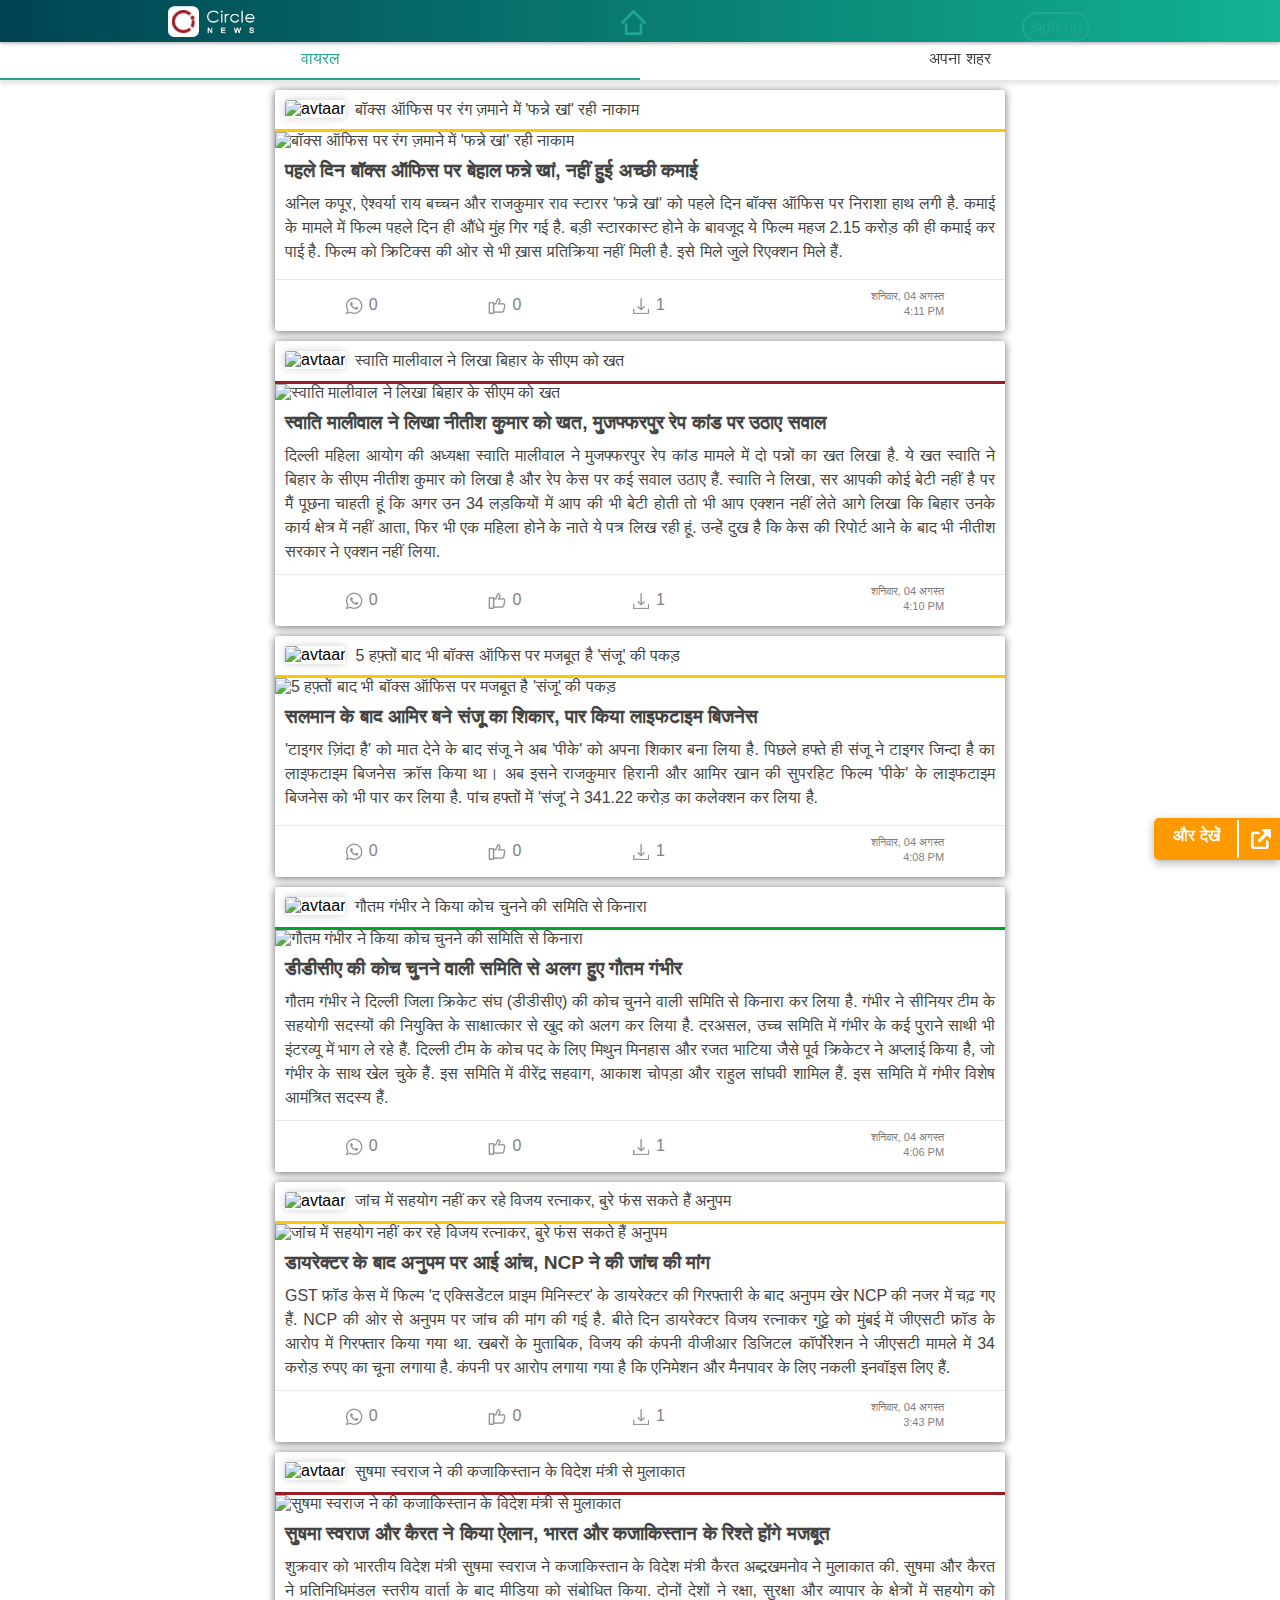
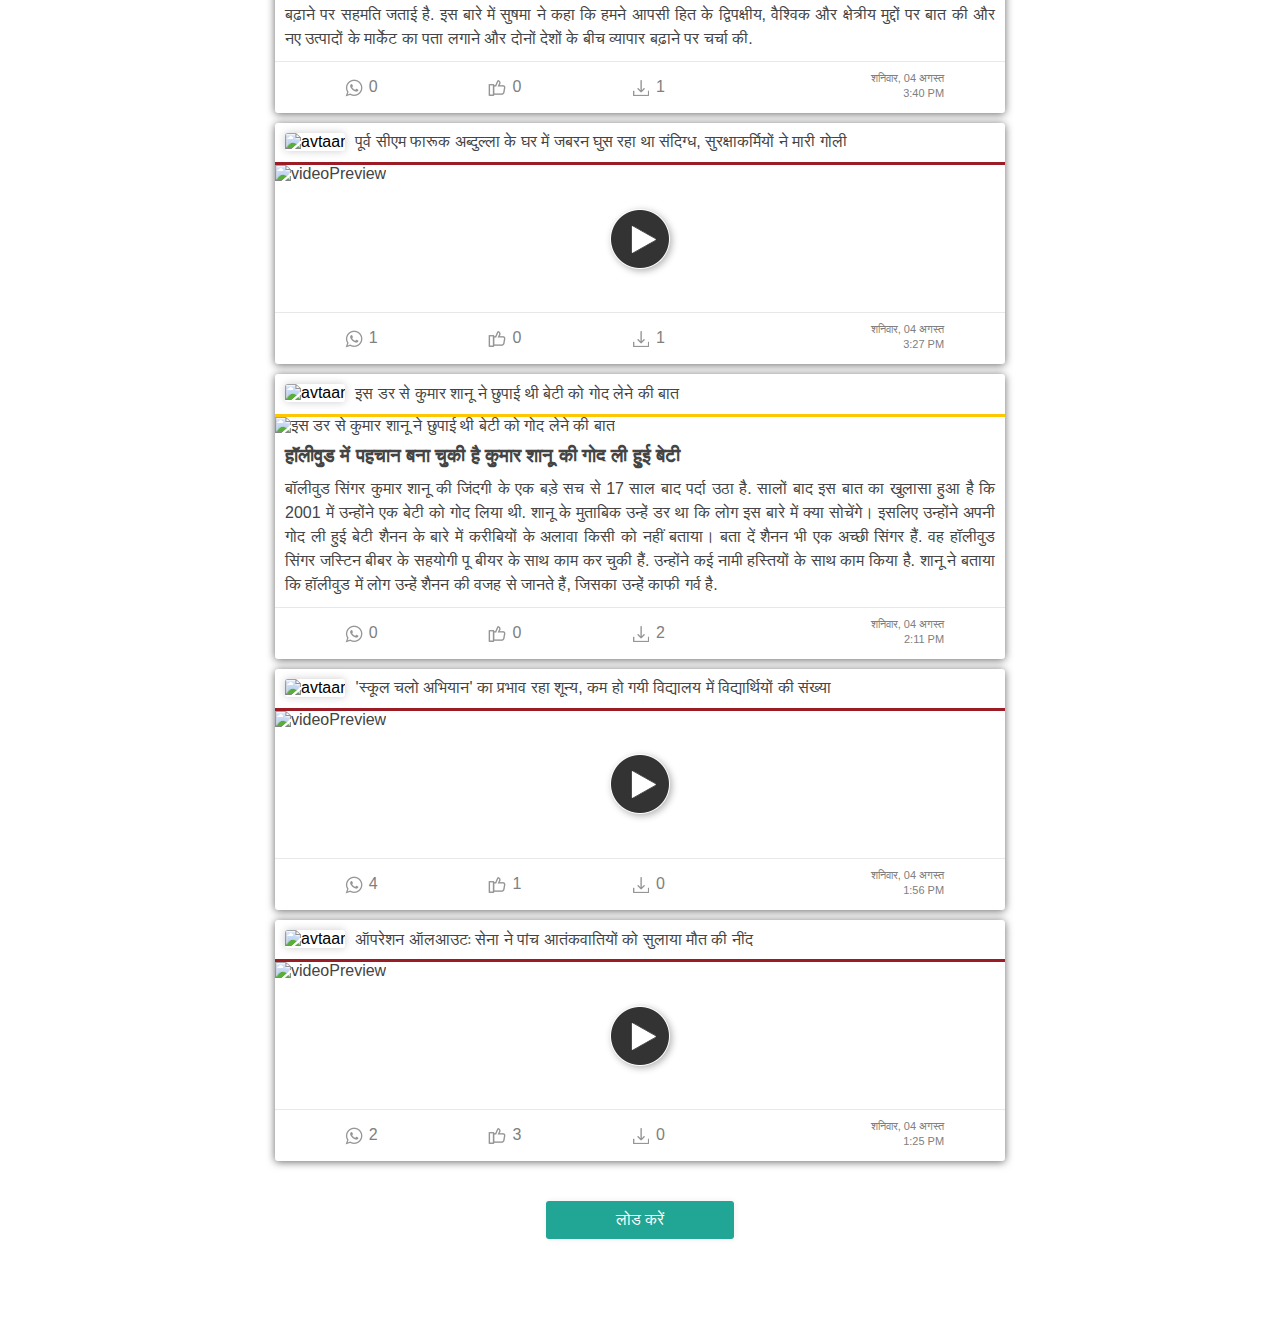
==== site/index.html @ 86453714 "first commit" ====
<!DOCTYPE html>
<html>
<head>
	<meta charset="utf-8">
	<title>Get breaking local news and videos of Agra and Mathura- आगरा और मथुरा की ब्रेकिंग न्यूज़</title>
	<meta property="og:title" content="Get breaking local news and videos of Agra and Mathura- आगरा और मथुरा की ब्रेकिंग न्यूज़">
	<meta name="viewport" content="width=device-width,initial-scale=1">
	<meta name="mobile-web-app-capable" content="yes">
	<meta name="apple-mobile-web-app-capable" content="yes">
	<link rel="manifest" href="/manifest.json">
	<meta name="keywords" content="Agra News, Mathura News, Local News, आगरा न्यूज, मथुरा न्यूज, लोकल न्यूज, आगरा समाचार, मथुरा समाचार">
	<meta property="og:type" content="News">
	<meta property="og:url" content="https://circle.news/">
	<meta property="og:image:secure_url" content="https://circle.news/circleLogo.png">
	<meta property="og:image" content="https://circle.news/circleLogo.png">
	<meta property="og:image:width" content="600">
	<meta property="og:image:height" content="315">
	<meta name="description" content="Agra-Mathura Local News || circle News || Agra-Mathura Local News || Circle News">
	<meta property="og:description" content="Agra-Mathura Local News || circle News|| Agra-Mathura Local News || circle News">
	<meta name="google-site-verification" content="4mhffbOlRt0vq2BipvR-JH1xLqdKIZJDPz0_D7PxZqc">
	<script type="text/javascript" async="" src="https://www.google-analytics.com/analytics.js">
	</script>
	<meta name="theme-color" content="#21a594">
	<link rel="shortcut icon" href="/favicon.ico">
	<link href="style.c9778.css" rel="stylesheet">
	<script type="text/javascript" charset="utf-8" async="" src="/route-home.chunk.9792c.js"></script>

</head>

<body>
	<div id="root">
	<div id="app">
		<div class="fixed_button">
			<div class="">
				<span>और देखें</span>
				<img src="a310121a8b1dc9f30201cc1dd66ada10.png" alt="btn">
			</div> 
		</div>
	<div class="city_modal" style="display: none;">
	<div class="location_body" style="margin-top: 0px;">
		<div class="location_text" style="margin-top: 0px; margin-bottom: 10px; width: 100%;">और देखें
		</div>
	<div class="location_btn_group" style="display: block;">
		<div class="explore-container">
			<div class="img-container" style="background-image: url(&quot;https://dn-circle-test.s3.ap-south-1.amazonaws.com/923b384f412f4ea79802602f69602ef57c778e30_brand.png&quot;);">
			</div>
		</div>
		<div class="explore-container">
			<div class="img-container" style="background-image: url(&quot;https://dn-circle-test.s3.ap-south-1.amazonaws.com/9067822ae00275896cdc2b961db4733b0ce7517e_brand.png&quot;);">
			</div>
		</div>
	<div class="explore-container">
	<div class="img-container" style="background-image: url(&quot;https://dn-circle-test.s3.ap-south-1.amazonaws.com/301553e19710746e614f086906b73437f5b92b86_brand.png&quot;);">
	</div>
	</div>
	<div class="explore-container">
	<div class="img-container" style="background-image: url(&quot;https://dn-circle-test.s3.ap-south-1.amazonaws.com/f040defbba498c01046fe9d387f7c53cae400792_brand.png&quot;);">
	</div>
	</div>
	<div class="explore-container">
	<div class="img-container" style="background-image: url(&quot;https://dn-circle-test.s3.ap-south-1.amazonaws.com/a012bae050e55801940a51c361140698d0eb5084_brand.png&quot;);">
	</div>
	</div>
	<div class="explore-container">
	<div class="img-container" style="background-image: url(&quot;https://dn-circle-test.s3.ap-south-1.amazonaws.com/acef376f887b5396eaf2252b26fa0fa924902aea_brand.png&quot;);">
	</div>
	</div>
	<div class="explore-container">
	<div class="img-container" style="background-image: url(&quot;https://dn-circle-test.s3.ap-south-1.amazonaws.com/395db421f54cc4de998378f567e555e3daa997f3_brand.png&quot;);">
	</div>
	</div>
	<a href="/magazine/Pratah-Vandan" class="">
	<div class="explore-container">
	<div class="img-container" style="background-image: url(&quot;https://d3viohk6mc296s.cloudfront.net/42fd7d7d4d3bcfb698a26438c76ee919e78a75e3_Magazine.png&quot;);">
	</div>
	</div>
	</a>
	<div class="explore-container">
	<div class="img-container" style="background-image: url(&quot;https://dn-circle-test.s3.ap-south-1.amazonaws.com/796173178b01e0ee4b7ba686c0ce3367d343c034_brand.png&quot;);">
	</div>
	</div>
	<a href="/magazine/Panchang-and-Rashifal" class="">
	<div class="explore-container">
	<div class="img-container" style="background-image: url(&quot;https://d3viohk6mc296s.cloudfront.net/cfedcac0038523a18db32b2981585fdad828a7cf_Magazine.png&quot;);">
	</div>
	</div>
	</a>
	<div class="explore-container">
	<div class="img-container" style="background-image: url(&quot;https://dn-circle-test.s3.ap-south-1.amazonaws.com/9b9e58f458db310a7a299cd0307d99fd91c26808_brand.png&quot;);">
	</div>
	</div>
	<a href="/magazine/Was-Sanju-a-terrorist" class="">
	<div class="explore-container">
	<div class="img-container" style="background-image: url(&quot;https://d3viohk6mc296s.cloudfront.net/96fd15bae31ea7a88b9ac4b65d9b03a7f536e3f5_Magazine.png&quot;);">
	</div>
	</div>
	</a>
	<a href="/magazine/India-tour-of-England-2018" class="">
	<div class="explore-container">
	<div class="img-container" style="background-image: url(&quot;https://d3viohk6mc296s.cloudfront.net/a59b84c184efc786d728640efaf1703528f6331f_Magazine.png&quot;);">
	</div>
	</div>
	</a>
	<a href="/magazine/Job-Alert" class="">
	<div class="explore-container">
	<div class="img-container" style="background-image: url(&quot;https://d3viohk6mc296s.cloudfront.net/d0b98cfad79897e04450d423788956a9ceeab95b_Magazine.png&quot;);">
	</div>
	</div>
	</a>
	</div>
	</div>
	</div>
	<header class="header__3QGkI" id="mainHeader">
		<div class="main_item">
			<div class="header_item">
				<a class="logo">
					<img src="07fd679922795e6bf3bab50f39e2b7be.png" alt="circle logo">
				</a>
			</div>
			<div class="header_item">
				<a class="home" href="#">
					<img src="fee49e8ee94a452980756b41709d4db5.png" alt="go to home">
				</a>
			</div>

			<div class="header_item">
				<a href="/signUp" class="sign_up">sign up
				</a>
			</div>
		</div>
	</header>
	<div class="home">
	<div class="home_header">
	<ul class="tab">
	<li class="tab_item tab_active">वायरल
	</li>
	<li class="tab_item">अपना  शहर
	</li>
	</ul>
	</div>
	<div class="card_list" style="margin-top: 80px;">
	<div class="" style="">
	<div style="min-height: 100vh;">
	<div class="card" id="5b6582ec0184eb04d4325d4d" itemscope="true" itemtype="http://schema.org/NewsArticle">
	<div class="card_header" itemprop="articleSection">
	<div class="item" itemprop="isPartOf">
	<a href="/मनोरंजन-NOW" itemprop="url" class="">
	<img src="https://dn-circle-test.s3.ap-south-1.amazonaws.com/79a892a76d0bbe1d5c4be7ad9d28e16d271f0c36_brand.png" alt="avtaar" class="avtaar" itemprop="associatedMedia">
	</a>
	</div>
	<div class="item">
	<div class="caption" itemprop="headline">
	<h1 itemprop="about">
	<a href="/post/5b6582ec0184eb04d4325d4d" itemprop="isBasedOnUrl" class="" style="text-align: justify;">बॉक्स ऑफिस पर रंग ज़माने में 'फन्ने खां' रही नाकाम
	</a>
	</h1>
	</div>
	</div>
	</div>
	<div class="card_body" itemprop="articleBody">
	<div class="card_image" style="border-top-color: rgb(255, 199, 2);">
	<img id="newImage-5b6582ec0184eb04d4325d4d" src="https://d3viohk6mc296s.cloudfront.net/4c0aae4c058441b795953ceae9ce4a5736aba97c_post.jpeg" alt="बॉक्स ऑफिस पर रंग ज़माने में 'फन्ने खां' रही नाकाम" itemprop="image">
	<h4 style="font-size: 1.2rem; margin: 10px; text-align: justify;">पहले दिन बॉक्स ऑफिस पर बेहाल फन्ने खां, नहीं हुई अच्छी कमाई 
	</h4>
	<p style="margin: 0px 10px 10px; line-height: 1.5; text-align: justify;">अनिल कपूर, ऐश्वर्या राय बच्चन और राजकुमार राव स्टारर 'फन्ने खां' को पहले दिन बॉक्स ऑफिस पर निराशा हाथ लगी है. कमाई के मामले में फिल्म पहले दिन ही औंधे मुंह गिर गई है. बड़ी स्टारकास्ट होने के बावजूद ये फिल्म महज 2.15 करोड़ की ही कमाई कर पाई है. फिल्म को क्रिटिक्स की ओर से भी ख़ास प्रतिक्रिया नहीं मिली है. इसे मिले जुले रिएक्शन मिले हैं. 
	</p>
	</div>
	</div>
	<div class="card_footer">
	<span style="padding-left: 8px; padding-bottom: 5px;">
	<span>
	<img src="b72c151c25e55031b758d5193c03e152.png" alt="share icon" class="icon">
	</span>
	<i>0
	</i>
	</span>
	<span style="padding-left: 8px; padding-bottom: 5px;">
	<img src="a469c5947042d9ab499b8ef34b21ab77.png" alt="like icon" class="icon">
	<i>0
	</i>
	</span>
	<span style="padding-left: 8px; padding-bottom: 5px;">
	<span>
	<img src="21a116d2879737abc33bbd8a718d272d.png" alt="download icon" class="icon">
	</span>
	<i>1
	</i>
	</span>
	<div class="date-time">
	<div class="day">शनिवार, 04 अगस्त
	</div>
	<div class="date">4:11 PM
	</div>
	</div>
	</div>
	</div>
	<div class="card" id="5b65828b0184eb04d4325d4b" itemscope="true" itemtype="http://schema.org/NewsArticle">
	<div class="card_header" itemprop="articleSection">
	<div class="item" itemprop="isPartOf">
	<a href="/DN-नेशनल" itemprop="url" class="">
	<img src="https://dn-circle-test.s3.ap-south-1.amazonaws.com/4da2b2bef237f5fa3e41f218d6e073ae43d7d283_brand.png" alt="avtaar" class="avtaar" itemprop="associatedMedia">
	</a>
	</div>
	<div class="item">
	<div class="caption" itemprop="headline">
	<h1 itemprop="about">
	<a href="/post/5b65828b0184eb04d4325d4b" itemprop="isBasedOnUrl" class="" style="text-align: justify;">स्वाति मालीवाल ने लिखा बिहार के सीएम को खत
	</a>
	</h1>
	</div>
	</div>
	</div>
	<div class="card_body" itemprop="articleBody">
	<div class="card_image" style="border-top-color: rgb(155, 28, 37);">
	<img id="newImage-5b65828b0184eb04d4325d4b" src="https://d3viohk6mc296s.cloudfront.net/437c4d50b206a37c56af15c8645537e57d94ec13_post.jpeg" alt="स्वाति मालीवाल ने लिखा बिहार के सीएम को खत" itemprop="image">
	<h4 style="font-size: 1.2rem; margin: 10px; text-align: justify;">स्वाति मालीवाल ने लिखा नीतीश कुमार को खत, मुजफ्फरपुर रेप कांड पर उठाए सवाल 
	</h4>
	<p style="margin: 0px 10px 10px; line-height: 1.5; text-align: justify;">दिल्ली महिला आयोग की अध्यक्षा स्वाति मालीवाल ने मुजफ्फरपुर रेप कांड मामले में दो पन्नों का खत लिखा है. ये खत स्वाति ने बिहार के सीएम नीतीश कुमार को लिखा है और रेप केस पर कई सवाल उठाए हैं. स्वाति ने लिखा, सर आपकी कोई बेटी नहीं है पर मैं पूछना चाहती हूं कि अगर उन 34 लड़कियों में आप की भी बेटी होती तो भी आप एक्शन नहीं लेते आगे लिखा कि बिहार उनके कार्य क्षेत्र में नहीं आता, फिर भी एक महिला होने के नाते ये पत्र लिख रही हूं. उन्हें दुख है कि केस की रिपोर्ट आने के बाद भी नीतीश सरकार ने एक्शन नहीं लिया.
	</p>
	</div>
	</div>
	<div class="card_footer">
	<span style="padding-left: 8px; padding-bottom: 5px;">
	<span>
	<img src="b72c151c25e55031b758d5193c03e152.png" alt="share icon" class="icon">
	</span>
	<i>0
	</i>
	</span>
	<span style="padding-left: 8px; padding-bottom: 5px;">
	<img src="a469c5947042d9ab499b8ef34b21ab77.png" alt="like icon" class="icon">
	<i>0
	</i>
	</span>
	<span style="padding-left: 8px; padding-bottom: 5px;">
	<span>
	<img src="21a116d2879737abc33bbd8a718d272d.png" alt="download icon" class="icon">
	</span>
	<i>1
	</i>
	</span>
	<div class="date-time">
	<div class="day">शनिवार, 04 अगस्त
	</div>
	<div class="date">4:10 PM
	</div>
	</div>
	</div>
	</div>
	<div class="card" id="5b65821b0184eb04d4325d49" itemscope="true" itemtype="http://schema.org/NewsArticle">
	<div class="card_header" itemprop="articleSection">
	<div class="item" itemprop="isPartOf">
	<a href="/मनोरंजन-NOW" itemprop="url" class="">
	<img src="https://dn-circle-test.s3.ap-south-1.amazonaws.com/79a892a76d0bbe1d5c4be7ad9d28e16d271f0c36_brand.png" alt="avtaar" class="avtaar" itemprop="associatedMedia">
	</a>
	</div>
	<div class="item">
	<div class="caption" itemprop="headline">
	<h1 itemprop="about">
	<a href="/post/5b65821b0184eb04d4325d49" itemprop="isBasedOnUrl" class="" style="text-align: justify;">5 हफ़्तों बाद भी बॉक्स ऑफिस पर मजबूत है 'संजू' की पकड़ 
	</a>
	</h1>
	</div>
	</div>
	</div>
	<div class="card_body" itemprop="articleBody">
	<div class="card_image" style="border-top-color: rgb(255, 199, 2);">
	<img id="newImage-5b65821b0184eb04d4325d49" src="https://d3viohk6mc296s.cloudfront.net/740df7f976ba77123b9777c90c795226290405bb_post.jpeg" alt="5 हफ़्तों बाद भी बॉक्स ऑफिस पर मजबूत है 'संजू' की पकड़ " itemprop="image">
	<h4 style="font-size: 1.2rem; margin: 10px; text-align: justify;">सलमान के बाद आमिर बने संजू का शिकार, पार किया लाइफटाइम बिजनेस 
	</h4>
	<p style="margin: 0px 10px 10px; line-height: 1.5; text-align: justify;">'टाइगर ज़िंदा है' को मात देने के बाद संजू ने अब 'पीके' को अपना शिकार बना लिया है. पिछले हफ्ते ही संजू ने टाइगर जिन्दा है का लाइफटाइम बिजनेस क्रॉस किया था। अब इसने राजकुमार हिरानी और आमिर खान की सुपरहिट फिल्म 'पीके' के लाइफटाइम बिजनेस को भी पार कर लिया है. पांच हफ्तों में 'संजू' ने 341.22 करोड़ का कलेक्शन कर लिया है. 
	</p>
	</div>
	</div>
	<div class="card_footer">
	<span style="padding-left: 8px; padding-bottom: 5px;">
	<span>
	<img src="b72c151c25e55031b758d5193c03e152.png" alt="share icon" class="icon">
	</span>
	<i>0
	</i>
	</span>
	<span style="padding-left: 8px; padding-bottom: 5px;">
	<img src="a469c5947042d9ab499b8ef34b21ab77.png" alt="like icon" class="icon">
	<i>0
	</i>
	</span>
	<span style="padding-left: 8px; padding-bottom: 5px;">
	<span>
	<img src="21a116d2879737abc33bbd8a718d272d.png" alt="download icon" class="icon">
	</span>
	<i>1
	</i>
	</span>
	<div class="date-time">
	<div class="day">शनिवार, 04 अगस्त
	</div>
	<div class="date">4:08 PM
	</div>
	</div>
	</div>
	</div>
	<div class="card" id="5b6581960184eb04d4325d47" itemscope="true" itemtype="http://schema.org/NewsArticle">
	<div class="card_header" itemprop="articleSection">
	<div class="item" itemprop="isPartOf">
	<a href="/खेल-UMANG" itemprop="url" class="">
	<img src="https://dn-circle-test.s3.ap-south-1.amazonaws.com/0d3ab3f54e8f2032ca768bfb4635d7815c35ce8e_brand.png" alt="avtaar" class="avtaar" itemprop="associatedMedia">
	</a>
	</div>
	<div class="item">
	<div class="caption" itemprop="headline">
	<h1 itemprop="about">
	<a href="/post/5b6581960184eb04d4325d47" itemprop="isBasedOnUrl" class="" style="text-align: justify;">गौतम गंभीर ने किया कोच चुनने की समिति से किनारा
	</a>
	</h1>
	</div>
	</div>
	</div>
	<div class="card_body" itemprop="articleBody">
	<div class="card_image" style="border-top-color: rgb(0, 164, 42);">
	<img id="newImage-5b6581960184eb04d4325d47" src="https://d3viohk6mc296s.cloudfront.net/f1b7647a31feacf6b78d4f994daec9af767e8082_post.jpeg" alt="गौतम गंभीर ने किया कोच चुनने की समिति से किनारा" itemprop="image">
	<h4 style="font-size: 1.2rem; margin: 10px; text-align: justify;">डीडीसीए की कोच चुनने वाली समिति से अलग हुए गौतम गंभीर 
	</h4>
	<p style="margin: 0px 10px 10px; line-height: 1.5; text-align: justify;">गौतम गंभीर ने दिल्ली जिला क्रिकेट संघ (डीडीसीए) की कोच चुनने वाली समिति से किनारा कर लिया है. गंभीर ने सीनियर टीम के सहयोगी सदस्यों की नियुक्ति के साक्षात्कार से खुद को अलग कर लिया है. दरअसल, उच्च समिति में गंभीर के कई पुराने साथी भी इंटरव्यू में भाग ले रहे हैं. दिल्ली टीम के कोच पद के लिए मिथुन मिनहास और रजत भाटिया जैसे पूर्व क्रिकेटर ने अप्लाई किया है, जो गंभीर के साथ खेल चुके हैं. इस समिति में वीरेंद्र सहवाग, आकाश चोपड़ा और राहुल सांघवी शामिल हैं. इस समिति में गंभीर विशेष आमंत्रित सदस्य हैं. 
	</p>
	</div>
	</div>
	<div class="card_footer">
	<span style="padding-left: 8px; padding-bottom: 5px;">
	<span>
	<img src="b72c151c25e55031b758d5193c03e152.png" alt="share icon" class="icon">
	</span>
	<i>0
	</i>
	</span>
	<span style="padding-left: 8px; padding-bottom: 5px;">
	<img src="a469c5947042d9ab499b8ef34b21ab77.png" alt="like icon" class="icon">
	<i>0
	</i>
	</span>
	<span style="padding-left: 8px; padding-bottom: 5px;">
	<span>
	<img src="21a116d2879737abc33bbd8a718d272d.png" alt="download icon" class="icon">
	</span>
	<i>1
	</i>
	</span>
	<div class="date-time">
	<div class="day">शनिवार, 04 अगस्त
	</div>
	<div class="date">4:06 PM
	</div>
	</div>
	</div>
	</div>
	<div class="card" id="5b657c3aab98337824cd388d" itemscope="true" itemtype="http://schema.org/NewsArticle">
	<div class="card_header" itemprop="articleSection">
	<div class="item" itemprop="isPartOf">
	<a href="/मनोरंजन-NOW" itemprop="url" class="">
	<img src="https://dn-circle-test.s3.ap-south-1.amazonaws.com/79a892a76d0bbe1d5c4be7ad9d28e16d271f0c36_brand.png" alt="avtaar" class="avtaar" itemprop="associatedMedia">
	</a>
	</div>
	<div class="item">
	<div class="caption" itemprop="headline">
	<h1 itemprop="about">
	<a href="/post/5b657c3aab98337824cd388d" itemprop="isBasedOnUrl" class="" style="text-align: justify;">जांच में सहयोग नहीं कर रहे विजय रत्नाकर, बुरे फंस सकते हैं अनुपम 
	</a>
	</h1>
	</div>
	</div>
	</div>
	<div class="card_body" itemprop="articleBody">
	<div class="card_image" style="border-top-color: rgb(255, 199, 2);">
	<img id="newImage-5b657c3aab98337824cd388d" src="https://d3viohk6mc296s.cloudfront.net/f04324bf9e90ca2b82dcc4e2dd888cfe6df575c7_post.jpeg" alt="जांच में सहयोग नहीं कर रहे विजय रत्नाकर, बुरे फंस सकते हैं अनुपम " itemprop="image">
	<h4 style="font-size: 1.2rem; margin: 10px; text-align: justify;">डायरेक्टर के बाद अनुपम पर आई आंच, NCP ने की जांच की मांग
	</h4>
	<p style="margin: 0px 10px 10px; line-height: 1.5; text-align: justify;">GST फ्रॉड केस में फिल्म 'द एक्सिडेंटल प्राइम मिनिस्टर' के डायरेक्टर की गिरफ्तारी के बाद अनुपम खेर NCP की नजर में चढ़ गए हैं. NCP की ओर से अनुपम पर जांच की मांग की गई है. बीते दिन डायरेक्टर विजय रत्नाकर गुट्टे को मुंबई में जीएसटी फ्रॉड के आरोप में गिरफ्तार किया गया था. खबरों के मुताबिक, विजय की कंपनी वीजीआर डिजिटल कॉर्पोरेशन ने जीएसटी मामले में 34 करोड़ रुपए का चूना लगाया है. कंपनी पर आरोप लगाया गया है कि एनिमेशन और मैनपावर के लिए नकली इनवॉइस लिए हैं. 
	</p>
	</div>
	</div>
	<div class="card_footer">
	<span style="padding-left: 8px; padding-bottom: 5px;">
	<span>
	<img src="b72c151c25e55031b758d5193c03e152.png" alt="share icon" class="icon">
	</span>
	<i>0
	</i>
	</span>
	<span style="padding-left: 8px; padding-bottom: 5px;">
	<img src="a469c5947042d9ab499b8ef34b21ab77.png" alt="like icon" class="icon">
	<i>0
	</i>
	</span>
	<span style="padding-left: 8px; padding-bottom: 5px;">
	<span>
	<img src="21a116d2879737abc33bbd8a718d272d.png" alt="download icon" class="icon">
	</span>
	<i>1
	</i>
	</span>
	<div class="date-time">
	<div class="day">शनिवार, 04 अगस्त
	</div>
	<div class="date">3:43 PM
	</div>
	</div>
	</div>
	</div>
	<div class="card" id="5b657b77ab98337824cd388a" itemscope="true" itemtype="http://schema.org/NewsArticle">
	<div class="card_header" itemprop="articleSection">
	<div class="item" itemprop="isPartOf">
	<a href="/DN-नेशनल" itemprop="url" class="">
	<img src="https://dn-circle-test.s3.ap-south-1.amazonaws.com/4da2b2bef237f5fa3e41f218d6e073ae43d7d283_brand.png" alt="avtaar" class="avtaar" itemprop="associatedMedia">
	</a>
	</div>
	<div class="item">
	<div class="caption" itemprop="headline">
	<h1 itemprop="about">
	<a href="/post/5b657b77ab98337824cd388a" itemprop="isBasedOnUrl" class="" style="text-align: justify;">सुषमा स्वराज ने की कजाकिस्तान के विदेश मंत्री से मुलाकात 
	</a>
	</h1>
	</div>
	</div>
	</div>
	<div class="card_body" itemprop="articleBody">
	<div class="card_image" style="border-top-color: rgb(155, 28, 37);">
	<img id="newImage-5b657b77ab98337824cd388a" src="https://d3viohk6mc296s.cloudfront.net/9b339d35412c34af70a84430836fb3cfdce32fec_post.jpeg" alt="सुषमा स्वराज ने की कजाकिस्तान के विदेश मंत्री से मुलाकात " itemprop="image">
	<h4 style="font-size: 1.2rem; margin: 10px; text-align: justify;">सुषमा स्वराज और कैरत ने किया ऐलान, भारत और कजाकिस्तान के रिश्ते होंगे मजबूत 
	</h4>
	<p style="margin: 0px 10px 10px; line-height: 1.5; text-align: justify;">शुक्रवार को भारतीय विदेश मंत्री सुषमा स्वराज ने कजाकिस्तान के विदेश मंत्री कैरत अब्द्रखमनोव ने मुलाकात की. सुषमा और कैरत ने प्रतिनिधिमंडल स्तरीय वार्ता के बाद मीडिया को संबोधित किया. दोनों देशों ने रक्षा, सुरक्षा और व्यापार के क्षेत्रों में सहयोग को बढ़ाने पर सहमति जताई है. इस बारे में सुषमा ने कहा कि हमने आपसी हित के द्विपक्षीय, वैश्विक और क्षेत्रीय मुद्दों पर बात की और नए उत्पादों के मार्केट का पता लगाने और दोनों देशों के बीच व्यापार बढ़ाने पर चर्चा की. 
	</p>
	</div>
	</div>
	<div class="card_footer">
	<span style="padding-left: 8px; padding-bottom: 5px;">
	<span>
	<img src="b72c151c25e55031b758d5193c03e152.png" alt="share icon" class="icon">
	</span>
	<i>0
	</i>
	</span>
	<span style="padding-left: 8px; padding-bottom: 5px;">
	<img src="a469c5947042d9ab499b8ef34b21ab77.png" alt="like icon" class="icon">
	<i>0
	</i>
	</span>
	<span style="padding-left: 8px; padding-bottom: 5px;">
	<span>
	<img src="21a116d2879737abc33bbd8a718d272d.png" alt="download icon" class="icon">
	</span>
	<i>1
	</i>
	</span>
	<div class="date-time">
	<div class="day">शनिवार, 04 अगस्त
	</div>
	<div class="date">3:40 PM
	</div>
	</div>
	</div>
	</div>
	<div class="card" id="5b657885ab98337824cd3879" itemscope="true" itemtype="http://schema.org/NewsArticle">
	<div class="card_header" itemprop="articleSection">
	<div class="item" itemprop="isPartOf">
	<a href="/DN-नेशनल" itemprop="url" class="">
	<img src="https://dn-circle-test.s3.ap-south-1.amazonaws.com/4da2b2bef237f5fa3e41f218d6e073ae43d7d283_brand.png" alt="avtaar" class="avtaar" itemprop="associatedMedia">
	</a>
	</div>
	<div class="item">
	<div class="caption" itemprop="headline">
	<h1 itemprop="about">
	<a href="/post/5b657885ab98337824cd3879" itemprop="isBasedOnUrl" class="" style="text-align: justify;">पूर्व सीएम फारूक अब्दुल्ला के घर में जबरन घुस रहा था संदिग्ध, सुरक्षाकर्मियों ने मारी गोली
	</a>
	</h1>
	</div>
	</div>
	</div>
	<div class="card_body" itemprop="articleBody">
	<div class="card_image" style="border-top-color: rgb(155, 28, 37); position: relative; min-height: 150px;">
	<div>
	<img src="https://d3viohk6mc296s.cloudfront.net/854d5f7572889b70b53ac51e612ec8de354262d3_post.png" alt="videoPreview" itemprop="image">
	<img src="play button new.png" alt="play button" itemprop="image" style="width: 60px; height: 60px; position: absolute; top: 50%; left: 50%; transform: translate(-50%, -50%); box-shadow: rgba(0, 0, 0, 0.3) 2px 2px 7px; border-radius: 100%;">
	</div>
	</div>
	</div>
	<div class="card_footer">
	<span style="padding-left: 8px; padding-bottom: 5px;">
	<span>
	<img src="b72c151c25e55031b758d5193c03e152.png" alt="share icon" class="icon">
	</span>
	<i>1
	</i>
	</span>
	<span style="padding-left: 8px; padding-bottom: 5px;">
	<img src="a469c5947042d9ab499b8ef34b21ab77.png" alt="like icon" class="icon">
	<i>0
	</i>
	</span>
	<span style="padding-left: 8px; padding-bottom: 5px;">
	<span>
	<img src="21a116d2879737abc33bbd8a718d272d.png" alt="download icon" class="icon">
	</span>
	<i>1
	</i>
	</span>
	<div class="date-time">
	<div class="day">शनिवार, 04 अगस्त
	</div>
	<div class="date">3:27 PM
	</div>
	</div>
	</div>
	</div>
	<div class="card" id="5b6566b259683d5d5cf03061" itemscope="true" itemtype="http://schema.org/NewsArticle">
	<div class="card_header" itemprop="articleSection">
	<div class="item" itemprop="isPartOf">
	<a href="/मनोरंजन-NOW" itemprop="url" class="">
	<img src="https://dn-circle-test.s3.ap-south-1.amazonaws.com/79a892a76d0bbe1d5c4be7ad9d28e16d271f0c36_brand.png" alt="avtaar" class="avtaar" itemprop="associatedMedia">
	</a>
	</div>
	<div class="item">
	<div class="caption" itemprop="headline">
	<h1 itemprop="about">
	<a href="/post/5b6566b259683d5d5cf03061" itemprop="isBasedOnUrl" class="" style="text-align: justify;">इस डर से कुमार शानू ने छुपाई थी बेटी को गोद लेने की बात 
	</a>
	</h1>
	</div>
	</div>
	</div>
	<div class="card_body" itemprop="articleBody">
	<div class="card_image" style="border-top-color: rgb(255, 199, 2);">
	<img id="newImage-5b6566b259683d5d5cf03061" src="https://d3viohk6mc296s.cloudfront.net/d5111eee4af8edbd3795588992abd784bf5c0f1a_post.jpeg" alt="इस डर से कुमार शानू ने छुपाई थी बेटी को गोद लेने की बात " itemprop="image">
	<h4 style="font-size: 1.2rem; margin: 10px; text-align: justify;">हॉलीवुड में पहचान बना चुकी है कुमार शानू की गोद ली हुई बेटी
	</h4>
	<p style="margin: 0px 10px 10px; line-height: 1.5; text-align: justify;">बॉलीवुड सिंगर कुमार शानू की जिंदगी के एक बड़े सच से 17 साल बाद पर्दा उठा है. सालों बाद इस बात का खुलासा हुआ है कि 2001 में उन्होंने एक बेटी को गोद लिया थी. शानू के मुताबिक उन्हें डर था कि लोग इस बारे में क्या सोचेंगे। इसलिए उन्होंने अपनी गोद ली हुई बेटी शैनन के बारे में करीबियों के अलावा किसी को नहीं बताया। बता दें शैनन भी एक अच्छी सिंगर हैं. वह हॉलीवुड सिंगर जस्टिन बीबर के सहयोगी पू बीयर के साथ काम कर चुकी हैं. उन्होंने कई नामी हस्तियों के साथ काम किया है. शानू ने बताया कि हॉलीवुड में लोग उन्हें शैनन की वजह से जानते हैं, जिसका उन्हें काफी गर्व है. 
	</p>
	</div>
	</div>
	<div class="card_footer">
	<span style="padding-left: 8px; padding-bottom: 5px;">
	<span>
	<img src="b72c151c25e55031b758d5193c03e152.png" alt="share icon" class="icon">
	</span>
	<i>0
	</i>
	</span>
	<span style="padding-left: 8px; padding-bottom: 5px;">
	<img src="a469c5947042d9ab499b8ef34b21ab77.png" alt="like icon" class="icon">
	<i>0
	</i>
	</span>
	<span style="padding-left: 8px; padding-bottom: 5px;">
	<span>
	<img src="21a116d2879737abc33bbd8a718d272d.png" alt="download icon" class="icon">
	</span>
	<i>2
	</i>
	</span>
	<div class="date-time">
	<div class="day">शनिवार, 04 अगस्त
	</div>
	<div class="date">2:11 PM
	</div>
	</div>
	</div>
	</div>
	<div class="card" id="5b65631e228cb559a2eb6466" itemscope="true" itemtype="http://schema.org/NewsArticle">
	<div class="card_header" itemprop="articleSection">
	<div class="item" itemprop="isPartOf">
	<a href="/DN-उत्तर-प्रदेश" itemprop="url" class="">
	<img src="https://dn-circle-test.s3.amazonaws.com/27bf106097db26f784c4a1105336e73c71e9473a_brand.png" alt="avtaar" class="avtaar" itemprop="associatedMedia">
	</a>
	</div>
	<div class="item">
	<div class="caption" itemprop="headline">
	<h1 itemprop="about">
	<a href="/post/5b65631e228cb559a2eb6466" itemprop="isBasedOnUrl" class="" style="text-align: justify;">'स्कूल चलो अभियान' का प्रभाव रहा शून्य, कम हो गयी विद्यालय में विद्यार्थियों की संख्या 
	</a>
	</h1>
	</div>
	</div>
	</div>
	<div class="card_body" itemprop="articleBody">
	<div class="card_image" style="border-top-color: rgb(155, 28, 37); position: relative; min-height: 150px;">
	<div>
	<img src="https://d3viohk6mc296s.cloudfront.net/eca7347ea7a63e79f102e53416f3b86745454468_post.jpeg" alt="videoPreview" itemprop="image">
	<img src="play button new.png" alt="play button" itemprop="image" style="width: 60px; height: 60px; position: absolute; top: 50%; left: 50%; transform: translate(-50%, -50%); box-shadow: rgba(0, 0, 0, 0.3) 2px 2px 7px; border-radius: 100%;">
	</div>
	</div>
	</div>
	<div class="card_footer">
	<span style="padding-left: 8px; padding-bottom: 5px;">
	<span>
	<img src="b72c151c25e55031b758d5193c03e152.png" alt="share icon" class="icon">
	</span>
	<i>4
	</i>
	</span>
	<span style="padding-left: 8px; padding-bottom: 5px;">
	<img src="a469c5947042d9ab499b8ef34b21ab77.png" alt="like icon" class="icon">
	<i>1
	</i>
	</span>
	<span style="padding-left: 8px; padding-bottom: 5px;">
	<span>
	<img src="21a116d2879737abc33bbd8a718d272d.png" alt="download icon" class="icon">
	</span>
	<i>0
	</i>
	</span>
	<div class="date-time">
	<div class="day">शनिवार, 04 अगस्त
	</div>
	<div class="date">1:56 PM
	</div>
	</div>
	</div>
	</div>
	<div class="card" id="5b655bec27f41e5042970f13" itemscope="true" itemtype="http://schema.org/NewsArticle">
	<div class="card_header" itemprop="articleSection">
	<div class="item" itemprop="isPartOf">
	<a href="/DN-नेशनल" itemprop="url" class="">
	<img src="https://dn-circle-test.s3.ap-south-1.amazonaws.com/4da2b2bef237f5fa3e41f218d6e073ae43d7d283_brand.png" alt="avtaar" class="avtaar" itemprop="associatedMedia">
	</a>
	</div>
	<div class="item">
	<div class="caption" itemprop="headline">
	<h1 itemprop="about">
	<a href="/post/5b655bec27f41e5042970f13" itemprop="isBasedOnUrl" class="" style="text-align: justify;">ऑपरेशन ऑलआउटः सेना ने पांच आतंकवातियों को सुलाया मौत की नींद 
	</a>
	</h1>
	</div>
	</div>
	</div>
	<div class="card_body" itemprop="articleBody">
	<div class="card_image" style="border-top-color: rgb(155, 28, 37); position: relative; min-height: 150px;">
	<div>
	<img src="https://d3viohk6mc296s.cloudfront.net/bc44f280b72059c47ebf56366efbfd73644a451e_post.jpeg" alt="videoPreview" itemprop="image">
	<img src="play button new.png" alt="play button" itemprop="image" style="width: 60px; height: 60px; position: absolute; top: 50%; left: 50%; transform: translate(-50%, -50%); box-shadow: rgba(0, 0, 0, 0.3) 2px 2px 7px; border-radius: 100%;">
	</div>
	</div>
	</div>
	<div class="card_footer">
	<span style="padding-left: 8px; padding-bottom: 5px;">
	<span>
	<img src="b72c151c25e55031b758d5193c03e152.png" alt="share icon" class="icon">
	</span>
	<i>2
	</i>
	</span>
	<span style="padding-left: 8px; padding-bottom: 5px;">
	<img src="a469c5947042d9ab499b8ef34b21ab77.png" alt="like icon" class="icon">
	<i>3
	</i>
	</span>
	<span style="padding-left: 8px; padding-bottom: 5px;">
	<span>
	<img src="21a116d2879737abc33bbd8a718d272d.png" alt="download icon" class="icon">
	</span>
	<i>0
	</i>
	</span>
	<div class="date-time">
	<div class="day">शनिवार, 04 अगस्त
	</div>
	<div class="date">1:25 PM
	</div>
	</div>
	</div>
	</div>
	<div class="btn-load-more">लोड करें
	</div>
	</div>
	</div>
	</div>
	</div>
	</div>
	</div>
	<span style="margin: 0px auto; border: 2px dotted rgb(0, 0, 0); position: absolute; z-index: 2147483647; visibility: hidden; left: 226px; width: 0px; top: 191px; height: 0px;">
	</span>
	<span style="z-index: 2147483647; position: absolute; visibility: hidden; left: 211px; width: 50px; top: 176px; height: 20px; font-size: 10px; color: black;">
	</span>
</body>
</html>
---- site/style.c9778.css ----
body,html{padding:0;margin:0;background:#fff;font-family:Helvetica Neue,arial,sans-serif;font-weight:400;color:#444;-webkit-font-smoothing:antialiased;-moz-osx-font-smoothing:grayscale}
*{-webkit-box-sizing:border-box;box-sizing:border-box}
a{text-decoration:none;color:#000}
a:focus{text-decoration:underline}
a:active{color:#000}
.card_list{background-color:#fff;margin:auto;margin-top:65px;padding:0;max-width:750px;overflow:hidden;padding-bottom:80px}
.btn-load-more{text-align:center;background:#21a594;width:25%;margin:auto;padding:10px;color:#fff;border-radius:3px;-webkit-box-shadow:1px 0 6px #eee;box-shadow:1px 0 6px #eee;margin-bottom:20px;min-width:150px;margin-top:40px}
.btn-load-more:hover{cursor:pointer}
.card{background-color:#fff;border-radius:3px;margin:10px;margin-top:10px;-webkit-box-shadow:0 2px 8px rgba(0,0,0,.6);box-shadow:0 1px 8px rgba(0,0,0,.6)}
.small_card{height:120px}
.card_footer,.card_header{display:-webkit-box;display:-ms-flexbox;display:flex;-ms-flex-wrap:nowrap;flex-wrap:nowrap;-webkit-box-orient:horizontal;-webkit-box-direction:normal;-ms-flex-direction:row;flex-direction:row}
.card_header{margin:0 10px;background:#fff}
.avtaar{margin-top:10px;margin-bottom:6px;width:65px;height:65px;border-radius:3px;-webkit-box-shadow:0 0 9px rgba(0,0,0,.2);box-shadow:0 0 9px rgba(0,0,0,.2)}
.card_title{padding-top:0;margin:5px;color:#000}
.card_title a{margin:0}
.caption{font-size:1rem;margin:auto;margin-left:10px}
.caption h1{font-size:1rem;font-weight:400;font-style:normal;display:block;color:#444}
.caption h1 a{margin:auto;display:block;color:#444}
.item h3{font-size:.8rem;margin:0;margin-top:5px;padding:2px;color:#000}
.item h3:hover{text-decoration:underline}
.item h3>span{font-style:normal;font-size:.8rem;color:#000;font-weight:lighter}
.card_body{display:block}
video{width:100%!important;height:auto!important}
video[poster]{width:100%;height:auto}
.card_image{border-top:3px solid #21a594;min-height:150px}
.card_image img{width:100%;opacity:1;-webkit-transition:opacity .3s;transition:opacity .3s}
.card_image img[data-src]{opacity:0}
.card_footer{color:grey;padding:10px;-ms-flex-pack:distribute;justify-content:space-around;border-top:1px solid #e8e8e8}
.card_footer span{margin-top:6px}
.card_footer .date-time{font-size:11px;width:25%}
.card_footer .date-time .date{text-align:right;margin-top:2px}
.card_footer .date-time .day{text-align:right}
.card_footer a{float:left}
.card_footer span div{float:left;margin-left:5px}
.card_footer span i{margin-top:0;margin-left:5px;font-size:1rem;font-style:normal;display:inline-block}
.icon{color:grey;width:20px;height:20px;-webkit-transition:-webkit-transform .2s;transition:-webkit-transform .2s;transition:transform .2s;transition:transform .2s,-webkit-transform .2s;cursor:pointer;float:left}
.icon:active{-webkit-transform:scale(1.5);-ms-transform:scale(1.5);transform:scale(1.5)}
.magazine_footer{background:#fff;border-top:2px solid #21a594;-webkit-box-shadow:0 -2px 5px rgba(0,0,0,.5);box-shadow:0 -2px 5px rgba(0,0,0,.5);z-index:999;position:fixed;width:100%;bottom:0;padding:5px 0;margin:auto}
.profile_card{margin-bottom:0;margin-top:65px;padding:10px 0}
.profile_content{text-align:center}
.profile_content h3{margin:10px auto 5px;padding:0}
.profile_content p{margin:0}
.profileAvtaar{width:100px;height:100px;margin:0}
.form_card{display:absolute;top:150px;-webkit-transform:translateY(150px);-ms-transform:translateY(150px);transform:translateY(150px);vertical-align:middle;background:#21a594;margin:10px;-webkit-box-shadow:0 0 10px rgba(0,0,0,.5);box-shadow:0 0 10px rgba(0,0,0,.5);border-radius:7px}
.form_card h3{text-align:center!important;margin:auto;padding:15px;background:#fff;color:#21a594;border-radius:7px 7px 0 0}
.activeClass,.form{color:#fff}
.form{text-align:center}
.input_group label{font-size:1rem;color:#fff}
.input_group{margin:auto;margin-top:30px}
.input_group>input,.input_group>input:focus{margin-left:5px;border:None;background:transparent;border-bottom:1px solid #fff;color:#fff;outline:none}
::-webkit-input-placeholder{color:#fff}
:-ms-input-placeholder,::-ms-input-placeholder{color:#fff}
::placeholder{color:#fff}
.btn_group{display:-webkit-box;display:-ms-flexbox;display:flex;-ms-flex-pack:distribute;justify-content:space-around;margin-top:30px;outline:none}
.btn_group button{border-radius:20px;background:#fff;color:#000;font-size:1rem;padding:8px 25px;border:none;cursor:pointer;outline:none}
#resend_otp_btn{border:1px solid #fff;background:transparent;color:#fff}
.info_user{color:#fff;text-align:center;padding:10px;margin-top:20px;font-size:1rem}
.info_user i{margin-left:10px;padding-left:10px;text-decoration:underline;cursor:pointer}
.error{color:red;margin:0;font-size:.8rem}
button:disabled{text-decoration:line-through}
input[type=number]::-webkit-inner-spin-button,input[type=number]::-webkit-outer-spin-button{-webkit-appearance:none;margin:0}
#mainHeader{border-bottom-color:transparent;border:none}
.sign_up:active,.sign_up:focus{text-decoration:none}
.sign_up{color:#21a594;line-height:.9;display:inline-block;text-align:center;margin:12px auto auto;padding:6px;font-weight:400;border-radius:20px;border:2px solid #21a594}
.user{margin:auto;margin-top:10px;padding:10px;border-radius:50%;border:1px solid #21a594;text-decoration:none;color:#000;line-height:.9;display:block}
.logo_head img{margin:auto;margin-top:2px;width:50px;height:50px;border-radius:50%}
.logo_head img,.logo img{display:block;text-align:center}
.logo img{margin:auto;width:100px;height:auto}
.header_item{text-align:center;float:left;width:33%}
.main_item:after,.main_item :after{clear:both}
.tab{display:block;-ms-flex-pack:distribute;justify-content:space-around;list-style-type:none;padding:0;margin:0}
.tab_item{padding-bottom:10px;float:left;width:50%;text-align:center}
.tab_active{border-bottom:2px solid #21a594!important;cursor:pointer;color:#21a594}
.back{width:26px;margin-top:15px}
.home_header{position:fixed;left:0;top:50px;width:100%;display:block;padding:0;background:#fff;-webkit-box-shadow:0 4px 4px rgba(0,0,0,.1);box-shadow:0 4px 4px rgba(0,0,0,.1);z-index:50}
.header_item .home img{height:25px;margin-top:10px}
.card_placeholder{border-radius:3px;margin:10px;margin-top:10px;-webkit-box-shadow:0 2px 8px rgba(0,0,0,.6);box-shadow:0 1px 8px rgba(0,0,0,.6);background-size:100% auto}
.card_placeholder,.image_placeholder{background-image:linear-gradient(90deg,#ddd,#e8e8e8 40px,#ddd 80px);-webkit-animation:shine 1.6s infinite linear;animation:shine 1.6s infinite linear}
.image_placeholder{width:100%;height:120px}
.caption_placeholder{width:100% auto;padding:5px;margin-left:30px}
.caption_placeholder hr{padding:3px;width:180px;border:none}
.caption_placeholder hr,.placeholder{background-image:linear-gradient(90deg,#ddd,#e8e8e8 40px,#ddd 80px);-webkit-animation:shine 1.6s infinite linear;animation:shine 1.6s infinite linear}
.placeholder{width:100%;margin:5px auto;height:30px}
@-webkit-keyframes shine{0%{background-position:-50px}
40%,to{background-position:320px}
}
@keyframes shine{0%{background-position:-50px}
40%,to{background-position:320px}
}
.class_loader{text-align:center;margin:auto}
.class_loader img{width:100px;height:100px}
.location_body{text-align:center;width:100%;min-height:100vh;overflow:hidden;position:absolute;padding-bottom:25vh;margin-top:20px}
.location_text{margin-top:30px;padding:10px;background:#25a194;color:#fff;font-weight:600;width:200px;margin:auto;border-radius:4px}
.location_btn_group{display:-webkit-box;display:-ms-flexbox;display:flex;-webkit-box-orient:vertical;-webkit-box-direction:normal;-ms-flex-direction:column;flex-direction:column;text-align:center;-webkit-box-pack:center;-ms-flex-pack:center;justify-content:center;margin:auto}
.location_button{padding:20px;margin:10px 65px;margin-top:18px;background-color:#fff;font-size:1.5rem;border-radius:15px;border:1px solid #00425d;outline:none;color:#00425d}
.location_button:active{background-color:#00425d;color:#fff}
.fixed_button{position:fixed;bottom:40px;right:0;border-radius:5px 0 0 5px;width:126px;height:42px;background-color:#f90;-webkit-box-shadow:0 3px 10px rgba(0,0,0,.3);box-shadow:0 3px 10px rgba(0,0,0,.3);vertical-align:middle;text-align:center;z-index:999}
.close_btn{position:absolute;top:9px;right:57px;font-weight:700;font-style:normal;color:#fff;font-size:22px}
.fixed_button img{position:absolute;top:11px;right:9px;width:20px}
.fixed_button span{display:block;color:#fff;font-weight:600;border-right:2px solid #fff;height:38px;width:66%;padding-top:7px;margin:2px}
.city_modal{position:fixed;width:100vw;height:100vh;background-color:#fff;overflow-y:auto;z-index:99;top:0;left:0}
.about_header{font-size:1.4rem;padding:5px}
.about_body{font-size:1rem;line-height:1.5;padding:5px;text-align:justify}
.explore-container{float:left;width:47%;position:relative;border-radius:5px;margin-left:2%;margin-bottom:2%}
.explore-container .img-container{width:100%;padding-bottom:100%;background-size:cover;border-radius:5px}
.explore-container .location_button{padding:0;margin:0;margin-top:0;background-color:rgba(0,0,0,.6);font-size:1.5rem;border-radius:4px;border:none;outline:none;color:#fff;position:absolute;bottom:0;left:0;width:100%}
#custom-select{padding:7px 10px;outline:none;background:transparent;border:1px solid #fff;border-radius:10px;color:#fff;font-size:1rem}
#custom-select option{background-color:#e8e8e8;color:#000}
.notification_permission{border-top:1px solid #ff0;background-color:#21a594;z-index:999;position:fixed;display:block;bottom:0;width:100%;height:15vh;color:#fff;margin:auto;text-align:center}
.notification_content{padding:5px;text-align:center;font-size:1rem;padding-bottom:10px}
.notification_content h3{font-size:1rem}
.notification_content .btngroup{display:-webkit-box;display:-ms-flexbox;display:flex;-ms-flex-pack:distribute;justify-content:space-around}
.notification_content .btngroup button{padding:10px 15px;border-radius:5px;background-color:#f90;color:#fff;outline:none;border:none}
.header__3QGkI{background: linear-gradient(to right, #004351 , #12b393);position:fixed;left:0;top:0;width:100%;display:block;padding:0;-webkit-box-shadow:0 0 5px rgba(0,0,0,.5);box-shadow:0 0 5px rgba(0,0,0,.5);border-bottom:2px solid #21a594;z-index:50}
.header__3QGkI .logo__35n-0{margin:0;padding:0 15px;font-size:24px;line-height:56px;font-weight:400;margin-bottom:10px}
.header__3QGkI h1{text-align:center;color:#000;margin-left:10px;margin-top:15px;font-size:1rem;font-weight:300}
.header__3QGkI .sign_up__3mkZY:active{color:#000}

/*# sourceMappingURL=style.c9778.css.map*/
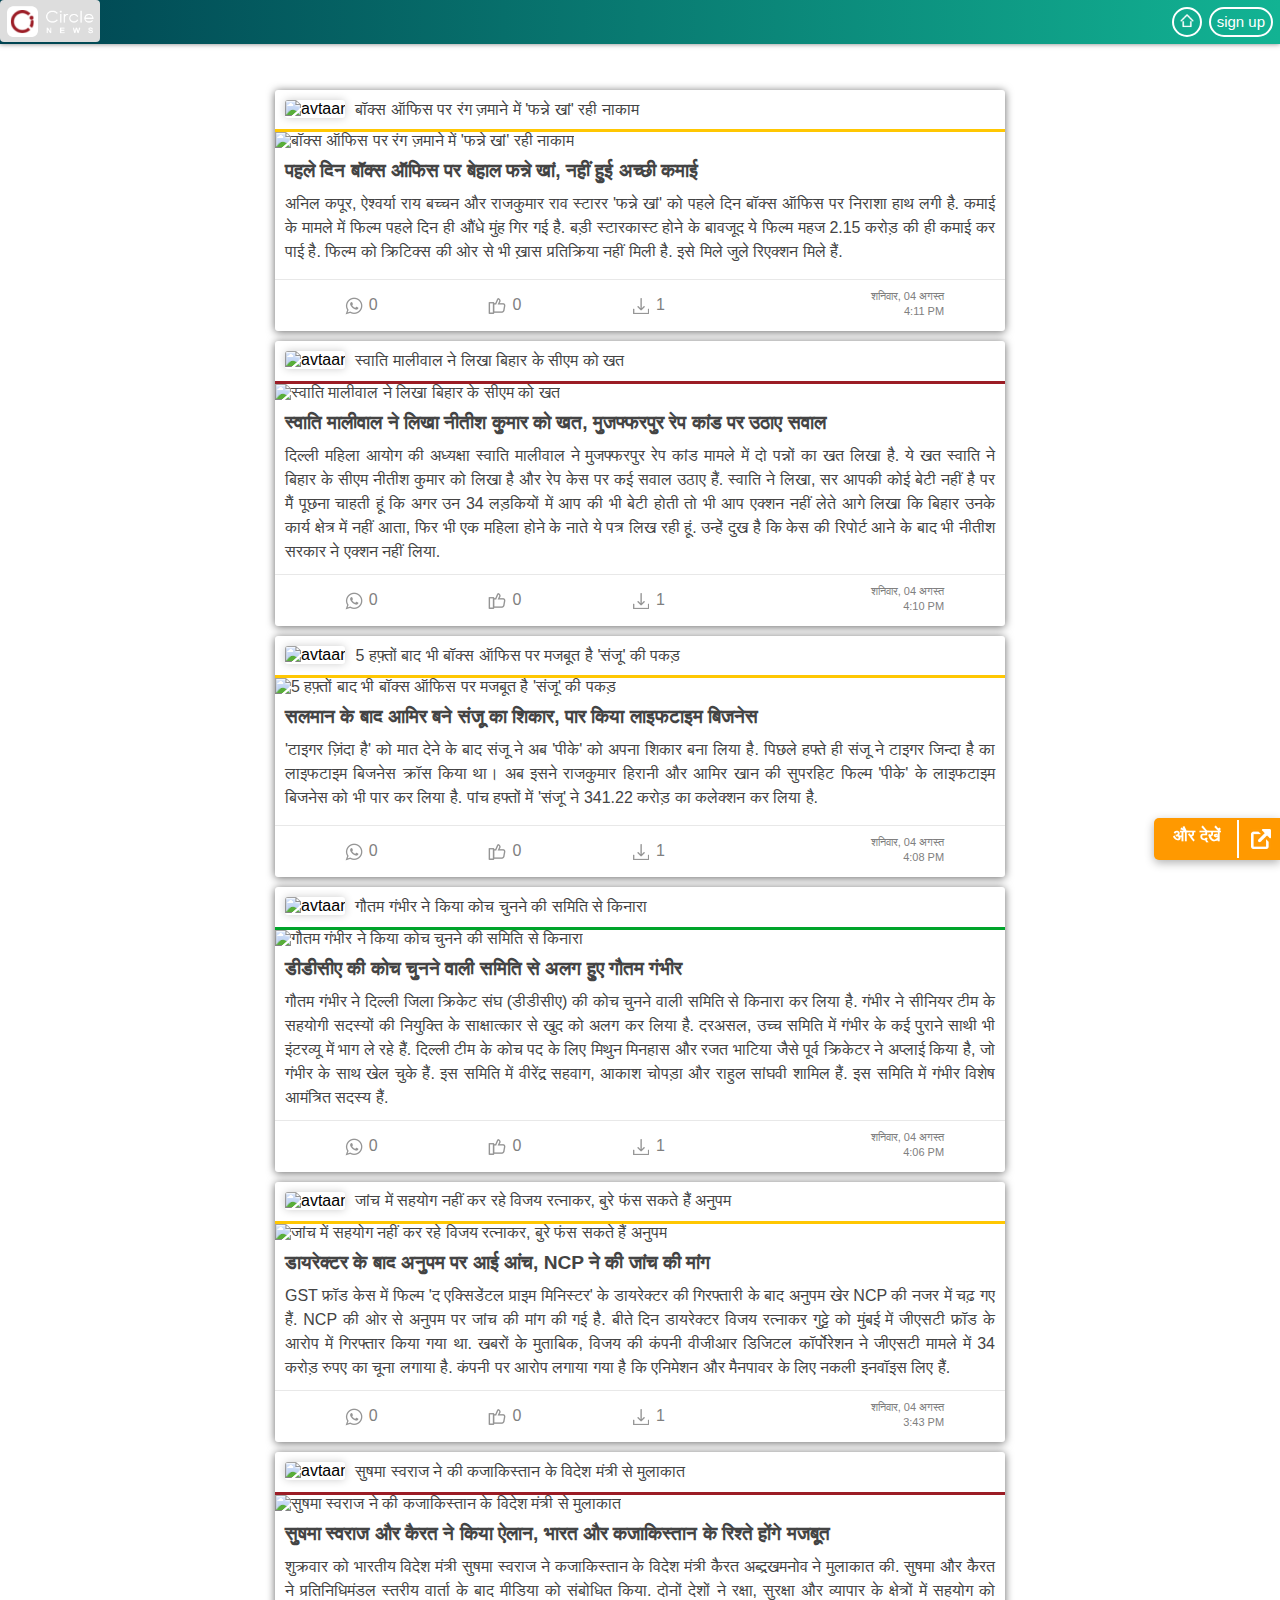
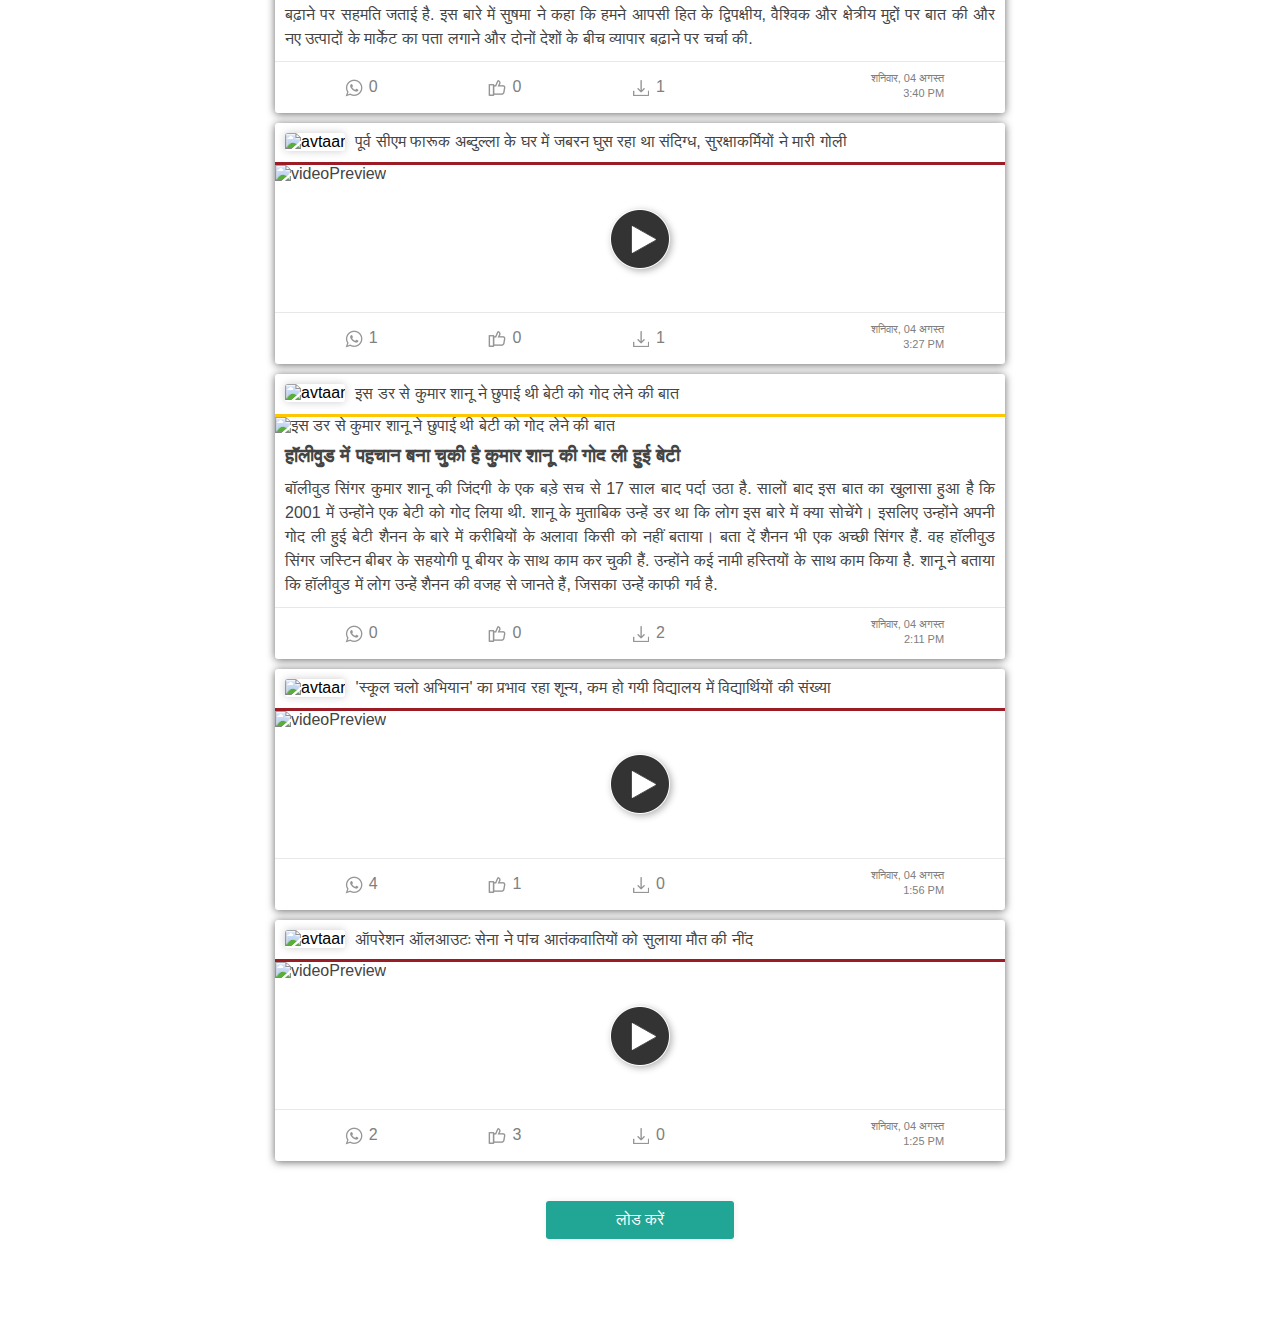
==== commit 5e5f47e0: "header" ====
--- a/site/index.html
+++ b/site/index.html
@@ -111,7 +111,15 @@
 	</div>
 	</div>
 	<header class="header__3QGkI" id="mainHeader">
-		<div class="main_item">
+	<div class="header">
+	  <a href="#default" class="logo"><img src="07fd679922795e6bf3bab50f39e2b7be.png" alt="circle logo">
+				</a></a>
+	  <div class="header-right">
+	    <a href="#home" class="home"><img src="fee49e8ee94a452980756b41709d4db5.png" alt="home"></a>
+	    <a href="/signUp" class="sign_up">sign up</a>
+	  </div>
+	</div>
+<!-- 		<div class="main_item">
 			<div class="header_item">
 				<a class="logo">
 					<img src="07fd679922795e6bf3bab50f39e2b7be.png" alt="circle logo">
@@ -127,17 +135,17 @@
 				<a href="/signUp" class="sign_up">sign up
 				</a>
 			</div>
-		</div>
+		</div> -->
 	</header>
 	<div class="home">
-	<div class="home_header">
-	<ul class="tab">
-	<li class="tab_item tab_active">वायरल
-	</li>
-	<li class="tab_item">अपना  शहर
-	</li>
-	</ul>
-	</div>
+<!-- 	<div class="home_header">
+		<ul class="tab">
+		<li class="tab_item tab_active">वायरल
+		</li>
+		<li class="tab_item">अपना  शहर
+		</li>
+		</ul>
+	</div> -->
 	<div class="card_list" style="margin-top: 80px;">
 	<div class="" style="">
 	<div style="min-height: 100vh;">
--- a/site/style.c9778.css
+++ b/site/style.c9778.css
@@ -61,7 +61,6 @@
 input[type=number]::-webkit-inner-spin-button,input[type=number]::-webkit-outer-spin-button{-webkit-appearance:none;margin:0}
 #mainHeader{border-bottom-color:transparent;border:none}
 .sign_up:active,.sign_up:focus{text-decoration:none}
-.sign_up{color:#21a594;line-height:.9;display:inline-block;text-align:center;margin:12px auto auto;padding:6px;font-weight:400;border-radius:20px;border:2px solid #21a594}
 .user{margin:auto;margin-top:10px;padding:10px;border-radius:50%;border:1px solid #21a594;text-decoration:none;color:#000;line-height:.9;display:block}
 .logo_head img{margin:auto;margin-top:2px;width:50px;height:50px;border-radius:50%}
 .logo_head img,.logo img{display:block;text-align:center}
@@ -116,4 +115,74 @@
 .header__3QGkI h1{text-align:center;color:#000;margin-left:10px;margin-top:15px;font-size:1rem;font-weight:300}
 .header__3QGkI .sign_up__3mkZY:active{color:#000}
 
-/*# sourceMappingURL=style.c9778.css.map*/+/*# sourceMappingURL=style.c9778.css.map*/
+
+/*new css*/
+.header {
+  overflow: hidden;
+  background: linear-gradient(to right, #004351 , #12b393);
+  /*padding: 20px 10px;*/
+}
+
+.header a {
+  float: left;
+  color: black;
+  text-align: center;
+  padding: 12px;
+  text-decoration: none;
+  font-size: 15px; 
+  line-height: 25px;
+  border-radius: 4px;
+}
+
+.header a.logo {
+  font-size: 25px;
+  font-weight: bold;
+  padding: 0;
+}
+
+.header a:hover {
+  background-color: #ddd;
+  color: black;
+}
+
+.header a.active {
+  background-color: dodgerblue;
+  color: white;
+}
+
+.header-right {
+  float: right;
+}
+
+.header-right .sign_up {
+	color:#fff;
+	line-height:.9;
+	display:inline-block;
+	text-align:center;
+	margin:7px;
+	padding:6px;font-weight:400;
+	border-radius:20px;
+	border:2px solid #fff;
+}
+
+.header-right .home{
+	padding: 0;
+}
+
+.header-right .home img{
+	height: 30px;
+	border-radius:20px;
+	border:2px solid #fff;
+	margin-top: 7px;
+}
+/*@media screen and (max-width: 500px) {
+  .header a {
+    float: none;
+    display: block;
+    text-align: left;
+  }
+  .header-right {
+    float: none;
+  }
+}*/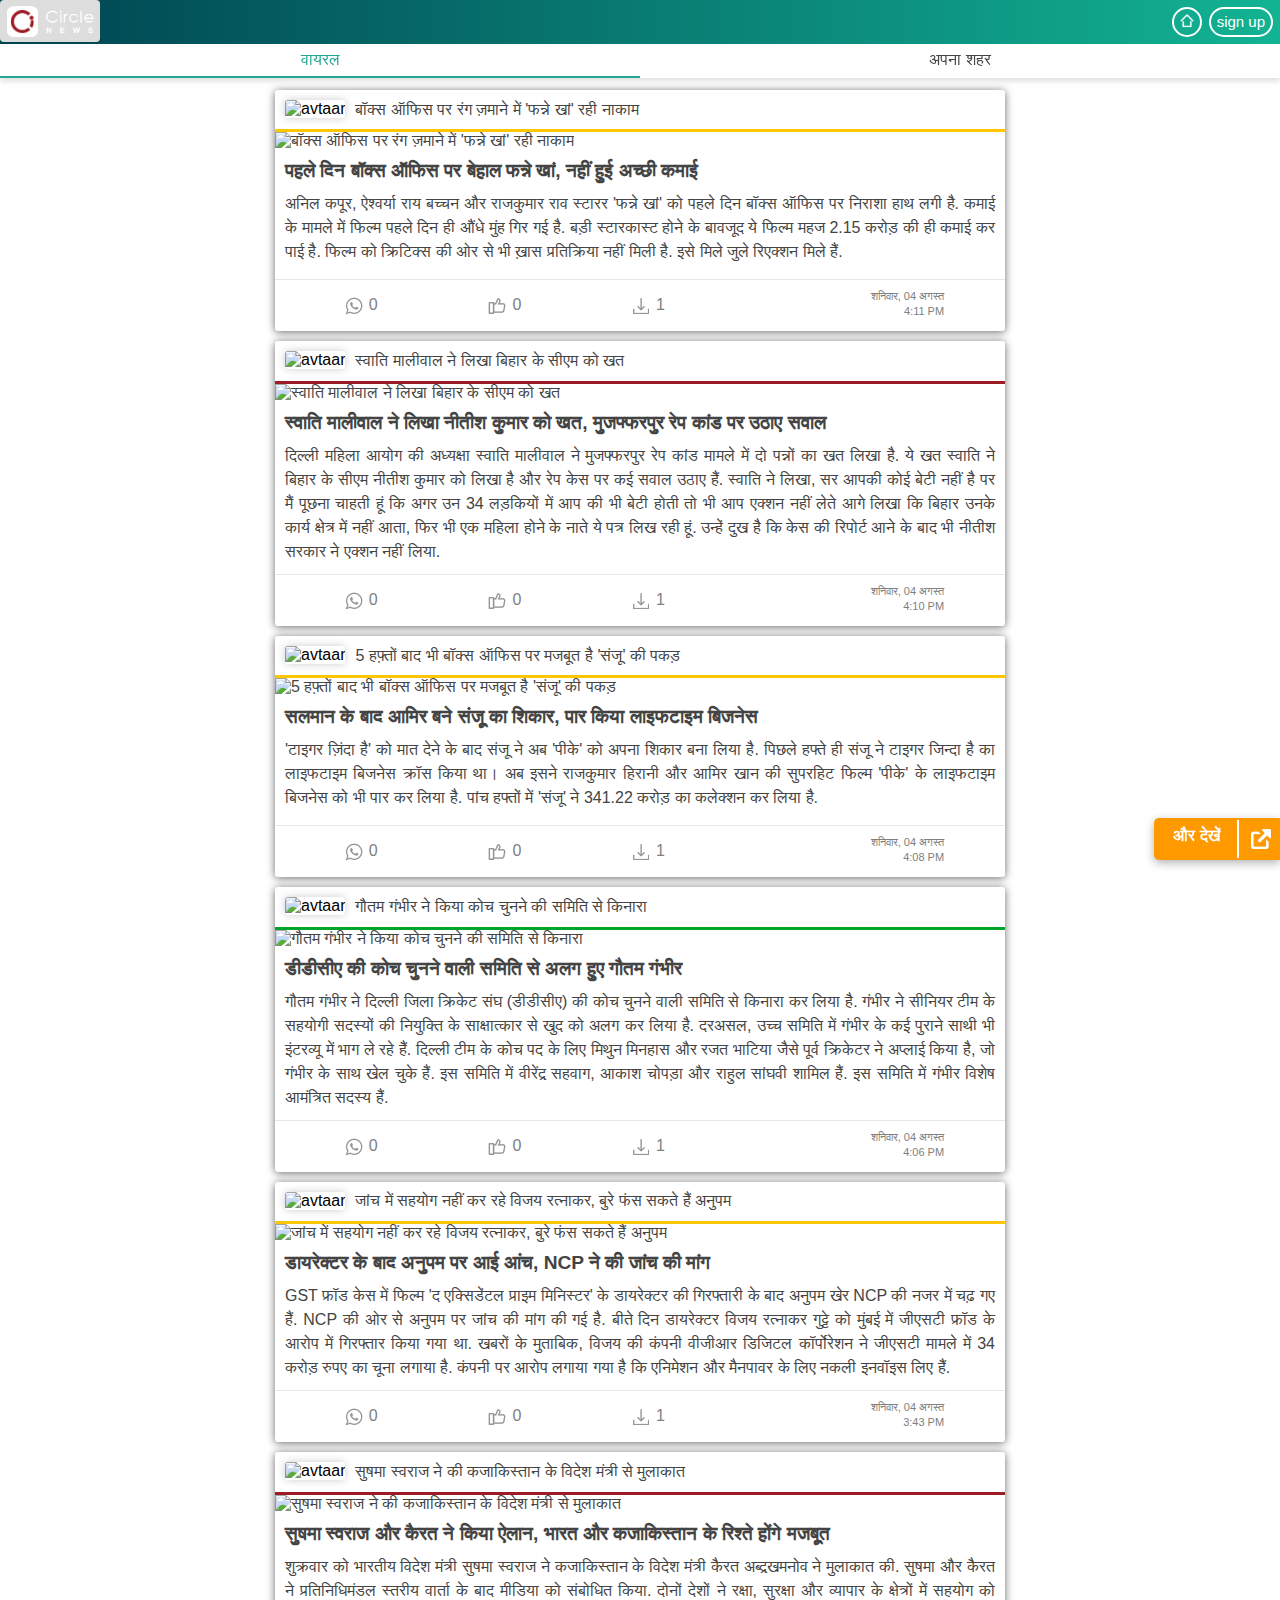
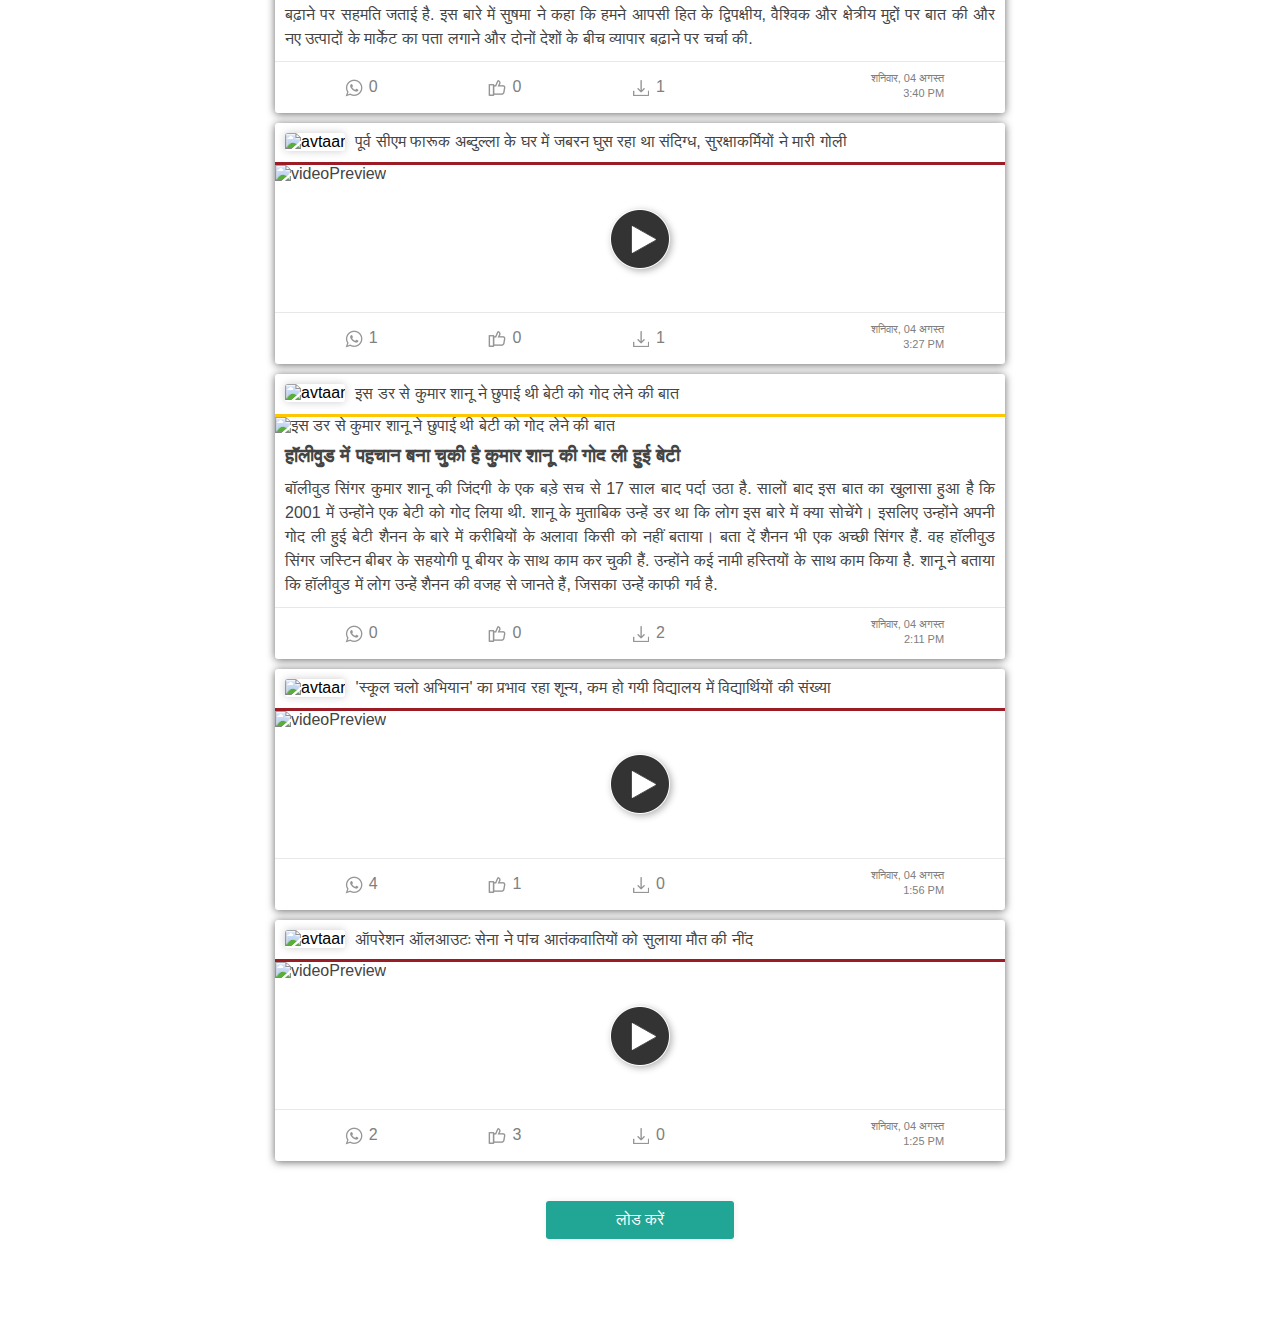
==== commit ec1b0243: "header1" ====
--- a/site/index.html
+++ b/site/index.html
@@ -119,6 +119,14 @@
 	    <a href="/signUp" class="sign_up">sign up</a>
 	  </div>
 	</div>
+	<div class="home_header">
+		<ul class="tab">
+		<li class="tab_item tab_active">वायरल
+		</li>
+		<li class="tab_item">अपना  शहर
+		</li>
+		</ul>
+	</div>
 <!-- 		<div class="main_item">
 			<div class="header_item">
 				<a class="logo">
--- a/site/style.c9778.css
+++ b/site/style.c9778.css
@@ -68,10 +68,10 @@
 .header_item{text-align:center;float:left;width:33%}
 .main_item:after,.main_item :after{clear:both}
 .tab{display:block;-ms-flex-pack:distribute;justify-content:space-around;list-style-type:none;padding:0;margin:0}
-.tab_item{padding-bottom:10px;float:left;width:50%;text-align:center}
+.tab_item{padding:7px;float:left;width:50%;text-align:center}
 .tab_active{border-bottom:2px solid #21a594!important;cursor:pointer;color:#21a594}
 .back{width:26px;margin-top:15px}
-.home_header{position:fixed;left:0;top:50px;width:100%;display:block;padding:0;background:#fff;-webkit-box-shadow:0 4px 4px rgba(0,0,0,.1);box-shadow:0 4px 4px rgba(0,0,0,.1);z-index:50}
+.home_header{position:fixed;left:0;width:100%;display:block;padding:0;background:#fff;-webkit-box-shadow:0 4px 4px rgba(0,0,0,.1);box-shadow:0 4px 4px rgba(0,0,0,.1);z-index:50}
 .header_item .home img{height:25px;margin-top:10px}
 .card_placeholder{border-radius:3px;margin:10px;margin-top:10px;-webkit-box-shadow:0 2px 8px rgba(0,0,0,.6);box-shadow:0 1px 8px rgba(0,0,0,.6);background-size:100% auto}
 .card_placeholder,.image_placeholder{background-image:linear-gradient(90deg,#ddd,#e8e8e8 40px,#ddd 80px);-webkit-animation:shine 1.6s infinite linear;animation:shine 1.6s infinite linear}
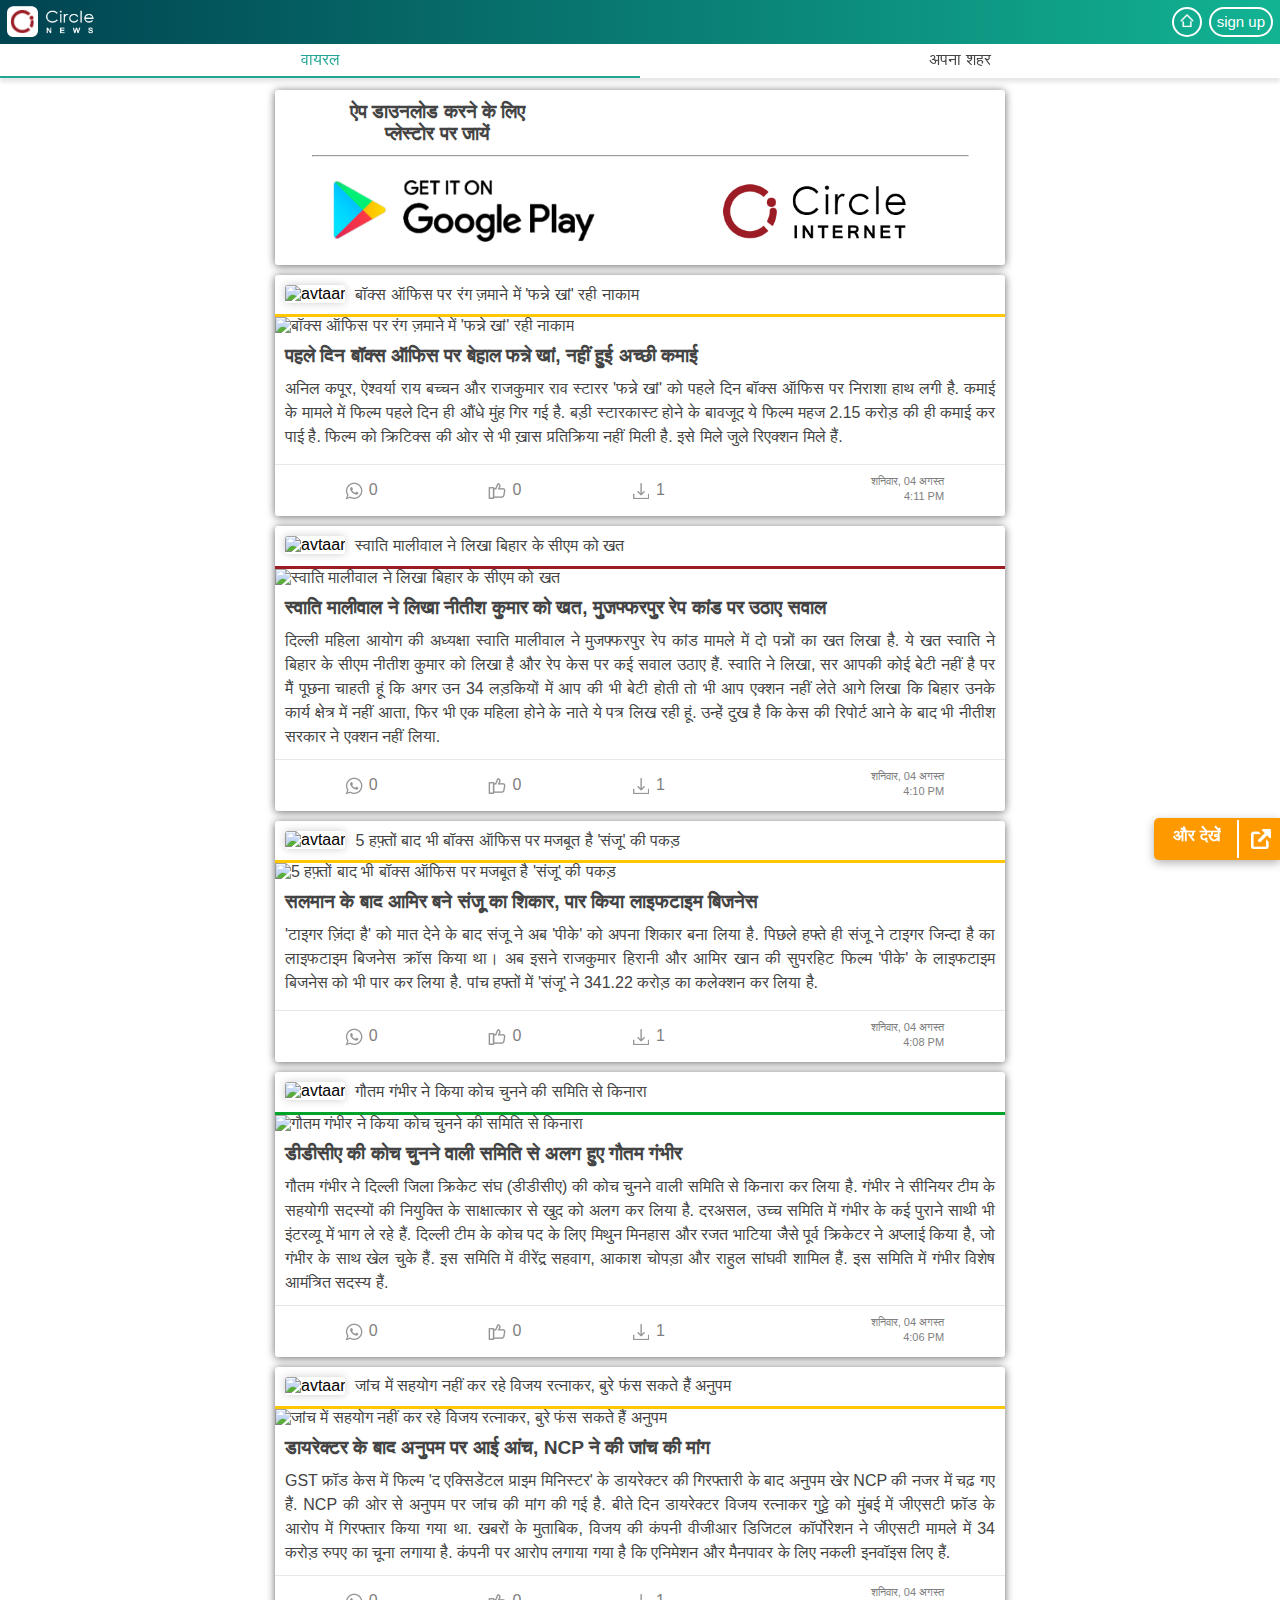
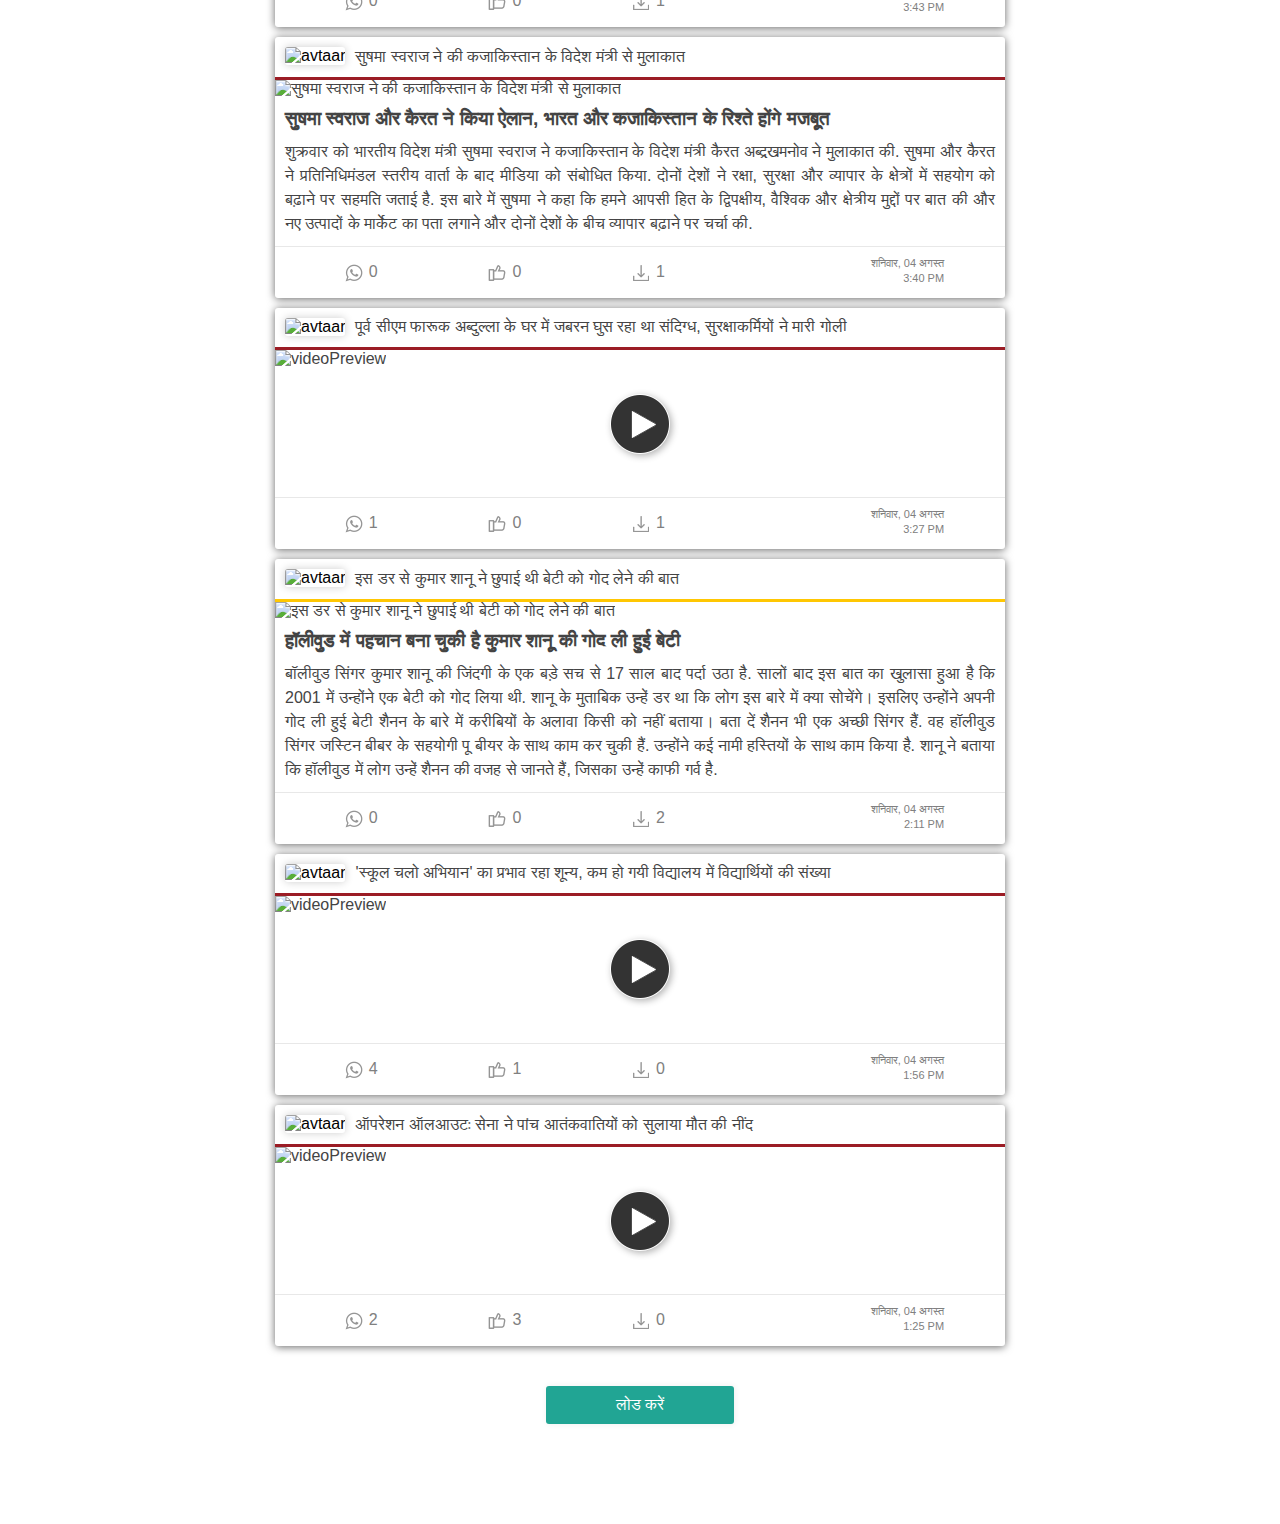
==== commit 39e163fa: "download card" ====
--- a/site/index.html
+++ b/site/index.html
@@ -110,6 +110,7 @@
 	</div>
 	</div>
 	</div>
+		<div class="home">
 	<header class="header__3QGkI" id="mainHeader">
 	<div class="header">
 	  <a href="#default" class="logo"><img src="07fd679922795e6bf3bab50f39e2b7be.png" alt="circle logo">
@@ -145,7 +146,7 @@
 			</div>
 		</div> -->
 	</header>
-	<div class="home">
+
 <!-- 	<div class="home_header">
 		<ul class="tab">
 		<li class="tab_item tab_active">वायरल
@@ -158,58 +159,77 @@
 	<div class="" style="">
 	<div style="min-height: 100vh;">
 	<div class="card" id="5b6582ec0184eb04d4325d4d" itemscope="true" itemtype="http://schema.org/NewsArticle">
-	<div class="card_header" itemprop="articleSection">
-	<div class="item" itemprop="isPartOf">
-	<a href="/मनोरंजन-NOW" itemprop="url" class="">
-	<img src="https://dn-circle-test.s3.ap-south-1.amazonaws.com/79a892a76d0bbe1d5c4be7ad9d28e16d271f0c36_brand.png" alt="avtaar" class="avtaar" itemprop="associatedMedia">
-	</a>
-	</div>
-	<div class="item">
-	<div class="caption" itemprop="headline">
-	<h1 itemprop="about">
-	<a href="/post/5b6582ec0184eb04d4325d4d" itemprop="isBasedOnUrl" class="" style="text-align: justify;">बॉक्स ऑफिस पर रंग ज़माने में 'फन्ने खां' रही नाकाम
-	</a>
-	</h1>
-	</div>
-	</div>
-	</div>
-	<div class="card_body" itemprop="articleBody">
-	<div class="card_image" style="border-top-color: rgb(255, 199, 2);">
-	<img id="newImage-5b6582ec0184eb04d4325d4d" src="https://d3viohk6mc296s.cloudfront.net/4c0aae4c058441b795953ceae9ce4a5736aba97c_post.jpeg" alt="बॉक्स ऑफिस पर रंग ज़माने में 'फन्ने खां' रही नाकाम" itemprop="image">
-	<h4 style="font-size: 1.2rem; margin: 10px; text-align: justify;">पहले दिन बॉक्स ऑफिस पर बेहाल फन्ने खां, नहीं हुई अच्छी कमाई 
-	</h4>
-	<p style="margin: 0px 10px 10px; line-height: 1.5; text-align: justify;">अनिल कपूर, ऐश्वर्या राय बच्चन और राजकुमार राव स्टारर 'फन्ने खां' को पहले दिन बॉक्स ऑफिस पर निराशा हाथ लगी है. कमाई के मामले में फिल्म पहले दिन ही औंधे मुंह गिर गई है. बड़ी स्टारकास्ट होने के बावजूद ये फिल्म महज 2.15 करोड़ की ही कमाई कर पाई है. फिल्म को क्रिटिक्स की ओर से भी ख़ास प्रतिक्रिया नहीं मिली है. इसे मिले जुले रिएक्शन मिले हैं. 
-	</p>
-	</div>
-	</div>
-	<div class="card_footer">
-	<span style="padding-left: 8px; padding-bottom: 5px;">
-	<span>
-	<img src="b72c151c25e55031b758d5193c03e152.png" alt="share icon" class="icon">
-	</span>
-	<i>0
-	</i>
-	</span>
-	<span style="padding-left: 8px; padding-bottom: 5px;">
-	<img src="a469c5947042d9ab499b8ef34b21ab77.png" alt="like icon" class="icon">
-	<i>0
-	</i>
-	</span>
-	<span style="padding-left: 8px; padding-bottom: 5px;">
-	<span>
-	<img src="21a116d2879737abc33bbd8a718d272d.png" alt="download icon" class="icon">
-	</span>
-	<i>1
-	</i>
-	</span>
-	<div class="date-time">
-	<div class="day">शनिवार, 04 अगस्त
-	</div>
-	<div class="date">4:11 PM
-	</div>
-	</div>
-	</div>
-	</div>
+		<div class="card_header" itemprop="articleSection">
+		
+		<div class="item">
+			<div class="caption" itemprop="headline">
+				<h1 itemprop="about">
+					<a href="/post/5b6582ec0184eb04d4325d4d" itemprop="isBasedOnUrl" class="" style="text-align: justify; width: 75%; font-size: 1.2rem;"><strong><center>ऐप डाउनलोड करने के लिए प्लेस्टोर पर जायें</center></strong> 
+					</a>
+				</h1>
+			</div>
+		</div>
+		</div>
+		<hr style="width: 90%; margin: 0 auto;">
+		<div class="card_footer" style="border-top: 0;">
+		<img style="width: 40%; height: 40%" src="playstore badge.png" >
+		<img style="width: 40%; height: 40%" src="circle internet.png" >		
+		</div>
+	</div>
+	<div class="card" id="5b6582ec0184eb04d4325d4d" itemscope="true" itemtype="http://schema.org/NewsArticle">
+		<div class="card_header" itemprop="articleSection">
+		<div class="item" itemprop="isPartOf">
+			<a href="/मनोरंजन-NOW" itemprop="url" class="">
+				<img src="https://dn-circle-test.s3.ap-south-1.amazonaws.com/79a892a76d0bbe1d5c4be7ad9d28e16d271f0c36_brand.png" alt="avtaar" class="avtaar" itemprop="associatedMedia">
+			</a>
+		</div>
+		<div class="item">
+			<div class="caption" itemprop="headline">
+				<h1 itemprop="about">
+					<a href="/post/5b6582ec0184eb04d4325d4d" itemprop="isBasedOnUrl" class="" style="text-align: justify;">बॉक्स ऑफिस पर रंग ज़माने में 'फन्ने खां' रही नाकाम
+					</a>
+				</h1>
+			</div>
+		</div>
+		</div>
+		<div class="card_body" itemprop="articleBody">
+		<div class="card_image" style="border-top-color: rgb(255, 199, 2);">
+		<img id="newImage-5b6582ec0184eb04d4325d4d" src="https://d3viohk6mc296s.cloudfront.net/4c0aae4c058441b795953ceae9ce4a5736aba97c_post.jpeg" alt="बॉक्स ऑफिस पर रंग ज़माने में 'फन्ने खां' रही नाकाम" itemprop="image">
+		<h4 style="font-size: 1.2rem; margin: 10px; text-align: justify;">पहले दिन बॉक्स ऑफिस पर बेहाल फन्ने खां, नहीं हुई अच्छी कमाई 
+		</h4>
+		<p style="margin: 0px 10px 10px; line-height: 1.5; text-align: justify;">अनिल कपूर, ऐश्वर्या राय बच्चन और राजकुमार राव स्टारर 'फन्ने खां' को पहले दिन बॉक्स ऑफिस पर निराशा हाथ लगी है. कमाई के मामले में फिल्म पहले दिन ही औंधे मुंह गिर गई है. बड़ी स्टारकास्ट होने के बावजूद ये फिल्म महज 2.15 करोड़ की ही कमाई कर पाई है. फिल्म को क्रिटिक्स की ओर से भी ख़ास प्रतिक्रिया नहीं मिली है. इसे मिले जुले रिएक्शन मिले हैं. 
+		</p>
+		</div>
+		</div>
+		<div class="card_footer">
+		<span style="padding-left: 8px; padding-bottom: 5px;">
+		<span>
+		<img src="b72c151c25e55031b758d5193c03e152.png" alt="share icon" class="icon">
+		</span>
+		<i>0
+		</i>
+		</span>
+		<span style="padding-left: 8px; padding-bottom: 5px;">
+		<img src="a469c5947042d9ab499b8ef34b21ab77.png" alt="like icon" class="icon">
+		<i>0
+		</i>
+		</span>
+		<span style="padding-left: 8px; padding-bottom: 5px;">
+		<span>
+		<img src="21a116d2879737abc33bbd8a718d272d.png" alt="download icon" class="icon">
+		</span>
+		<i>1
+		</i>
+		</span>
+		<div class="date-time">
+		<div class="day">शनिवार, 04 अगस्त
+		</div>
+		<div class="date">4:11 PM
+		</div>
+		</div>
+		</div>
+	</div>
+
 	<div class="card" id="5b65828b0184eb04d4325d4b" itemscope="true" itemtype="http://schema.org/NewsArticle">
 	<div class="card_header" itemprop="articleSection">
 	<div class="item" itemprop="isPartOf">
@@ -696,5 +716,7 @@
 	</span>
 	<span style="z-index: 2147483647; position: absolute; visibility: hidden; left: 211px; width: 50px; top: 176px; height: 20px; font-size: 10px; color: black;">
 	</span>
+
+
 </body>
 </html>--- a/site/style.c9778.css
+++ b/site/style.c9778.css
@@ -71,7 +71,7 @@
 .tab_item{padding:7px;float:left;width:50%;text-align:center}
 .tab_active{border-bottom:2px solid #21a594!important;cursor:pointer;color:#21a594}
 .back{width:26px;margin-top:15px}
-.home_header{position:fixed;left:0;width:100%;display:block;padding:0;background:#fff;-webkit-box-shadow:0 4px 4px rgba(0,0,0,.1);box-shadow:0 4px 4px rgba(0,0,0,.1);z-index:50}
+.home_header{position:fixed;left:0;width:100%;display:block;padding:0;background:#fff;-webkit-box-shadow:0 4px 4px rgba(0,0,0,.1);box-shadow:0 4px 4px rgba(0,0,0,.1)}
 .header_item .home img{height:25px;margin-top:10px}
 .card_placeholder{border-radius:3px;margin:10px;margin-top:10px;-webkit-box-shadow:0 2px 8px rgba(0,0,0,.6);box-shadow:0 1px 8px rgba(0,0,0,.6);background-size:100% auto}
 .card_placeholder,.image_placeholder{background-image:linear-gradient(90deg,#ddd,#e8e8e8 40px,#ddd 80px);-webkit-animation:shine 1.6s infinite linear;animation:shine 1.6s infinite linear}
@@ -141,11 +141,6 @@
   padding: 0;
 }
 
-.header a:hover {
-  background-color: #ddd;
-  color: black;
-}
-
 .header a.active {
   background-color: dodgerblue;
   color: white;
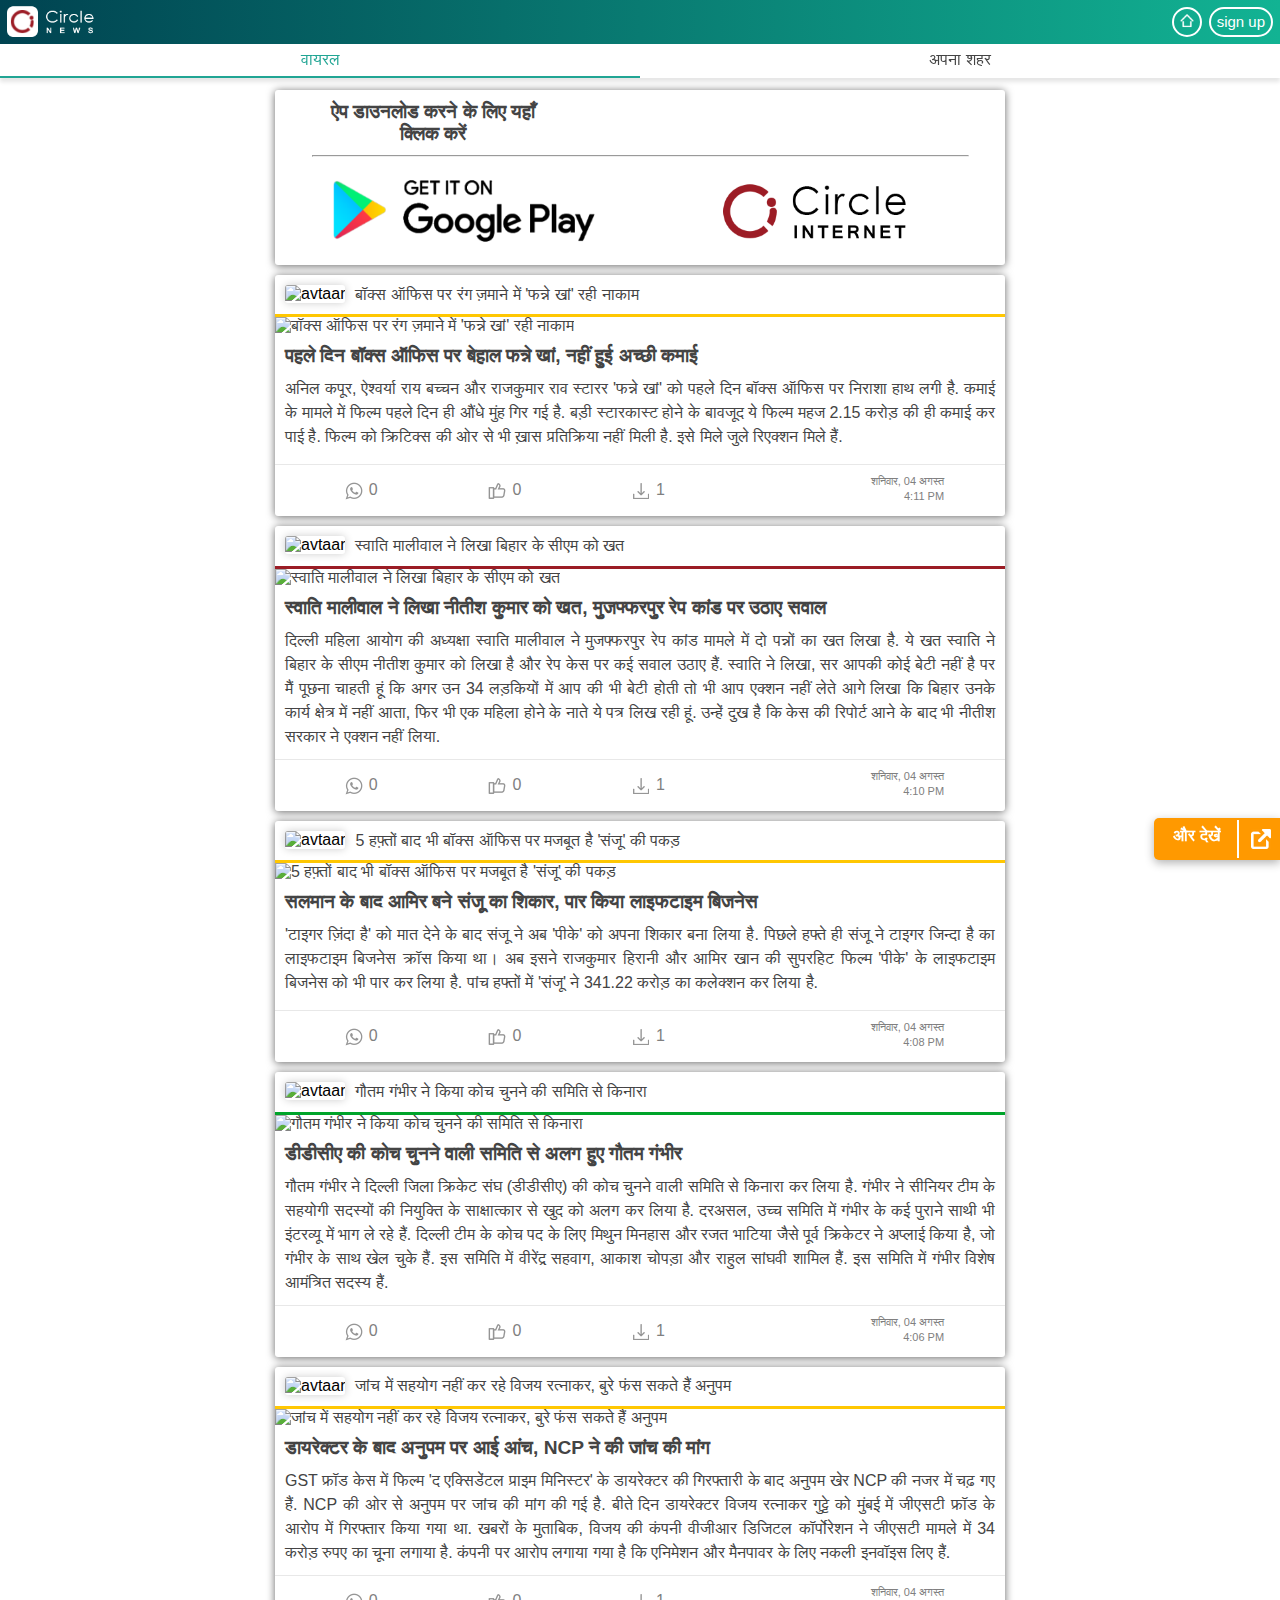
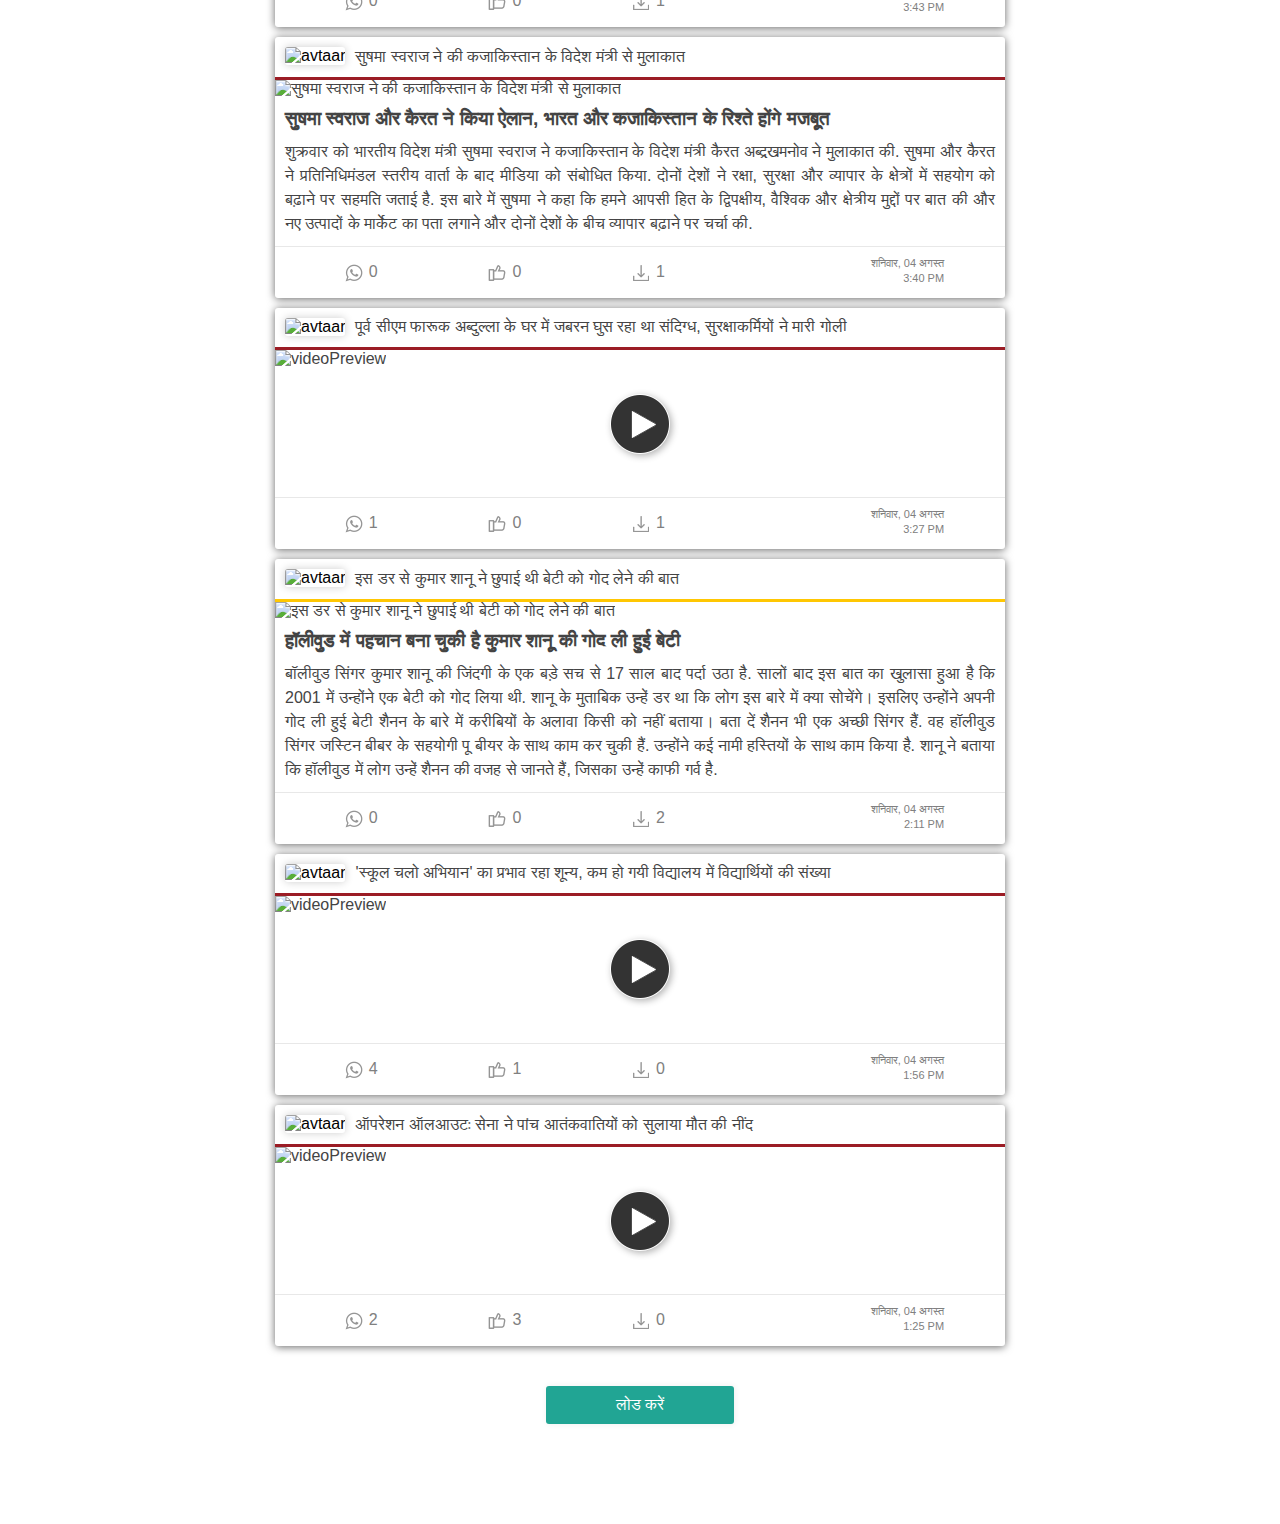
==== commit a0984052: "doanload card1" ====
--- a/site/index.html
+++ b/site/index.html
@@ -158,13 +158,13 @@
 	<div class="card_list" style="margin-top: 80px;">
 	<div class="" style="">
 	<div style="min-height: 100vh;">
-	<div class="card" id="5b6582ec0184eb04d4325d4d" itemscope="true" itemtype="http://schema.org/NewsArticle">
+	<div class="card">
 		<div class="card_header" itemprop="articleSection">
 		
 		<div class="item">
 			<div class="caption" itemprop="headline">
 				<h1 itemprop="about">
-					<a href="/post/5b6582ec0184eb04d4325d4d" itemprop="isBasedOnUrl" class="" style="text-align: justify; width: 75%; font-size: 1.2rem;"><strong><center>ऐप डाउनलोड करने के लिए प्लेस्टोर पर जायें</center></strong> 
+					<a href="/post/5b6582ec0184eb04d4325d4d" itemprop="isBasedOnUrl" class="" style="text-align: justify; width: 75%; font-size: 1.2rem;"><strong><center>ऐप डाउनलोड करने के लिए यहाँ क्लिक करें</center></strong> 
 					</a>
 				</h1>
 			</div>
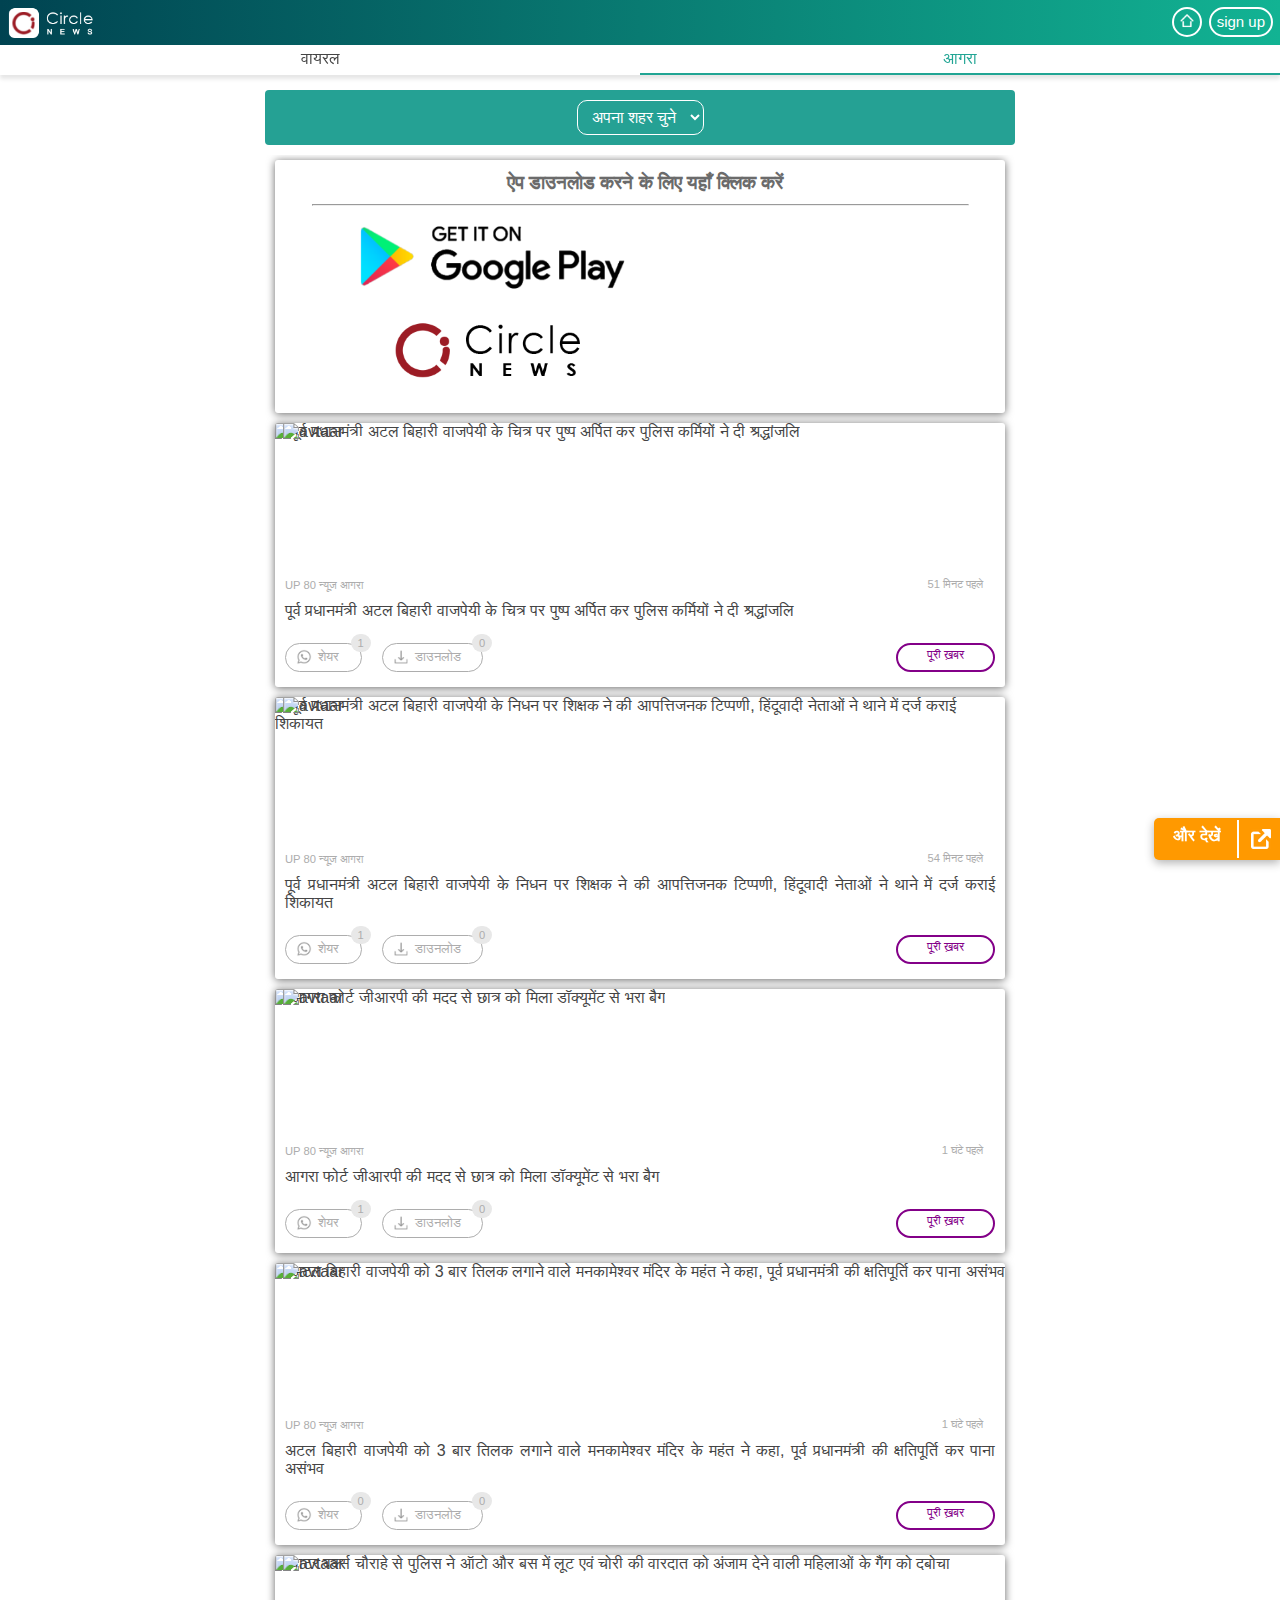
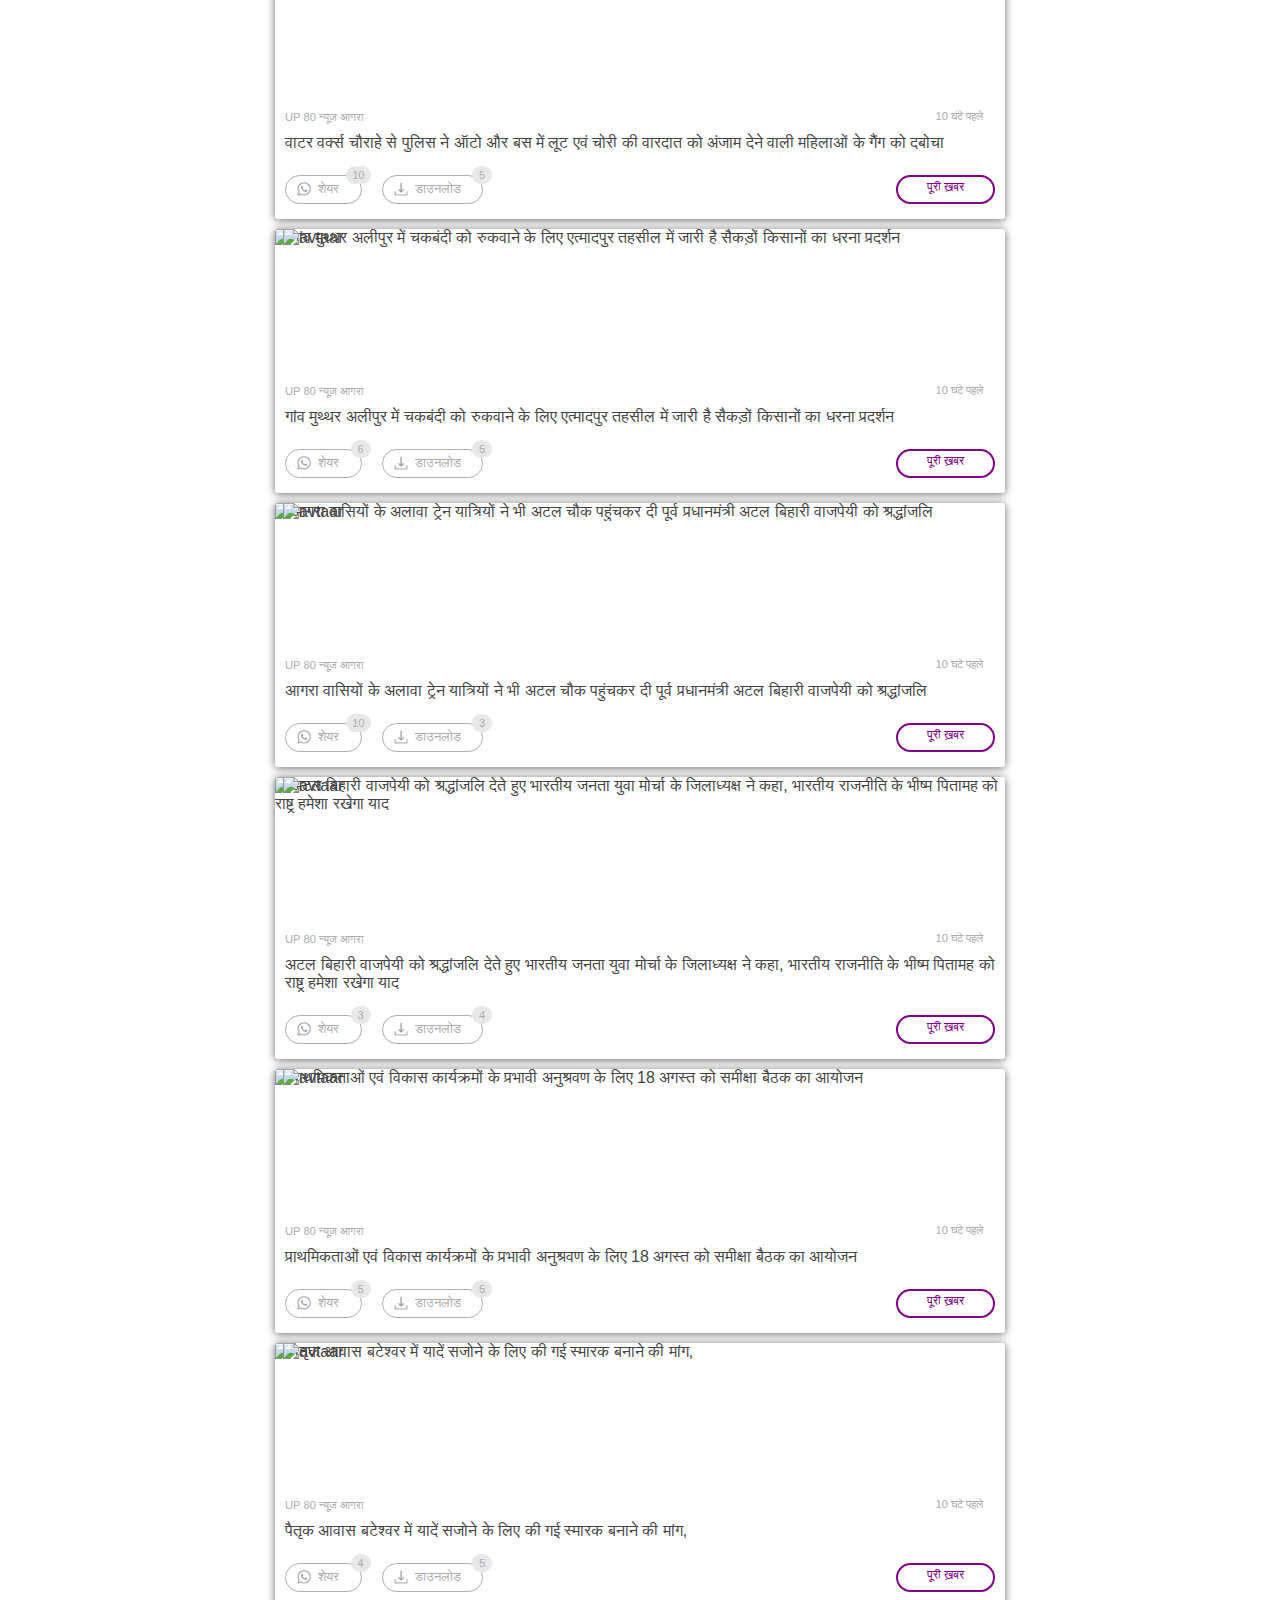
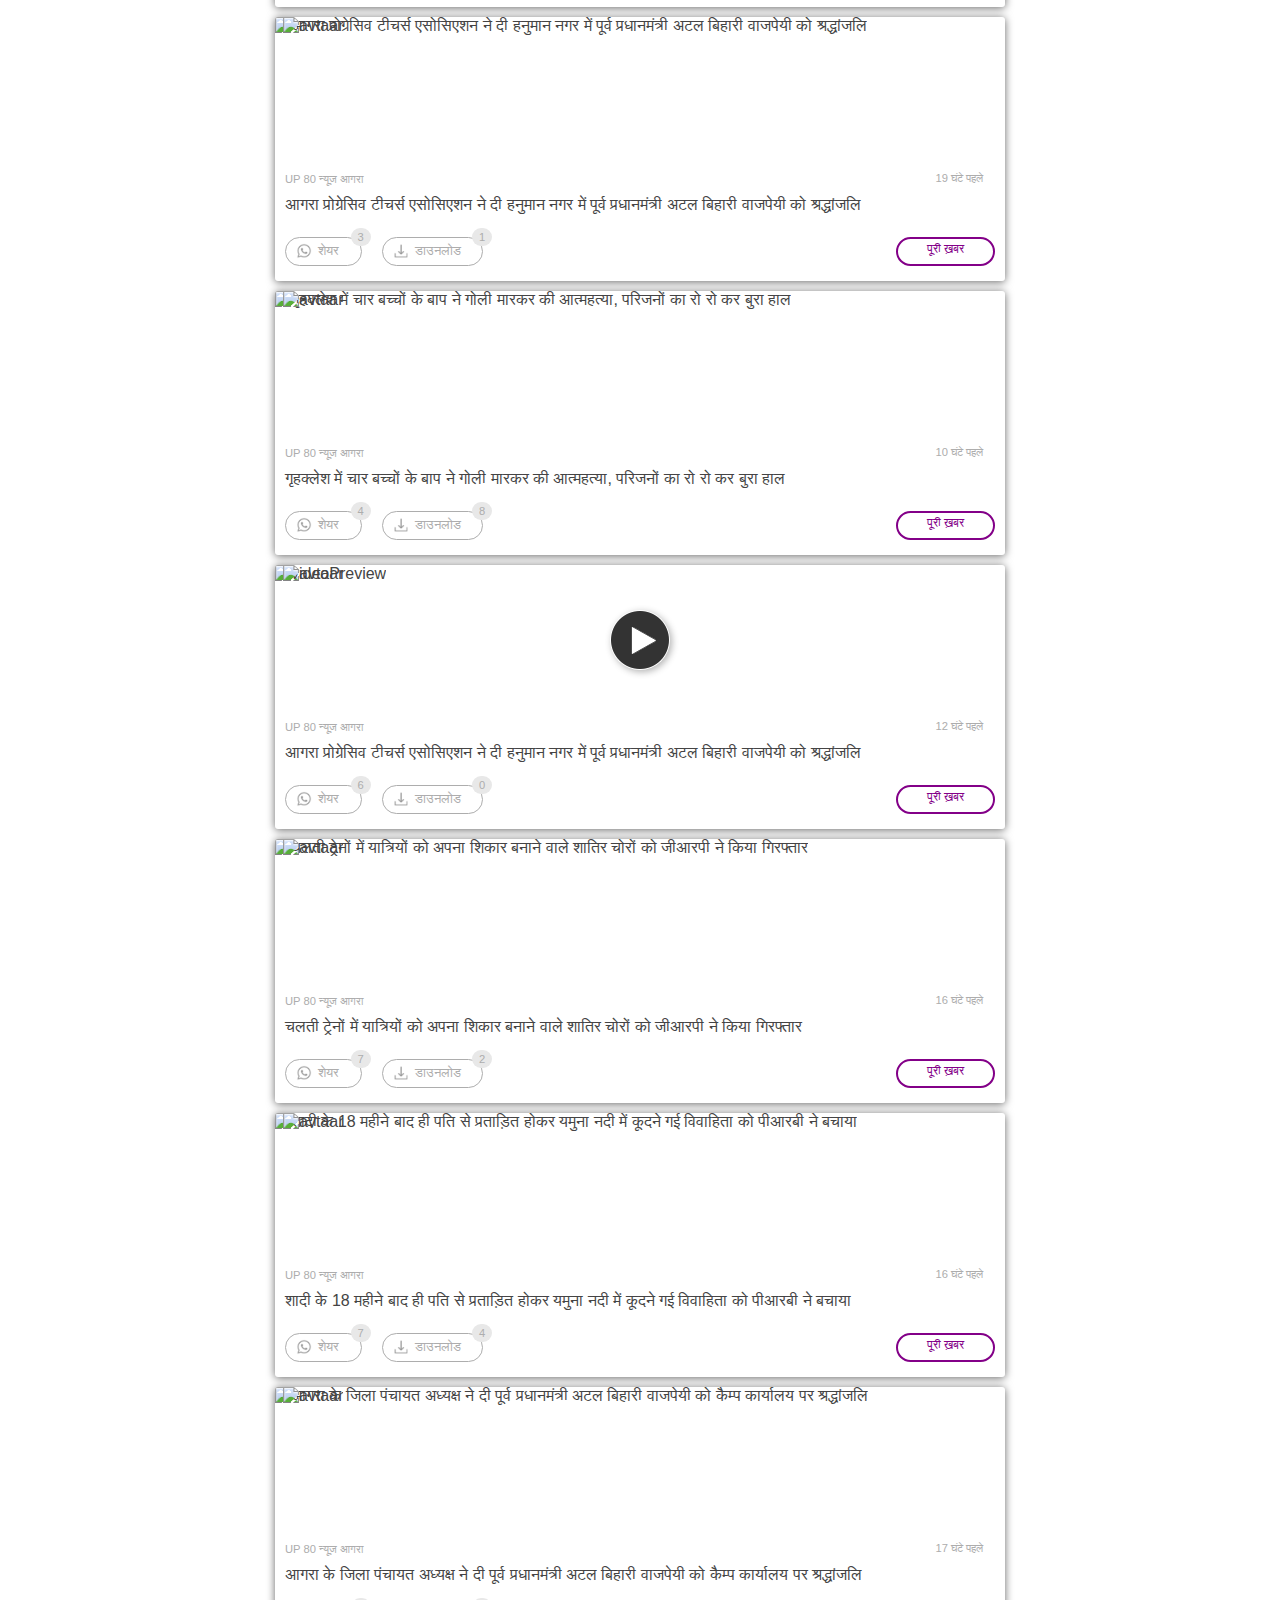
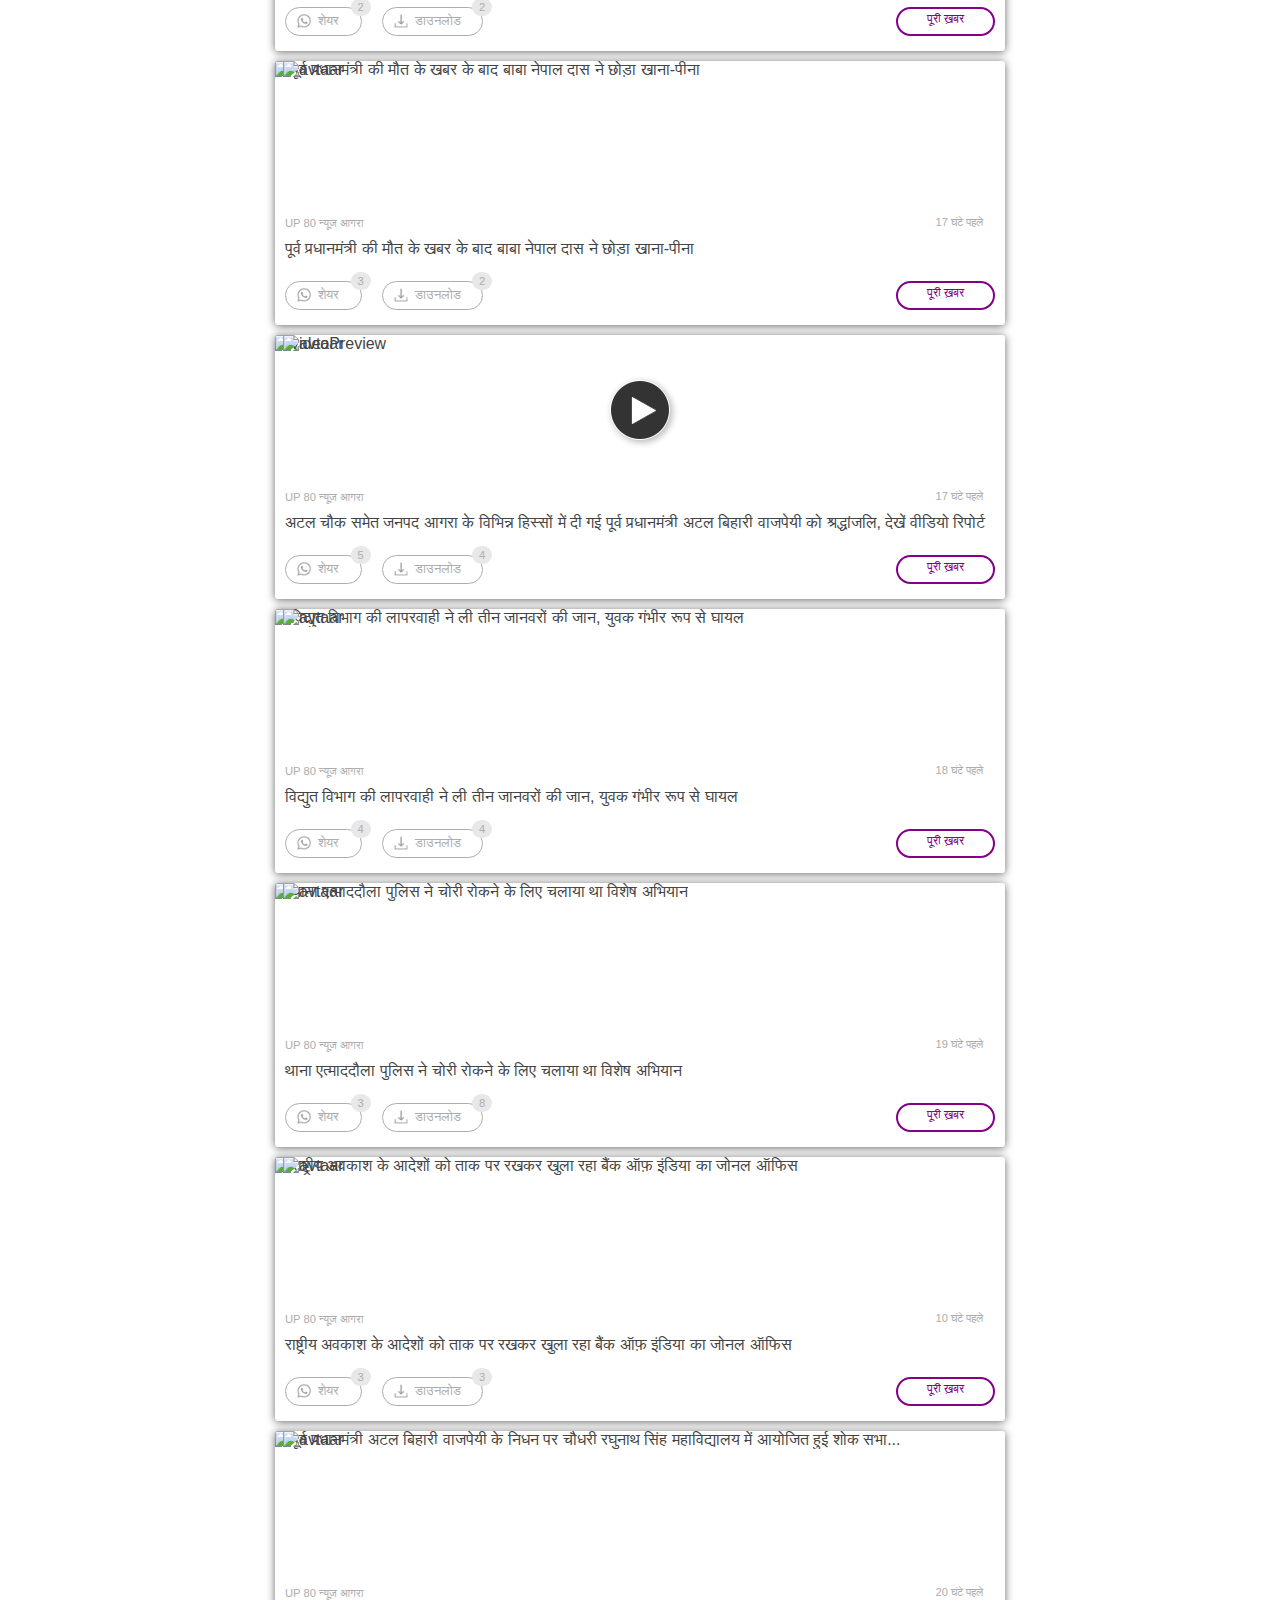
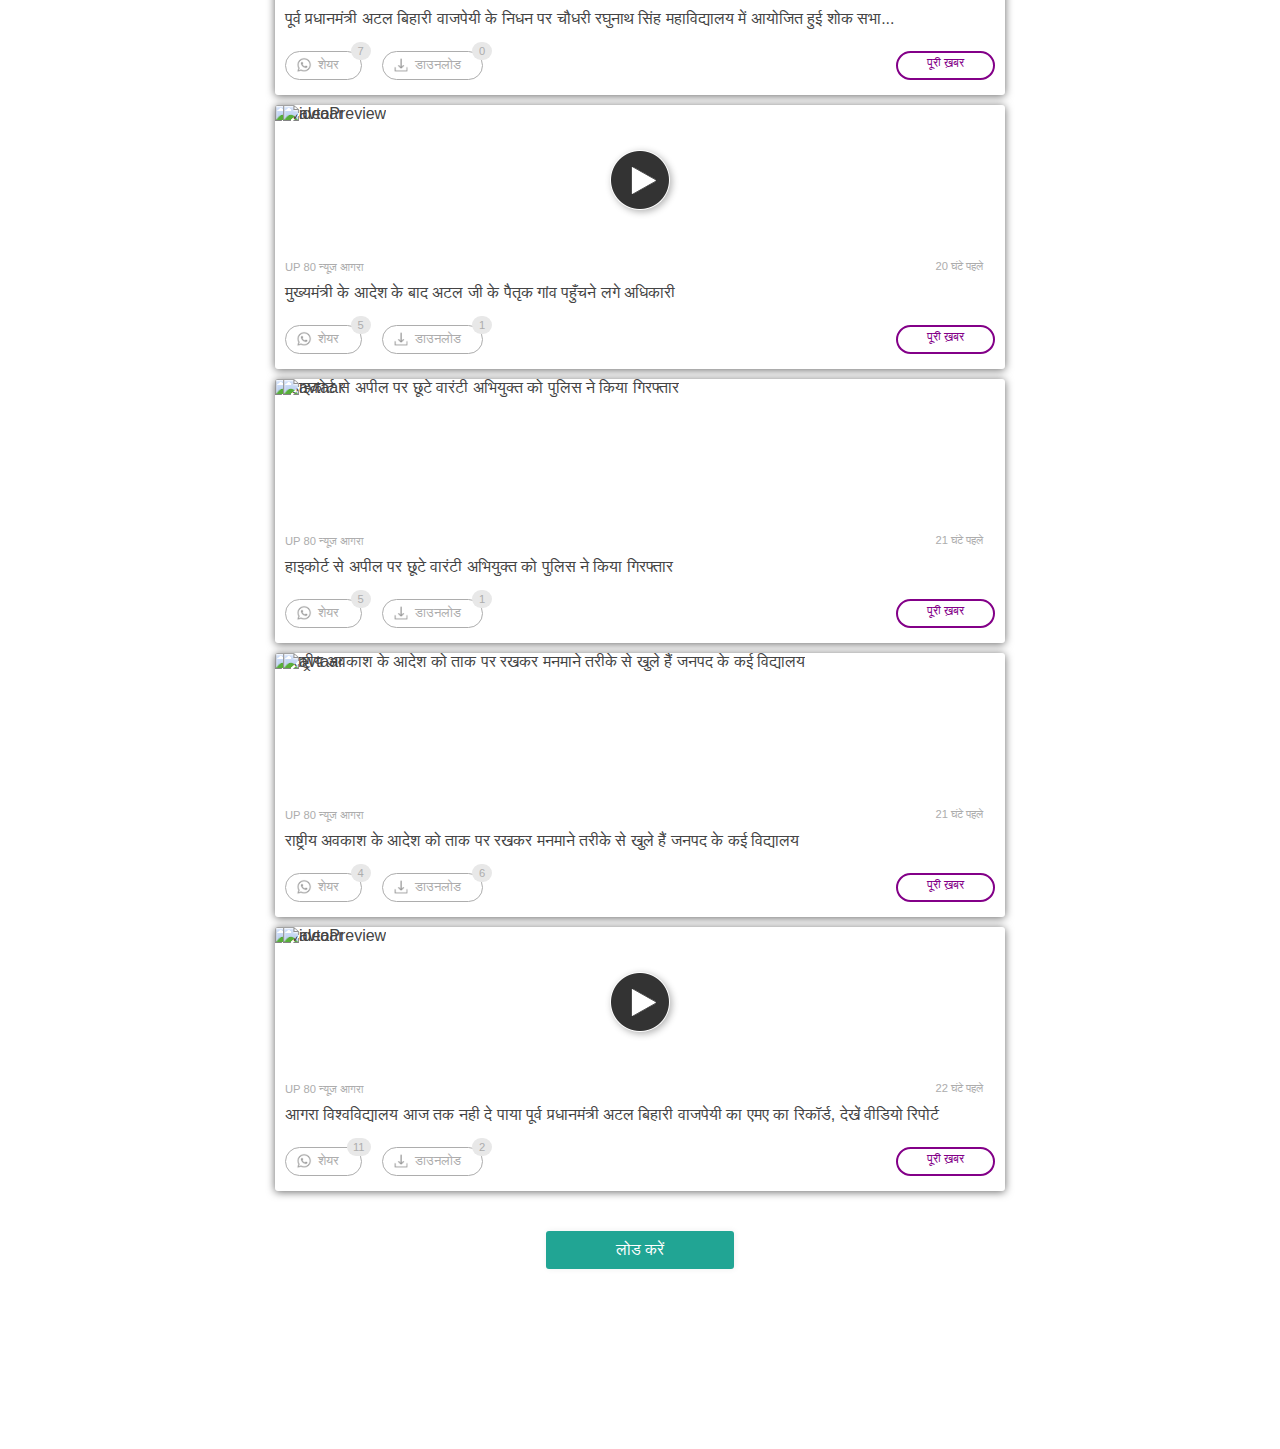
==== commit f41b3878: "explore" ====
--- a/site/index.html
+++ b/site/index.html
@@ -27,696 +27,1583 @@
 
 </head>
 
+
 <body>
-	<div id="root">
-	<div id="app">
-		<div class="fixed_button">
-			<div class="">
-				<span>और देखें</span>
-				<img src="a310121a8b1dc9f30201cc1dd66ada10.png" alt="btn">
-			</div> 
-		</div>
-	<div class="city_modal" style="display: none;">
-	<div class="location_body" style="margin-top: 0px;">
-		<div class="location_text" style="margin-top: 0px; margin-bottom: 10px; width: 100%;">और देखें
-		</div>
-	<div class="location_btn_group" style="display: block;">
-		<div class="explore-container">
-			<div class="img-container" style="background-image: url(&quot;https://dn-circle-test.s3.ap-south-1.amazonaws.com/923b384f412f4ea79802602f69602ef57c778e30_brand.png&quot;);">
-			</div>
-		</div>
-		<div class="explore-container">
-			<div class="img-container" style="background-image: url(&quot;https://dn-circle-test.s3.ap-south-1.amazonaws.com/9067822ae00275896cdc2b961db4733b0ce7517e_brand.png&quot;);">
-			</div>
-		</div>
-	<div class="explore-container">
-	<div class="img-container" style="background-image: url(&quot;https://dn-circle-test.s3.ap-south-1.amazonaws.com/301553e19710746e614f086906b73437f5b92b86_brand.png&quot;);">
-	</div>
-	</div>
-	<div class="explore-container">
-	<div class="img-container" style="background-image: url(&quot;https://dn-circle-test.s3.ap-south-1.amazonaws.com/f040defbba498c01046fe9d387f7c53cae400792_brand.png&quot;);">
-	</div>
-	</div>
-	<div class="explore-container">
-	<div class="img-container" style="background-image: url(&quot;https://dn-circle-test.s3.ap-south-1.amazonaws.com/a012bae050e55801940a51c361140698d0eb5084_brand.png&quot;);">
-	</div>
-	</div>
-	<div class="explore-container">
-	<div class="img-container" style="background-image: url(&quot;https://dn-circle-test.s3.ap-south-1.amazonaws.com/acef376f887b5396eaf2252b26fa0fa924902aea_brand.png&quot;);">
-	</div>
-	</div>
-	<div class="explore-container">
-	<div class="img-container" style="background-image: url(&quot;https://dn-circle-test.s3.ap-south-1.amazonaws.com/395db421f54cc4de998378f567e555e3daa997f3_brand.png&quot;);">
-	</div>
-	</div>
-	<a href="/magazine/Pratah-Vandan" class="">
-	<div class="explore-container">
-	<div class="img-container" style="background-image: url(&quot;https://d3viohk6mc296s.cloudfront.net/42fd7d7d4d3bcfb698a26438c76ee919e78a75e3_Magazine.png&quot;);">
-	</div>
-	</div>
-	</a>
-	<div class="explore-container">
-	<div class="img-container" style="background-image: url(&quot;https://dn-circle-test.s3.ap-south-1.amazonaws.com/796173178b01e0ee4b7ba686c0ce3367d343c034_brand.png&quot;);">
-	</div>
-	</div>
-	<a href="/magazine/Panchang-and-Rashifal" class="">
-	<div class="explore-container">
-	<div class="img-container" style="background-image: url(&quot;https://d3viohk6mc296s.cloudfront.net/cfedcac0038523a18db32b2981585fdad828a7cf_Magazine.png&quot;);">
-	</div>
-	</div>
-	</a>
-	<div class="explore-container">
-	<div class="img-container" style="background-image: url(&quot;https://dn-circle-test.s3.ap-south-1.amazonaws.com/9b9e58f458db310a7a299cd0307d99fd91c26808_brand.png&quot;);">
-	</div>
-	</div>
-	<a href="/magazine/Was-Sanju-a-terrorist" class="">
-	<div class="explore-container">
-	<div class="img-container" style="background-image: url(&quot;https://d3viohk6mc296s.cloudfront.net/96fd15bae31ea7a88b9ac4b65d9b03a7f536e3f5_Magazine.png&quot;);">
-	</div>
-	</div>
-	</a>
-	<a href="/magazine/India-tour-of-England-2018" class="">
-	<div class="explore-container">
-	<div class="img-container" style="background-image: url(&quot;https://d3viohk6mc296s.cloudfront.net/a59b84c184efc786d728640efaf1703528f6331f_Magazine.png&quot;);">
-	</div>
-	</div>
-	</a>
-	<a href="/magazine/Job-Alert" class="">
-	<div class="explore-container">
-	<div class="img-container" style="background-image: url(&quot;https://d3viohk6mc296s.cloudfront.net/d0b98cfad79897e04450d423788956a9ceeab95b_Magazine.png&quot;);">
-	</div>
-	</div>
-	</a>
-	</div>
-	</div>
-	</div>
-		<div class="home">
-	<header class="header__3QGkI" id="mainHeader">
-	<div class="header">
-	  <a href="#default" class="logo"><img src="07fd679922795e6bf3bab50f39e2b7be.png" alt="circle logo">
-				</a></a>
-	  <div class="header-right">
-	    <a href="#home" class="home"><img src="fee49e8ee94a452980756b41709d4db5.png" alt="home"></a>
-	    <a href="/signUp" class="sign_up">sign up</a>
-	  </div>
-	</div>
-	<div class="home_header">
-		<ul class="tab">
-		<li class="tab_item tab_active">वायरल
-		</li>
-		<li class="tab_item">अपना  शहर
-		</li>
-		</ul>
-	</div>
-<!-- 		<div class="main_item">
-			<div class="header_item">
-				<a class="logo">
-					<img src="07fd679922795e6bf3bab50f39e2b7be.png" alt="circle logo">
-				</a>
-			</div>
-			<div class="header_item">
-				<a class="home" href="#">
-					<img src="fee49e8ee94a452980756b41709d4db5.png" alt="go to home">
-				</a>
-			</div>
-
-			<div class="header_item">
-				<a href="/signUp" class="sign_up">sign up
-				</a>
-			</div>
-		</div> -->
-	</header>
-
-<!-- 	<div class="home_header">
-		<ul class="tab">
-		<li class="tab_item tab_active">वायरल
-		</li>
-		<li class="tab_item">अपना  शहर
-		</li>
-		</ul>
-	</div> -->
-	<div class="card_list" style="margin-top: 80px;">
-	<div class="" style="">
-	<div style="min-height: 100vh;">
-	<div class="card">
-		<div class="card_header" itemprop="articleSection">
-		
-		<div class="item">
-			<div class="caption" itemprop="headline">
-				<h1 itemprop="about">
-					<a href="/post/5b6582ec0184eb04d4325d4d" itemprop="isBasedOnUrl" class="" style="text-align: justify; width: 75%; font-size: 1.2rem;"><strong><center>ऐप डाउनलोड करने के लिए यहाँ क्लिक करें</center></strong> 
-					</a>
-				</h1>
-			</div>
-		</div>
-		</div>
-		<hr style="width: 90%; margin: 0 auto;">
-		<div class="card_footer" style="border-top: 0;">
-		<img style="width: 40%; height: 40%" src="playstore badge.png" >
-		<img style="width: 40%; height: 40%" src="circle internet.png" >		
-		</div>
-	</div>
-	<div class="card" id="5b6582ec0184eb04d4325d4d" itemscope="true" itemtype="http://schema.org/NewsArticle">
-		<div class="card_header" itemprop="articleSection">
-		<div class="item" itemprop="isPartOf">
-			<a href="/मनोरंजन-NOW" itemprop="url" class="">
-				<img src="https://dn-circle-test.s3.ap-south-1.amazonaws.com/79a892a76d0bbe1d5c4be7ad9d28e16d271f0c36_brand.png" alt="avtaar" class="avtaar" itemprop="associatedMedia">
-			</a>
-		</div>
-		<div class="item">
-			<div class="caption" itemprop="headline">
-				<h1 itemprop="about">
-					<a href="/post/5b6582ec0184eb04d4325d4d" itemprop="isBasedOnUrl" class="" style="text-align: justify;">बॉक्स ऑफिस पर रंग ज़माने में 'फन्ने खां' रही नाकाम
-					</a>
-				</h1>
-			</div>
-		</div>
-		</div>
-		<div class="card_body" itemprop="articleBody">
-		<div class="card_image" style="border-top-color: rgb(255, 199, 2);">
-		<img id="newImage-5b6582ec0184eb04d4325d4d" src="https://d3viohk6mc296s.cloudfront.net/4c0aae4c058441b795953ceae9ce4a5736aba97c_post.jpeg" alt="बॉक्स ऑफिस पर रंग ज़माने में 'फन्ने खां' रही नाकाम" itemprop="image">
-		<h4 style="font-size: 1.2rem; margin: 10px; text-align: justify;">पहले दिन बॉक्स ऑफिस पर बेहाल फन्ने खां, नहीं हुई अच्छी कमाई 
-		</h4>
-		<p style="margin: 0px 10px 10px; line-height: 1.5; text-align: justify;">अनिल कपूर, ऐश्वर्या राय बच्चन और राजकुमार राव स्टारर 'फन्ने खां' को पहले दिन बॉक्स ऑफिस पर निराशा हाथ लगी है. कमाई के मामले में फिल्म पहले दिन ही औंधे मुंह गिर गई है. बड़ी स्टारकास्ट होने के बावजूद ये फिल्म महज 2.15 करोड़ की ही कमाई कर पाई है. फिल्म को क्रिटिक्स की ओर से भी ख़ास प्रतिक्रिया नहीं मिली है. इसे मिले जुले रिएक्शन मिले हैं. 
-		</p>
-		</div>
-		</div>
-		<div class="card_footer">
-		<span style="padding-left: 8px; padding-bottom: 5px;">
-		<span>
-		<img src="b72c151c25e55031b758d5193c03e152.png" alt="share icon" class="icon">
-		</span>
-		<i>0
-		</i>
-		</span>
-		<span style="padding-left: 8px; padding-bottom: 5px;">
-		<img src="a469c5947042d9ab499b8ef34b21ab77.png" alt="like icon" class="icon">
-		<i>0
-		</i>
-		</span>
-		<span style="padding-left: 8px; padding-bottom: 5px;">
-		<span>
-		<img src="21a116d2879737abc33bbd8a718d272d.png" alt="download icon" class="icon">
-		</span>
-		<i>1
-		</i>
-		</span>
-		<div class="date-time">
-		<div class="day">शनिवार, 04 अगस्त
-		</div>
-		<div class="date">4:11 PM
-		</div>
-		</div>
-		</div>
-	</div>
-
-	<div class="card" id="5b65828b0184eb04d4325d4b" itemscope="true" itemtype="http://schema.org/NewsArticle">
-	<div class="card_header" itemprop="articleSection">
-	<div class="item" itemprop="isPartOf">
-	<a href="/DN-नेशनल" itemprop="url" class="">
-	<img src="https://dn-circle-test.s3.ap-south-1.amazonaws.com/4da2b2bef237f5fa3e41f218d6e073ae43d7d283_brand.png" alt="avtaar" class="avtaar" itemprop="associatedMedia">
-	</a>
-	</div>
-	<div class="item">
-	<div class="caption" itemprop="headline">
-	<h1 itemprop="about">
-	<a href="/post/5b65828b0184eb04d4325d4b" itemprop="isBasedOnUrl" class="" style="text-align: justify;">स्वाति मालीवाल ने लिखा बिहार के सीएम को खत
-	</a>
-	</h1>
-	</div>
-	</div>
-	</div>
-	<div class="card_body" itemprop="articleBody">
-	<div class="card_image" style="border-top-color: rgb(155, 28, 37);">
-	<img id="newImage-5b65828b0184eb04d4325d4b" src="https://d3viohk6mc296s.cloudfront.net/437c4d50b206a37c56af15c8645537e57d94ec13_post.jpeg" alt="स्वाति मालीवाल ने लिखा बिहार के सीएम को खत" itemprop="image">
-	<h4 style="font-size: 1.2rem; margin: 10px; text-align: justify;">स्वाति मालीवाल ने लिखा नीतीश कुमार को खत, मुजफ्फरपुर रेप कांड पर उठाए सवाल 
-	</h4>
-	<p style="margin: 0px 10px 10px; line-height: 1.5; text-align: justify;">दिल्ली महिला आयोग की अध्यक्षा स्वाति मालीवाल ने मुजफ्फरपुर रेप कांड मामले में दो पन्नों का खत लिखा है. ये खत स्वाति ने बिहार के सीएम नीतीश कुमार को लिखा है और रेप केस पर कई सवाल उठाए हैं. स्वाति ने लिखा, सर आपकी कोई बेटी नहीं है पर मैं पूछना चाहती हूं कि अगर उन 34 लड़कियों में आप की भी बेटी होती तो भी आप एक्शन नहीं लेते आगे लिखा कि बिहार उनके कार्य क्षेत्र में नहीं आता, फिर भी एक महिला होने के नाते ये पत्र लिख रही हूं. उन्हें दुख है कि केस की रिपोर्ट आने के बाद भी नीतीश सरकार ने एक्शन नहीं लिया.
-	</p>
-	</div>
-	</div>
-	<div class="card_footer">
-	<span style="padding-left: 8px; padding-bottom: 5px;">
-	<span>
-	<img src="b72c151c25e55031b758d5193c03e152.png" alt="share icon" class="icon">
-	</span>
-	<i>0
-	</i>
-	</span>
-	<span style="padding-left: 8px; padding-bottom: 5px;">
-	<img src="a469c5947042d9ab499b8ef34b21ab77.png" alt="like icon" class="icon">
-	<i>0
-	</i>
-	</span>
-	<span style="padding-left: 8px; padding-bottom: 5px;">
-	<span>
-	<img src="21a116d2879737abc33bbd8a718d272d.png" alt="download icon" class="icon">
-	</span>
-	<i>1
-	</i>
-	</span>
-	<div class="date-time">
-	<div class="day">शनिवार, 04 अगस्त
-	</div>
-	<div class="date">4:10 PM
-	</div>
-	</div>
-	</div>
-	</div>
-	<div class="card" id="5b65821b0184eb04d4325d49" itemscope="true" itemtype="http://schema.org/NewsArticle">
-	<div class="card_header" itemprop="articleSection">
-	<div class="item" itemprop="isPartOf">
-	<a href="/मनोरंजन-NOW" itemprop="url" class="">
-	<img src="https://dn-circle-test.s3.ap-south-1.amazonaws.com/79a892a76d0bbe1d5c4be7ad9d28e16d271f0c36_brand.png" alt="avtaar" class="avtaar" itemprop="associatedMedia">
-	</a>
-	</div>
-	<div class="item">
-	<div class="caption" itemprop="headline">
-	<h1 itemprop="about">
-	<a href="/post/5b65821b0184eb04d4325d49" itemprop="isBasedOnUrl" class="" style="text-align: justify;">5 हफ़्तों बाद भी बॉक्स ऑफिस पर मजबूत है 'संजू' की पकड़ 
-	</a>
-	</h1>
-	</div>
-	</div>
-	</div>
-	<div class="card_body" itemprop="articleBody">
-	<div class="card_image" style="border-top-color: rgb(255, 199, 2);">
-	<img id="newImage-5b65821b0184eb04d4325d49" src="https://d3viohk6mc296s.cloudfront.net/740df7f976ba77123b9777c90c795226290405bb_post.jpeg" alt="5 हफ़्तों बाद भी बॉक्स ऑफिस पर मजबूत है 'संजू' की पकड़ " itemprop="image">
-	<h4 style="font-size: 1.2rem; margin: 10px; text-align: justify;">सलमान के बाद आमिर बने संजू का शिकार, पार किया लाइफटाइम बिजनेस 
-	</h4>
-	<p style="margin: 0px 10px 10px; line-height: 1.5; text-align: justify;">'टाइगर ज़िंदा है' को मात देने के बाद संजू ने अब 'पीके' को अपना शिकार बना लिया है. पिछले हफ्ते ही संजू ने टाइगर जिन्दा है का लाइफटाइम बिजनेस क्रॉस किया था। अब इसने राजकुमार हिरानी और आमिर खान की सुपरहिट फिल्म 'पीके' के लाइफटाइम बिजनेस को भी पार कर लिया है. पांच हफ्तों में 'संजू' ने 341.22 करोड़ का कलेक्शन कर लिया है. 
-	</p>
-	</div>
-	</div>
-	<div class="card_footer">
-	<span style="padding-left: 8px; padding-bottom: 5px;">
-	<span>
-	<img src="b72c151c25e55031b758d5193c03e152.png" alt="share icon" class="icon">
-	</span>
-	<i>0
-	</i>
-	</span>
-	<span style="padding-left: 8px; padding-bottom: 5px;">
-	<img src="a469c5947042d9ab499b8ef34b21ab77.png" alt="like icon" class="icon">
-	<i>0
-	</i>
-	</span>
-	<span style="padding-left: 8px; padding-bottom: 5px;">
-	<span>
-	<img src="21a116d2879737abc33bbd8a718d272d.png" alt="download icon" class="icon">
-	</span>
-	<i>1
-	</i>
-	</span>
-	<div class="date-time">
-	<div class="day">शनिवार, 04 अगस्त
-	</div>
-	<div class="date">4:08 PM
-	</div>
-	</div>
-	</div>
-	</div>
-	<div class="card" id="5b6581960184eb04d4325d47" itemscope="true" itemtype="http://schema.org/NewsArticle">
-	<div class="card_header" itemprop="articleSection">
-	<div class="item" itemprop="isPartOf">
-	<a href="/खेल-UMANG" itemprop="url" class="">
-	<img src="https://dn-circle-test.s3.ap-south-1.amazonaws.com/0d3ab3f54e8f2032ca768bfb4635d7815c35ce8e_brand.png" alt="avtaar" class="avtaar" itemprop="associatedMedia">
-	</a>
-	</div>
-	<div class="item">
-	<div class="caption" itemprop="headline">
-	<h1 itemprop="about">
-	<a href="/post/5b6581960184eb04d4325d47" itemprop="isBasedOnUrl" class="" style="text-align: justify;">गौतम गंभीर ने किया कोच चुनने की समिति से किनारा
-	</a>
-	</h1>
-	</div>
-	</div>
-	</div>
-	<div class="card_body" itemprop="articleBody">
-	<div class="card_image" style="border-top-color: rgb(0, 164, 42);">
-	<img id="newImage-5b6581960184eb04d4325d47" src="https://d3viohk6mc296s.cloudfront.net/f1b7647a31feacf6b78d4f994daec9af767e8082_post.jpeg" alt="गौतम गंभीर ने किया कोच चुनने की समिति से किनारा" itemprop="image">
-	<h4 style="font-size: 1.2rem; margin: 10px; text-align: justify;">डीडीसीए की कोच चुनने वाली समिति से अलग हुए गौतम गंभीर 
-	</h4>
-	<p style="margin: 0px 10px 10px; line-height: 1.5; text-align: justify;">गौतम गंभीर ने दिल्ली जिला क्रिकेट संघ (डीडीसीए) की कोच चुनने वाली समिति से किनारा कर लिया है. गंभीर ने सीनियर टीम के सहयोगी सदस्यों की नियुक्ति के साक्षात्कार से खुद को अलग कर लिया है. दरअसल, उच्च समिति में गंभीर के कई पुराने साथी भी इंटरव्यू में भाग ले रहे हैं. दिल्ली टीम के कोच पद के लिए मिथुन मिनहास और रजत भाटिया जैसे पूर्व क्रिकेटर ने अप्लाई किया है, जो गंभीर के साथ खेल चुके हैं. इस समिति में वीरेंद्र सहवाग, आकाश चोपड़ा और राहुल सांघवी शामिल हैं. इस समिति में गंभीर विशेष आमंत्रित सदस्य हैं. 
-	</p>
-	</div>
-	</div>
-	<div class="card_footer">
-	<span style="padding-left: 8px; padding-bottom: 5px;">
-	<span>
-	<img src="b72c151c25e55031b758d5193c03e152.png" alt="share icon" class="icon">
-	</span>
-	<i>0
-	</i>
-	</span>
-	<span style="padding-left: 8px; padding-bottom: 5px;">
-	<img src="a469c5947042d9ab499b8ef34b21ab77.png" alt="like icon" class="icon">
-	<i>0
-	</i>
-	</span>
-	<span style="padding-left: 8px; padding-bottom: 5px;">
-	<span>
-	<img src="21a116d2879737abc33bbd8a718d272d.png" alt="download icon" class="icon">
-	</span>
-	<i>1
-	</i>
-	</span>
-	<div class="date-time">
-	<div class="day">शनिवार, 04 अगस्त
-	</div>
-	<div class="date">4:06 PM
-	</div>
-	</div>
-	</div>
-	</div>
-	<div class="card" id="5b657c3aab98337824cd388d" itemscope="true" itemtype="http://schema.org/NewsArticle">
-	<div class="card_header" itemprop="articleSection">
-	<div class="item" itemprop="isPartOf">
-	<a href="/मनोरंजन-NOW" itemprop="url" class="">
-	<img src="https://dn-circle-test.s3.ap-south-1.amazonaws.com/79a892a76d0bbe1d5c4be7ad9d28e16d271f0c36_brand.png" alt="avtaar" class="avtaar" itemprop="associatedMedia">
-	</a>
-	</div>
-	<div class="item">
-	<div class="caption" itemprop="headline">
-	<h1 itemprop="about">
-	<a href="/post/5b657c3aab98337824cd388d" itemprop="isBasedOnUrl" class="" style="text-align: justify;">जांच में सहयोग नहीं कर रहे विजय रत्नाकर, बुरे फंस सकते हैं अनुपम 
-	</a>
-	</h1>
-	</div>
-	</div>
-	</div>
-	<div class="card_body" itemprop="articleBody">
-	<div class="card_image" style="border-top-color: rgb(255, 199, 2);">
-	<img id="newImage-5b657c3aab98337824cd388d" src="https://d3viohk6mc296s.cloudfront.net/f04324bf9e90ca2b82dcc4e2dd888cfe6df575c7_post.jpeg" alt="जांच में सहयोग नहीं कर रहे विजय रत्नाकर, बुरे फंस सकते हैं अनुपम " itemprop="image">
-	<h4 style="font-size: 1.2rem; margin: 10px; text-align: justify;">डायरेक्टर के बाद अनुपम पर आई आंच, NCP ने की जांच की मांग
-	</h4>
-	<p style="margin: 0px 10px 10px; line-height: 1.5; text-align: justify;">GST फ्रॉड केस में फिल्म 'द एक्सिडेंटल प्राइम मिनिस्टर' के डायरेक्टर की गिरफ्तारी के बाद अनुपम खेर NCP की नजर में चढ़ गए हैं. NCP की ओर से अनुपम पर जांच की मांग की गई है. बीते दिन डायरेक्टर विजय रत्नाकर गुट्टे को मुंबई में जीएसटी फ्रॉड के आरोप में गिरफ्तार किया गया था. खबरों के मुताबिक, विजय की कंपनी वीजीआर डिजिटल कॉर्पोरेशन ने जीएसटी मामले में 34 करोड़ रुपए का चूना लगाया है. कंपनी पर आरोप लगाया गया है कि एनिमेशन और मैनपावर के लिए नकली इनवॉइस लिए हैं. 
-	</p>
-	</div>
-	</div>
-	<div class="card_footer">
-	<span style="padding-left: 8px; padding-bottom: 5px;">
-	<span>
-	<img src="b72c151c25e55031b758d5193c03e152.png" alt="share icon" class="icon">
-	</span>
-	<i>0
-	</i>
-	</span>
-	<span style="padding-left: 8px; padding-bottom: 5px;">
-	<img src="a469c5947042d9ab499b8ef34b21ab77.png" alt="like icon" class="icon">
-	<i>0
-	</i>
-	</span>
-	<span style="padding-left: 8px; padding-bottom: 5px;">
-	<span>
-	<img src="21a116d2879737abc33bbd8a718d272d.png" alt="download icon" class="icon">
-	</span>
-	<i>1
-	</i>
-	</span>
-	<div class="date-time">
-	<div class="day">शनिवार, 04 अगस्त
-	</div>
-	<div class="date">3:43 PM
-	</div>
-	</div>
-	</div>
-	</div>
-	<div class="card" id="5b657b77ab98337824cd388a" itemscope="true" itemtype="http://schema.org/NewsArticle">
-	<div class="card_header" itemprop="articleSection">
-	<div class="item" itemprop="isPartOf">
-	<a href="/DN-नेशनल" itemprop="url" class="">
-	<img src="https://dn-circle-test.s3.ap-south-1.amazonaws.com/4da2b2bef237f5fa3e41f218d6e073ae43d7d283_brand.png" alt="avtaar" class="avtaar" itemprop="associatedMedia">
-	</a>
-	</div>
-	<div class="item">
-	<div class="caption" itemprop="headline">
-	<h1 itemprop="about">
-	<a href="/post/5b657b77ab98337824cd388a" itemprop="isBasedOnUrl" class="" style="text-align: justify;">सुषमा स्वराज ने की कजाकिस्तान के विदेश मंत्री से मुलाकात 
-	</a>
-	</h1>
-	</div>
-	</div>
-	</div>
-	<div class="card_body" itemprop="articleBody">
-	<div class="card_image" style="border-top-color: rgb(155, 28, 37);">
-	<img id="newImage-5b657b77ab98337824cd388a" src="https://d3viohk6mc296s.cloudfront.net/9b339d35412c34af70a84430836fb3cfdce32fec_post.jpeg" alt="सुषमा स्वराज ने की कजाकिस्तान के विदेश मंत्री से मुलाकात " itemprop="image">
-	<h4 style="font-size: 1.2rem; margin: 10px; text-align: justify;">सुषमा स्वराज और कैरत ने किया ऐलान, भारत और कजाकिस्तान के रिश्ते होंगे मजबूत 
-	</h4>
-	<p style="margin: 0px 10px 10px; line-height: 1.5; text-align: justify;">शुक्रवार को भारतीय विदेश मंत्री सुषमा स्वराज ने कजाकिस्तान के विदेश मंत्री कैरत अब्द्रखमनोव ने मुलाकात की. सुषमा और कैरत ने प्रतिनिधिमंडल स्तरीय वार्ता के बाद मीडिया को संबोधित किया. दोनों देशों ने रक्षा, सुरक्षा और व्यापार के क्षेत्रों में सहयोग को बढ़ाने पर सहमति जताई है. इस बारे में सुषमा ने कहा कि हमने आपसी हित के द्विपक्षीय, वैश्विक और क्षेत्रीय मुद्दों पर बात की और नए उत्पादों के मार्केट का पता लगाने और दोनों देशों के बीच व्यापार बढ़ाने पर चर्चा की. 
-	</p>
-	</div>
-	</div>
-	<div class="card_footer">
-	<span style="padding-left: 8px; padding-bottom: 5px;">
-	<span>
-	<img src="b72c151c25e55031b758d5193c03e152.png" alt="share icon" class="icon">
-	</span>
-	<i>0
-	</i>
-	</span>
-	<span style="padding-left: 8px; padding-bottom: 5px;">
-	<img src="a469c5947042d9ab499b8ef34b21ab77.png" alt="like icon" class="icon">
-	<i>0
-	</i>
-	</span>
-	<span style="padding-left: 8px; padding-bottom: 5px;">
-	<span>
-	<img src="21a116d2879737abc33bbd8a718d272d.png" alt="download icon" class="icon">
-	</span>
-	<i>1
-	</i>
-	</span>
-	<div class="date-time">
-	<div class="day">शनिवार, 04 अगस्त
-	</div>
-	<div class="date">3:40 PM
-	</div>
-	</div>
-	</div>
-	</div>
-	<div class="card" id="5b657885ab98337824cd3879" itemscope="true" itemtype="http://schema.org/NewsArticle">
-	<div class="card_header" itemprop="articleSection">
-	<div class="item" itemprop="isPartOf">
-	<a href="/DN-नेशनल" itemprop="url" class="">
-	<img src="https://dn-circle-test.s3.ap-south-1.amazonaws.com/4da2b2bef237f5fa3e41f218d6e073ae43d7d283_brand.png" alt="avtaar" class="avtaar" itemprop="associatedMedia">
-	</a>
-	</div>
-	<div class="item">
-	<div class="caption" itemprop="headline">
-	<h1 itemprop="about">
-	<a href="/post/5b657885ab98337824cd3879" itemprop="isBasedOnUrl" class="" style="text-align: justify;">पूर्व सीएम फारूक अब्दुल्ला के घर में जबरन घुस रहा था संदिग्ध, सुरक्षाकर्मियों ने मारी गोली
-	</a>
-	</h1>
-	</div>
-	</div>
-	</div>
-	<div class="card_body" itemprop="articleBody">
-	<div class="card_image" style="border-top-color: rgb(155, 28, 37); position: relative; min-height: 150px;">
-	<div>
-	<img src="https://d3viohk6mc296s.cloudfront.net/854d5f7572889b70b53ac51e612ec8de354262d3_post.png" alt="videoPreview" itemprop="image">
-	<img src="play button new.png" alt="play button" itemprop="image" style="width: 60px; height: 60px; position: absolute; top: 50%; left: 50%; transform: translate(-50%, -50%); box-shadow: rgba(0, 0, 0, 0.3) 2px 2px 7px; border-radius: 100%;">
-	</div>
-	</div>
-	</div>
-	<div class="card_footer">
-	<span style="padding-left: 8px; padding-bottom: 5px;">
-	<span>
-	<img src="b72c151c25e55031b758d5193c03e152.png" alt="share icon" class="icon">
-	</span>
-	<i>1
-	</i>
-	</span>
-	<span style="padding-left: 8px; padding-bottom: 5px;">
-	<img src="a469c5947042d9ab499b8ef34b21ab77.png" alt="like icon" class="icon">
-	<i>0
-	</i>
-	</span>
-	<span style="padding-left: 8px; padding-bottom: 5px;">
-	<span>
-	<img src="21a116d2879737abc33bbd8a718d272d.png" alt="download icon" class="icon">
-	</span>
-	<i>1
-	</i>
-	</span>
-	<div class="date-time">
-	<div class="day">शनिवार, 04 अगस्त
-	</div>
-	<div class="date">3:27 PM
-	</div>
-	</div>
-	</div>
-	</div>
-	<div class="card" id="5b6566b259683d5d5cf03061" itemscope="true" itemtype="http://schema.org/NewsArticle">
-	<div class="card_header" itemprop="articleSection">
-	<div class="item" itemprop="isPartOf">
-	<a href="/मनोरंजन-NOW" itemprop="url" class="">
-	<img src="https://dn-circle-test.s3.ap-south-1.amazonaws.com/79a892a76d0bbe1d5c4be7ad9d28e16d271f0c36_brand.png" alt="avtaar" class="avtaar" itemprop="associatedMedia">
-	</a>
-	</div>
-	<div class="item">
-	<div class="caption" itemprop="headline">
-	<h1 itemprop="about">
-	<a href="/post/5b6566b259683d5d5cf03061" itemprop="isBasedOnUrl" class="" style="text-align: justify;">इस डर से कुमार शानू ने छुपाई थी बेटी को गोद लेने की बात 
-	</a>
-	</h1>
-	</div>
-	</div>
-	</div>
-	<div class="card_body" itemprop="articleBody">
-	<div class="card_image" style="border-top-color: rgb(255, 199, 2);">
-	<img id="newImage-5b6566b259683d5d5cf03061" src="https://d3viohk6mc296s.cloudfront.net/d5111eee4af8edbd3795588992abd784bf5c0f1a_post.jpeg" alt="इस डर से कुमार शानू ने छुपाई थी बेटी को गोद लेने की बात " itemprop="image">
-	<h4 style="font-size: 1.2rem; margin: 10px; text-align: justify;">हॉलीवुड में पहचान बना चुकी है कुमार शानू की गोद ली हुई बेटी
-	</h4>
-	<p style="margin: 0px 10px 10px; line-height: 1.5; text-align: justify;">बॉलीवुड सिंगर कुमार शानू की जिंदगी के एक बड़े सच से 17 साल बाद पर्दा उठा है. सालों बाद इस बात का खुलासा हुआ है कि 2001 में उन्होंने एक बेटी को गोद लिया थी. शानू के मुताबिक उन्हें डर था कि लोग इस बारे में क्या सोचेंगे। इसलिए उन्होंने अपनी गोद ली हुई बेटी शैनन के बारे में करीबियों के अलावा किसी को नहीं बताया। बता दें शैनन भी एक अच्छी सिंगर हैं. वह हॉलीवुड सिंगर जस्टिन बीबर के सहयोगी पू बीयर के साथ काम कर चुकी हैं. उन्होंने कई नामी हस्तियों के साथ काम किया है. शानू ने बताया कि हॉलीवुड में लोग उन्हें शैनन की वजह से जानते हैं, जिसका उन्हें काफी गर्व है. 
-	</p>
-	</div>
-	</div>
-	<div class="card_footer">
-	<span style="padding-left: 8px; padding-bottom: 5px;">
-	<span>
-	<img src="b72c151c25e55031b758d5193c03e152.png" alt="share icon" class="icon">
-	</span>
-	<i>0
-	</i>
-	</span>
-	<span style="padding-left: 8px; padding-bottom: 5px;">
-	<img src="a469c5947042d9ab499b8ef34b21ab77.png" alt="like icon" class="icon">
-	<i>0
-	</i>
-	</span>
-	<span style="padding-left: 8px; padding-bottom: 5px;">
-	<span>
-	<img src="21a116d2879737abc33bbd8a718d272d.png" alt="download icon" class="icon">
-	</span>
-	<i>2
-	</i>
-	</span>
-	<div class="date-time">
-	<div class="day">शनिवार, 04 अगस्त
-	</div>
-	<div class="date">2:11 PM
-	</div>
-	</div>
-	</div>
-	</div>
-	<div class="card" id="5b65631e228cb559a2eb6466" itemscope="true" itemtype="http://schema.org/NewsArticle">
-	<div class="card_header" itemprop="articleSection">
-	<div class="item" itemprop="isPartOf">
-	<a href="/DN-उत्तर-प्रदेश" itemprop="url" class="">
-	<img src="https://dn-circle-test.s3.amazonaws.com/27bf106097db26f784c4a1105336e73c71e9473a_brand.png" alt="avtaar" class="avtaar" itemprop="associatedMedia">
-	</a>
-	</div>
-	<div class="item">
-	<div class="caption" itemprop="headline">
-	<h1 itemprop="about">
-	<a href="/post/5b65631e228cb559a2eb6466" itemprop="isBasedOnUrl" class="" style="text-align: justify;">'स्कूल चलो अभियान' का प्रभाव रहा शून्य, कम हो गयी विद्यालय में विद्यार्थियों की संख्या 
-	</a>
-	</h1>
-	</div>
-	</div>
-	</div>
-	<div class="card_body" itemprop="articleBody">
-	<div class="card_image" style="border-top-color: rgb(155, 28, 37); position: relative; min-height: 150px;">
-	<div>
-	<img src="https://d3viohk6mc296s.cloudfront.net/eca7347ea7a63e79f102e53416f3b86745454468_post.jpeg" alt="videoPreview" itemprop="image">
-	<img src="play button new.png" alt="play button" itemprop="image" style="width: 60px; height: 60px; position: absolute; top: 50%; left: 50%; transform: translate(-50%, -50%); box-shadow: rgba(0, 0, 0, 0.3) 2px 2px 7px; border-radius: 100%;">
-	</div>
-	</div>
-	</div>
-	<div class="card_footer">
-	<span style="padding-left: 8px; padding-bottom: 5px;">
-	<span>
-	<img src="b72c151c25e55031b758d5193c03e152.png" alt="share icon" class="icon">
-	</span>
-	<i>4
-	</i>
-	</span>
-	<span style="padding-left: 8px; padding-bottom: 5px;">
-	<img src="a469c5947042d9ab499b8ef34b21ab77.png" alt="like icon" class="icon">
-	<i>1
-	</i>
-	</span>
-	<span style="padding-left: 8px; padding-bottom: 5px;">
-	<span>
-	<img src="21a116d2879737abc33bbd8a718d272d.png" alt="download icon" class="icon">
-	</span>
-	<i>0
-	</i>
-	</span>
-	<div class="date-time">
-	<div class="day">शनिवार, 04 अगस्त
-	</div>
-	<div class="date">1:56 PM
-	</div>
-	</div>
-	</div>
-	</div>
-	<div class="card" id="5b655bec27f41e5042970f13" itemscope="true" itemtype="http://schema.org/NewsArticle">
-	<div class="card_header" itemprop="articleSection">
-	<div class="item" itemprop="isPartOf">
-	<a href="/DN-नेशनल" itemprop="url" class="">
-	<img src="https://dn-circle-test.s3.ap-south-1.amazonaws.com/4da2b2bef237f5fa3e41f218d6e073ae43d7d283_brand.png" alt="avtaar" class="avtaar" itemprop="associatedMedia">
-	</a>
-	</div>
-	<div class="item">
-	<div class="caption" itemprop="headline">
-	<h1 itemprop="about">
-	<a href="/post/5b655bec27f41e5042970f13" itemprop="isBasedOnUrl" class="" style="text-align: justify;">ऑपरेशन ऑलआउटः सेना ने पांच आतंकवातियों को सुलाया मौत की नींद 
-	</a>
-	</h1>
-	</div>
-	</div>
-	</div>
-	<div class="card_body" itemprop="articleBody">
-	<div class="card_image" style="border-top-color: rgb(155, 28, 37); position: relative; min-height: 150px;">
-	<div>
-	<img src="https://d3viohk6mc296s.cloudfront.net/bc44f280b72059c47ebf56366efbfd73644a451e_post.jpeg" alt="videoPreview" itemprop="image">
-	<img src="play button new.png" alt="play button" itemprop="image" style="width: 60px; height: 60px; position: absolute; top: 50%; left: 50%; transform: translate(-50%, -50%); box-shadow: rgba(0, 0, 0, 0.3) 2px 2px 7px; border-radius: 100%;">
-	</div>
-	</div>
-	</div>
-	<div class="card_footer">
-	<span style="padding-left: 8px; padding-bottom: 5px;">
-	<span>
-	<img src="b72c151c25e55031b758d5193c03e152.png" alt="share icon" class="icon">
-	</span>
-	<i>2
-	</i>
-	</span>
-	<span style="padding-left: 8px; padding-bottom: 5px;">
-	<img src="a469c5947042d9ab499b8ef34b21ab77.png" alt="like icon" class="icon">
-	<i>3
-	</i>
-	</span>
-	<span style="padding-left: 8px; padding-bottom: 5px;">
-	<span>
-	<img src="21a116d2879737abc33bbd8a718d272d.png" alt="download icon" class="icon">
-	</span>
-	<i>0
-	</i>
-	</span>
-	<div class="date-time">
-	<div class="day">शनिवार, 04 अगस्त
-	</div>
-	<div class="date">1:25 PM
-	</div>
-	</div>
-	</div>
-	</div>
-	<div class="btn-load-more">लोड करें
-	</div>
-	</div>
-	</div>
-	</div>
-	</div>
-	</div>
-	</div>
-	<span style="margin: 0px auto; border: 2px dotted rgb(0, 0, 0); position: absolute; z-index: 2147483647; visibility: hidden; left: 226px; width: 0px; top: 191px; height: 0px;">
-	</span>
-	<span style="z-index: 2147483647; position: absolute; visibility: hidden; left: 211px; width: 50px; top: 176px; height: 20px; font-size: 10px; color: black;">
-	</span>
-
-
+<div id="root">
+<div id="app">
+<div class="fixed_button">
+<div class="">
+<span>और देखें
+</span>
+<img src="a310121a8b1dc9f30201cc1dd66ada10.png" alt="btn">
+</div> 
+</div>
+<div class="city_modal" style="display: none;">
+<div class="location_body" style="margin-top: 0px;">
+<div class="location_text" style="margin-top: 0px; margin-bottom: 10px; width: 100%;">और देखें
+</div>
+<div class="location_btn_group" style="display: block;">
+<div class="explore-container">
+<div class="img-container" style="background-image: url(&quot;https://dn-circle-test.s3.ap-south-1.amazonaws.com/a012bae050e55801940a51c361140698d0eb5084_brand.png&quot;);">
+</div>
+</div>
+<div class="explore-container">
+<div class="img-container" style="background-image: url(&quot;https://dn-circle-test.s3.ap-south-1.amazonaws.com/f040defbba498c01046fe9d387f7c53cae400792_brand.png&quot;);">
+</div>
+</div>
+<div class="explore-container">
+<div class="img-container" style="background-image: url(&quot;https://dn-circle-test.s3.ap-south-1.amazonaws.com/9067822ae00275896cdc2b961db4733b0ce7517e_brand.png&quot;);">
+</div>
+</div>
+<a href="/magazine/Panchang-and-Rashifal" class="">
+<div class="explore-container">
+<div class="img-container" style="background-image: url(&quot;https://d3viohk6mc296s.cloudfront.net/cfedcac0038523a18db32b2981585fdad828a7cf_Magazine.png&quot;);">
+</div>
+</div>
+</a>
+<div class="explore-container">
+<div class="img-container" style="background-image: url(&quot;https://dn-circle-test.s3.ap-south-1.amazonaws.com/796173178b01e0ee4b7ba686c0ce3367d343c034_brand.png&quot;);">
+</div>
+</div>
+<div class="explore-container">
+<div class="img-container" style="background-image: url(&quot;https://dn-circle-test.s3.ap-south-1.amazonaws.com/395db421f54cc4de998378f567e555e3daa997f3_brand.png&quot;);">
+</div>
+</div>
+<div class="explore-container">
+<div class="img-container" style="background-image: url(&quot;https://dn-circle-test.s3.ap-south-1.amazonaws.com/acef376f887b5396eaf2252b26fa0fa924902aea_brand.png&quot;);">
+</div>
+</div>
+<div class="explore-container">
+<div class="img-container" style="background-image: url(&quot;https://dn-circle-test.s3.ap-south-1.amazonaws.com/5cb14dc657a0ccc691468064d52108c3208041c7_brand.png&quot;);">
+</div>
+</div>
+<div class="explore-container">
+<div class="img-container" style="background-image: url(&quot;https://dn-circle-test.s3.ap-south-1.amazonaws.com/301553e19710746e614f086906b73437f5b92b86_brand.png&quot;);">
+</div>
+</div>
+<a href="/magazine/Atal-Bihari-Vajpayee" class="">
+<div class="explore-container">
+<div class="img-container" style="background-image: url(&quot;https://d3viohk6mc296s.cloudfront.net/adeb4a9840b3da42d2503fc92ee4a81ecf5a8804_Magazine.png&quot;);">
+</div>
+</div>
+</a>
+<a href="/magazine/Happy-Independence-Day" class="">
+<div class="explore-container">
+<div class="img-container" style="background-image: url(&quot;https://d3viohk6mc296s.cloudfront.net/424ca3a6907b8943ed4a02f7e98612f8bd722346_Magazine.png&quot;);">
+</div>
+</div>
+</a>
+<div class="explore-container">
+<div class="img-container" style="background-image: url(&quot;https://dn-circle-test.s3.ap-south-1.amazonaws.com/9b9e58f458db310a7a299cd0307d99fd91c26808_brand.png&quot;);">
+</div>
+</div>
+<a href="/magazine/Pratah-Vandan" class="">
+<div class="explore-container">
+<div class="img-container" style="background-image: url(&quot;https://d3viohk6mc296s.cloudfront.net/42fd7d7d4d3bcfb698a26438c76ee919e78a75e3_Magazine.png&quot;);">
+</div>
+</div>
+</a>
+<a href="/magazine/Was-Sanju-a-terrorist" class="">
+<div class="explore-container">
+<div class="img-container" style="background-image: url(&quot;https://d3viohk6mc296s.cloudfront.net/96fd15bae31ea7a88b9ac4b65d9b03a7f536e3f5_Magazine.png&quot;);">
+</div>
+</div>
+</a>
+<a href="/magazine/Job-Alert" class="">
+<div class="explore-container">
+<div class="img-container" style="background-image: url(&quot;https://d3viohk6mc296s.cloudfront.net/d0b98cfad79897e04450d423788956a9ceeab95b_Magazine.png&quot;);">
+</div>
+</div>
+</a>
+</div>
+</div>
+</div>
+<header class="header" id="mainHeader">
+<div class="header">
+<a class="home_logo" href="/">
+<img src="d9abdadb3bcb414f403bad07f455c0bf.png" alt="circle logo">
+</a>
+<div class="header-right">
+<a class="home" href="/">
+<img src="87040222863dbf80deccaa12f1569017.png" alt="home">
+</a>
+<a href="/signUp" class="sign_up">sign up
+</a>
+</div>
+</div>
+</header>
+<div class="home">
+<div class="home_header">
+<ul class="tab">
+<li class="tab_item">वायरल
+</li>
+<li class="tab_item tab_active">आगरा
+</li>
+</ul>
+</div>
+<div class="card_list" style="margin-top: 10px;">
+<div class="" style="">
+<div class="asb" style="margin-top: 80px;">
+<div class="location_text" style="margin-bottom: 10px; width: 100%; text-align: center;">
+<select id="custom-select">
+<option value="अपना शहर चुने" autofocus="true">अपना शहर चुने
+</option>
+<option value="आगरा"> आगरा 
+</option>
+<option value="मथुरा">मथुरा
+</option>
+</select>
+</div>
+<div style="min-height: 100vh;">
+<div class="card_list" style="margin-top: 5px;">
+<div style="margin-top: 0px;">
+<a href="https://play.google.com/store/apps/details?id=news.circle.circle" target="_blank">
+<div class="card" style="margin-top: 5px;">
+<div class="card_header" itemprop="articleSection">
+<div class="item" style="width: 100%;">
+<div class="caption" itemprop="headline">
+<h1 itemprop="about">
+<div class="" style="text-align: justify; width: 75%; font-size: 1.2rem; margin: auto; color: rgb(107, 107, 107);">
+<strong>
+<center>ऐप डाउनलोड करने के लिए यहाँ क्लिक करें
+</center>
+</strong>
+</div>
+</h1>
+</div>
+</div>
+</div>
+<hr style="width: 90%; margin: 0px auto; color: rgb(187, 187, 187);">
+<div class="card_footer" style="border-top: 0px; width: 80%; margin: auto;">
+<img src="0d2f70b89d08244e6ab24aaa645b6821.png" style="width: 50%; height: 40%;">
+<img src="96e662fc5bd71fcb622bdc5256d8855e.png" style="width: 50%; height: 40%;">
+</div>
+</div>
+</a>
+</div>
+<div class="card" id="5b77a82a4eb85568789c769d" itemscope="true" itemtype="http://schema.org/NewsArticle">
+<div class="card_body" itemprop="articleBody">
+<div class="card_image" style="border-bottom-color: rgb(131, 0, 136);">
+<img id="newImage-5b77a82a4eb85568789c769d" src="https://d3viohk6mc296s.cloudfront.net/3a83bfbb8a0fde669f1a446ac68e97a9dd8b0f06_post.jpeg" alt="पूर्व प्रधानमंत्री अटल बिहारी वाजपेयी के चित्र पर पुष्प अर्पित कर पुलिस कर्मियों ने दी श्रद्धांजलि" itemprop="image">
+</div>
+<div class="new_card_header" itemprop="articleSection">
+<div class="profile_logo" itemprop="isPartOf">
+<a href="/UP-80-न्यूज़-आगरा-" itemprop="url" class="">
+<img src="https://dn-circle-test.s3.ap-south-1.amazonaws.com/c4e95e45ac6f9c8fbb1183475b9c23be97276d7f_brand.png" alt="avtaar" itemprop="associatedMedia">
+</a>
+</div>
+<div class="caption" itemprop="headline" style="font-size: 0.7rem;">
+<a href="/post/5b77a82a4eb85568789c769d" itemprop="isBasedOnUrl" class="" style="text-align: justify;">UP 80 न्यूज़ आगरा 
+</a>
+</div>
+<div class="date-time">
+<div class="day">51 मिनट पहले
+</div>
+</div>
+<div style="clear: both;">
+</div>
+</div>
+<a href="/post/5b77a82a4eb85568789c769d" class="">
+<h4 style="font-size: 1rem; margin: 10px; text-align: justify;">पूर्व प्रधानमंत्री अटल बिहारी वाजपेयी के चित्र पर पुष्प अर्पित कर पुलिस कर्मियों ने दी श्रद्धांजलि
+</h4>
+</a>
+</div>
+<div class="card_footer">
+<span class="action-btn" style="padding-left: 8px; padding-bottom: 5px;">
+<span>
+<img src="b72c151c25e55031b758d5193c03e152.png" alt="share icon" class="icon">
+</span>
+<span class="int-text">शेयर
+</span>
+<i>1
+</i>
+</span>
+<span class="action-btn" style="padding-left: 8px; padding-bottom: 5px; margin-left: 20px;">
+<span>
+<img src="21a116d2879737abc33bbd8a718d272d.png" alt="download icon" class="icon">
+</span>
+<span class="int-text">डाउनलोड
+</span>
+<i>0
+</i>
+</span>
+<div class="whole-story" style="border-color: rgb(131, 0, 136);">
+<a href="/post/5b77a82a4eb85568789c769d" class="" style="color: rgb(131, 0, 136); text-align: justify;">पूरी ख़बर
+</a>
+</div>
+<div style="clear: both;">
+</div>
+</div>
+</div>
+<div class="card" id="5b77a7804eb85568789c769a" itemscope="true" itemtype="http://schema.org/NewsArticle">
+<div class="card_body" itemprop="articleBody">
+<div class="card_image" style="border-bottom-color: rgb(131, 0, 136);">
+<img id="newImage-5b77a7804eb85568789c769a" src="https://d3viohk6mc296s.cloudfront.net/f0089a58c9bd8adcdfb935132dc7569f342c7f30_post.jpeg" alt="पूर्व प्रधानमंत्री अटल बिहारी वाजपेयी के निधन पर शिक्षक ने की आपत्तिजनक टिप्पणी, हिंदूवादी नेताओं ने थाने में दर्ज कराई शिकायत" itemprop="image">
+</div>
+<div class="new_card_header" itemprop="articleSection">
+<div class="profile_logo" itemprop="isPartOf">
+<a href="/UP-80-न्यूज़-आगरा-" itemprop="url" class="">
+<img src="https://dn-circle-test.s3.ap-south-1.amazonaws.com/c4e95e45ac6f9c8fbb1183475b9c23be97276d7f_brand.png" alt="avtaar" itemprop="associatedMedia">
+</a>
+</div>
+<div class="caption" itemprop="headline" style="font-size: 0.7rem;">
+<a href="/post/5b77a7804eb85568789c769a" itemprop="isBasedOnUrl" class="" style="text-align: justify;">UP 80 न्यूज़ आगरा 
+</a>
+</div>
+<div class="date-time">
+<div class="day">54 मिनट पहले
+</div>
+</div>
+<div style="clear: both;">
+</div>
+</div>
+<a href="/post/5b77a7804eb85568789c769a" class="">
+<h4 style="font-size: 1rem; margin: 10px; text-align: justify;">पूर्व प्रधानमंत्री अटल बिहारी वाजपेयी के निधन पर शिक्षक ने की आपत्तिजनक टिप्पणी, हिंदूवादी नेताओं ने थाने में दर्ज कराई शिकायत
+</h4>
+</a>
+</div>
+<div class="card_footer">
+<span class="action-btn" style="padding-left: 8px; padding-bottom: 5px;">
+<span>
+<img src="b72c151c25e55031b758d5193c03e152.png" alt="share icon" class="icon">
+</span>
+<span class="int-text">शेयर
+</span>
+<i>1
+</i>
+</span>
+<span class="action-btn" style="padding-left: 8px; padding-bottom: 5px; margin-left: 20px;">
+<span>
+<img src="21a116d2879737abc33bbd8a718d272d.png" alt="download icon" class="icon">
+</span>
+<span class="int-text">डाउनलोड
+</span>
+<i>0
+</i>
+</span>
+<div class="whole-story" style="border-color: rgb(131, 0, 136);">
+<a href="/post/5b77a7804eb85568789c769a" class="" style="color: rgb(131, 0, 136); text-align: justify;">पूरी ख़बर
+</a>
+</div>
+<div style="clear: both;">
+</div>
+</div>
+</div>
+<div class="card" id="5b77a5fe4eb85568789c7698" itemscope="true" itemtype="http://schema.org/NewsArticle">
+<div class="card_body" itemprop="articleBody">
+<div class="card_image" style="border-bottom-color: rgb(131, 0, 136);">
+<img id="newImage-5b77a5fe4eb85568789c7698" src="https://d3viohk6mc296s.cloudfront.net/116caf383c0f9dc1af136771114c1998b950b9b9_post.jpeg" alt="आगरा फोर्ट जीआरपी की मदद से छात्र को मिला डॉक्यूमेंट से भरा बैग" itemprop="image">
+</div>
+<div class="new_card_header" itemprop="articleSection">
+<div class="profile_logo" itemprop="isPartOf">
+<a href="/UP-80-न्यूज़-आगरा-" itemprop="url" class="">
+<img src="https://dn-circle-test.s3.ap-south-1.amazonaws.com/c4e95e45ac6f9c8fbb1183475b9c23be97276d7f_brand.png" alt="avtaar" itemprop="associatedMedia">
+</a>
+</div>
+<div class="caption" itemprop="headline" style="font-size: 0.7rem;">
+<a href="/post/5b77a5fe4eb85568789c7698" itemprop="isBasedOnUrl" class="" style="text-align: justify;">UP 80 न्यूज़ आगरा 
+</a>
+</div>
+<div class="date-time">
+<div class="day">1 घंटे पहले
+</div>
+</div>
+<div style="clear: both;">
+</div>
+</div>
+<a href="/post/5b77a5fe4eb85568789c7698" class="">
+<h4 style="font-size: 1rem; margin: 10px; text-align: justify;">आगरा फोर्ट जीआरपी की मदद से छात्र को मिला डॉक्यूमेंट से भरा बैग
+</h4>
+</a>
+</div>
+<div class="card_footer">
+<span class="action-btn" style="padding-left: 8px; padding-bottom: 5px;">
+<span>
+<img src="b72c151c25e55031b758d5193c03e152.png" alt="share icon" class="icon">
+</span>
+<span class="int-text">शेयर
+</span>
+<i>1
+</i>
+</span>
+<span class="action-btn" style="padding-left: 8px; padding-bottom: 5px; margin-left: 20px;">
+<span>
+<img src="21a116d2879737abc33bbd8a718d272d.png" alt="download icon" class="icon">
+</span>
+<span class="int-text">डाउनलोड
+</span>
+<i>0
+</i>
+</span>
+<div class="whole-story" style="border-color: rgb(131, 0, 136);">
+<a href="/post/5b77a5fe4eb85568789c7698" class="" style="color: rgb(131, 0, 136); text-align: justify;">पूरी ख़बर
+</a>
+</div>
+<div style="clear: both;">
+</div>
+</div>
+</div>
+<div class="card" id="5b77a58d4eb85568789c7696" itemscope="true" itemtype="http://schema.org/NewsArticle">
+<div class="card_body" itemprop="articleBody">
+<div class="card_image" style="border-bottom-color: rgb(131, 0, 136);">
+<img id="newImage-5b77a58d4eb85568789c7696" src="https://d3viohk6mc296s.cloudfront.net/bf6ae2050f21ed955f08435759a3183cde7dcb46_post.jpeg" alt="अटल बिहारी वाजपेयी को 3 बार तिलक लगाने वाले मनकामेश्वर मंदिर के महंत ने कहा, पूर्व प्रधानमंत्री की क्षतिपूर्ति कर पाना असंभव" itemprop="image">
+</div>
+<div class="new_card_header" itemprop="articleSection">
+<div class="profile_logo" itemprop="isPartOf">
+<a href="/UP-80-न्यूज़-आगरा-" itemprop="url" class="">
+<img src="https://dn-circle-test.s3.ap-south-1.amazonaws.com/c4e95e45ac6f9c8fbb1183475b9c23be97276d7f_brand.png" alt="avtaar" itemprop="associatedMedia">
+</a>
+</div>
+<div class="caption" itemprop="headline" style="font-size: 0.7rem;">
+<a href="/post/5b77a58d4eb85568789c7696" itemprop="isBasedOnUrl" class="" style="text-align: justify;">UP 80 न्यूज़ आगरा 
+</a>
+</div>
+<div class="date-time">
+<div class="day">1 घंटे पहले
+</div>
+</div>
+<div style="clear: both;">
+</div>
+</div>
+<a href="/post/5b77a58d4eb85568789c7696" class="">
+<h4 style="font-size: 1rem; margin: 10px; text-align: justify;">अटल बिहारी वाजपेयी को 3 बार तिलक लगाने वाले मनकामेश्वर मंदिर के महंत ने कहा, पूर्व प्रधानमंत्री की क्षतिपूर्ति कर पाना असंभव
+</h4>
+</a>
+</div>
+<div class="card_footer">
+<span class="action-btn" style="padding-left: 8px; padding-bottom: 5px;">
+<span>
+<img src="b72c151c25e55031b758d5193c03e152.png" alt="share icon" class="icon">
+</span>
+<span class="int-text">शेयर
+</span>
+<i>0
+</i>
+</span>
+<span class="action-btn" style="padding-left: 8px; padding-bottom: 5px; margin-left: 20px;">
+<span>
+<img src="21a116d2879737abc33bbd8a718d272d.png" alt="download icon" class="icon">
+</span>
+<span class="int-text">डाउनलोड
+</span>
+<i>0
+</i>
+</span>
+<div class="whole-story" style="border-color: rgb(131, 0, 136);">
+<a href="/post/5b77a58d4eb85568789c7696" class="" style="color: rgb(131, 0, 136); text-align: justify;">पूरी ख़बर
+</a>
+</div>
+<div style="clear: both;">
+</div>
+</div>
+</div>
+<div class="card" id="5b77260d46f86a40669aad0a" itemscope="true" itemtype="http://schema.org/NewsArticle">
+<div class="card_body" itemprop="articleBody">
+<div class="card_image" style="border-bottom-color: rgb(131, 0, 136);">
+<img id="newImage-5b77260d46f86a40669aad0a" src="https://d3viohk6mc296s.cloudfront.net/dd75b648ac4b25159b4a8c86e3150254e3319934_post.jpeg" alt="वाटर वर्क्स चौराहे से पुलिस ने ऑटो और बस में लूट एवं चोरी की वारदात को अंजाम देने वाली महिलाओं के गैंग को दबोचा" itemprop="image">
+</div>
+<div class="new_card_header" itemprop="articleSection">
+<div class="profile_logo" itemprop="isPartOf">
+<a href="/UP-80-न्यूज़-आगरा-" itemprop="url" class="">
+<img src="https://dn-circle-test.s3.ap-south-1.amazonaws.com/c4e95e45ac6f9c8fbb1183475b9c23be97276d7f_brand.png" alt="avtaar" itemprop="associatedMedia">
+</a>
+</div>
+<div class="caption" itemprop="headline" style="font-size: 0.7rem;">
+<a href="/post/5b77260d46f86a40669aad0a" itemprop="isBasedOnUrl" class="" style="text-align: justify;">UP 80 न्यूज़ आगरा 
+</a>
+</div>
+<div class="date-time">
+<div class="day">10 घंटे पहले
+</div>
+</div>
+<div style="clear: both;">
+</div>
+</div>
+<a href="/post/5b77260d46f86a40669aad0a" class="">
+<h4 style="font-size: 1rem; margin: 10px; text-align: justify;">वाटर वर्क्स चौराहे से पुलिस ने ऑटो और बस में लूट एवं चोरी की वारदात को अंजाम देने वाली महिलाओं के गैंग को दबोचा
+</h4>
+</a>
+</div>
+<div class="card_footer">
+<span class="action-btn" style="padding-left: 8px; padding-bottom: 5px;">
+<span>
+<img src="b72c151c25e55031b758d5193c03e152.png" alt="share icon" class="icon">
+</span>
+<span class="int-text">शेयर
+</span>
+<i>10
+</i>
+</span>
+<span class="action-btn" style="padding-left: 8px; padding-bottom: 5px; margin-left: 20px;">
+<span>
+<img src="21a116d2879737abc33bbd8a718d272d.png" alt="download icon" class="icon">
+</span>
+<span class="int-text">डाउनलोड
+</span>
+<i>5
+</i>
+</span>
+<div class="whole-story" style="border-color: rgb(131, 0, 136);">
+<a href="/post/5b77260d46f86a40669aad0a" class="" style="color: rgb(131, 0, 136); text-align: justify;">पूरी ख़बर
+</a>
+</div>
+<div style="clear: both;">
+</div>
+</div>
+</div>
+<div class="card" id="5b7725a546f86a40669aad07" itemscope="true" itemtype="http://schema.org/NewsArticle">
+<div class="card_body" itemprop="articleBody">
+<div class="card_image" style="border-bottom-color: rgb(131, 0, 136);">
+<img id="newImage-5b7725a546f86a40669aad07" src="https://d3viohk6mc296s.cloudfront.net/f46c5c5826639c657c43db3aff09afaa53f2450a_post.jpeg" alt="गांव मुथ्थर अलीपुर में चकबंदी को रुकवाने के लिए एत्मादपुर तहसील में जारी है सैकड़ों किसानों का धरना प्रदर्शन" itemprop="image">
+</div>
+<div class="new_card_header" itemprop="articleSection">
+<div class="profile_logo" itemprop="isPartOf">
+<a href="/UP-80-न्यूज़-आगरा-" itemprop="url" class="">
+<img src="https://dn-circle-test.s3.ap-south-1.amazonaws.com/c4e95e45ac6f9c8fbb1183475b9c23be97276d7f_brand.png" alt="avtaar" itemprop="associatedMedia">
+</a>
+</div>
+<div class="caption" itemprop="headline" style="font-size: 0.7rem;">
+<a href="/post/5b7725a546f86a40669aad07" itemprop="isBasedOnUrl" class="" style="text-align: justify;">UP 80 न्यूज़ आगरा 
+</a>
+</div>
+<div class="date-time">
+<div class="day">10 घंटे पहले
+</div>
+</div>
+<div style="clear: both;">
+</div>
+</div>
+<a href="/post/5b7725a546f86a40669aad07" class="">
+<h4 style="font-size: 1rem; margin: 10px; text-align: justify;">गांव मुथ्थर अलीपुर में चकबंदी को रुकवाने के लिए एत्मादपुर तहसील में जारी है सैकड़ों किसानों का धरना प्रदर्शन
+</h4>
+</a>
+</div>
+<div class="card_footer">
+<span class="action-btn" style="padding-left: 8px; padding-bottom: 5px;">
+<span>
+<img src="b72c151c25e55031b758d5193c03e152.png" alt="share icon" class="icon">
+</span>
+<span class="int-text">शेयर
+</span>
+<i>6
+</i>
+</span>
+<span class="action-btn" style="padding-left: 8px; padding-bottom: 5px; margin-left: 20px;">
+<span>
+<img src="21a116d2879737abc33bbd8a718d272d.png" alt="download icon" class="icon">
+</span>
+<span class="int-text">डाउनलोड
+</span>
+<i>5
+</i>
+</span>
+<div class="whole-story" style="border-color: rgb(131, 0, 136);">
+<a href="/post/5b7725a546f86a40669aad07" class="" style="color: rgb(131, 0, 136); text-align: justify;">पूरी ख़बर
+</a>
+</div>
+<div style="clear: both;">
+</div>
+</div>
+</div>
+<div class="card" id="5b77254946f86a40669aad05" itemscope="true" itemtype="http://schema.org/NewsArticle">
+<div class="card_body" itemprop="articleBody">
+<div class="card_image" style="border-bottom-color: rgb(131, 0, 136);">
+<img id="newImage-5b77254946f86a40669aad05" src="https://d3viohk6mc296s.cloudfront.net/b08b56dd89e9f0d4acb08e660e713442a2d919ab_post.jpeg" alt="आगरा वासियों के अलावा ट्रेन यात्रियों ने भी अटल चौक पहुंचकर दी पूर्व प्रधानमंत्री अटल बिहारी वाजपेयी को श्रद्धांजलि" itemprop="image">
+</div>
+<div class="new_card_header" itemprop="articleSection">
+<div class="profile_logo" itemprop="isPartOf">
+<a href="/UP-80-न्यूज़-आगरा-" itemprop="url" class="">
+<img src="https://dn-circle-test.s3.ap-south-1.amazonaws.com/c4e95e45ac6f9c8fbb1183475b9c23be97276d7f_brand.png" alt="avtaar" itemprop="associatedMedia">
+</a>
+</div>
+<div class="caption" itemprop="headline" style="font-size: 0.7rem;">
+<a href="/post/5b77254946f86a40669aad05" itemprop="isBasedOnUrl" class="" style="text-align: justify;">UP 80 न्यूज़ आगरा 
+</a>
+</div>
+<div class="date-time">
+<div class="day">10 घंटे पहले
+</div>
+</div>
+<div style="clear: both;">
+</div>
+</div>
+<a href="/post/5b77254946f86a40669aad05" class="">
+<h4 style="font-size: 1rem; margin: 10px; text-align: justify;">आगरा वासियों के अलावा ट्रेन यात्रियों ने भी अटल चौक पहुंचकर दी पूर्व प्रधानमंत्री अटल बिहारी वाजपेयी को श्रद्धांजलि
+</h4>
+</a>
+</div>
+<div class="card_footer">
+<span class="action-btn" style="padding-left: 8px; padding-bottom: 5px;">
+<span>
+<img src="b72c151c25e55031b758d5193c03e152.png" alt="share icon" class="icon">
+</span>
+<span class="int-text">शेयर
+</span>
+<i>10
+</i>
+</span>
+<span class="action-btn" style="padding-left: 8px; padding-bottom: 5px; margin-left: 20px;">
+<span>
+<img src="21a116d2879737abc33bbd8a718d272d.png" alt="download icon" class="icon">
+</span>
+<span class="int-text">डाउनलोड
+</span>
+<i>3
+</i>
+</span>
+<div class="whole-story" style="border-color: rgb(131, 0, 136);">
+<a href="/post/5b77254946f86a40669aad05" class="" style="color: rgb(131, 0, 136); text-align: justify;">पूरी ख़बर
+</a>
+</div>
+<div style="clear: both;">
+</div>
+</div>
+</div>
+<div class="card" id="5b7724f846f86a40669aad03" itemscope="true" itemtype="http://schema.org/NewsArticle">
+<div class="card_body" itemprop="articleBody">
+<div class="card_image" style="border-bottom-color: rgb(131, 0, 136);">
+<img id="newImage-5b7724f846f86a40669aad03" src="https://d3viohk6mc296s.cloudfront.net/c9f06c2163197b64d67533e066fb83f8f6e8499f_post.jpeg" alt="अटल बिहारी वाजपेयी को श्रद्धांजलि देते हुए भारतीय जनता युवा मोर्चा के जिलाध्यक्ष ने कहा, भारतीय राजनीति के भीष्म पितामह को राष्ट्र हमेशा रखेगा याद" itemprop="image">
+</div>
+<div class="new_card_header" itemprop="articleSection">
+<div class="profile_logo" itemprop="isPartOf">
+<a href="/UP-80-न्यूज़-आगरा-" itemprop="url" class="">
+<img src="https://dn-circle-test.s3.ap-south-1.amazonaws.com/c4e95e45ac6f9c8fbb1183475b9c23be97276d7f_brand.png" alt="avtaar" itemprop="associatedMedia">
+</a>
+</div>
+<div class="caption" itemprop="headline" style="font-size: 0.7rem;">
+<a href="/post/5b7724f846f86a40669aad03" itemprop="isBasedOnUrl" class="" style="text-align: justify;">UP 80 न्यूज़ आगरा 
+</a>
+</div>
+<div class="date-time">
+<div class="day">10 घंटे पहले
+</div>
+</div>
+<div style="clear: both;">
+</div>
+</div>
+<a href="/post/5b7724f846f86a40669aad03" class="">
+<h4 style="font-size: 1rem; margin: 10px; text-align: justify;">अटल बिहारी वाजपेयी को श्रद्धांजलि देते हुए भारतीय जनता युवा मोर्चा के जिलाध्यक्ष ने कहा, भारतीय राजनीति के भीष्म पितामह को राष्ट्र हमेशा रखेगा याद
+</h4>
+</a>
+</div>
+<div class="card_footer">
+<span class="action-btn" style="padding-left: 8px; padding-bottom: 5px;">
+<span>
+<img src="b72c151c25e55031b758d5193c03e152.png" alt="share icon" class="icon">
+</span>
+<span class="int-text">शेयर
+</span>
+<i>3
+</i>
+</span>
+<span class="action-btn" style="padding-left: 8px; padding-bottom: 5px; margin-left: 20px;">
+<span>
+<img src="21a116d2879737abc33bbd8a718d272d.png" alt="download icon" class="icon">
+</span>
+<span class="int-text">डाउनलोड
+</span>
+<i>4
+</i>
+</span>
+<div class="whole-story" style="border-color: rgb(131, 0, 136);">
+<a href="/post/5b7724f846f86a40669aad03" class="" style="color: rgb(131, 0, 136); text-align: justify;">पूरी ख़बर
+</a>
+</div>
+<div style="clear: both;">
+</div>
+</div>
+</div>
+<div class="card" id="5b7724a646f86a40669aad01" itemscope="true" itemtype="http://schema.org/NewsArticle">
+<div class="card_body" itemprop="articleBody">
+<div class="card_image" style="border-bottom-color: rgb(131, 0, 136);">
+<img id="newImage-5b7724a646f86a40669aad01" src="https://d3viohk6mc296s.cloudfront.net/156c2eb7b17457564d71edf71878f2a531a96c2a_post.jpeg" alt="प्राथमिकताओं एवं विकास कार्यक्रमों के प्रभावी अनुश्रवण के लिए 18 अगस्त को समीक्षा बैठक का आयोजन" itemprop="image">
+</div>
+<div class="new_card_header" itemprop="articleSection">
+<div class="profile_logo" itemprop="isPartOf">
+<a href="/UP-80-न्यूज़-आगरा-" itemprop="url" class="">
+<img src="https://dn-circle-test.s3.ap-south-1.amazonaws.com/c4e95e45ac6f9c8fbb1183475b9c23be97276d7f_brand.png" alt="avtaar" itemprop="associatedMedia">
+</a>
+</div>
+<div class="caption" itemprop="headline" style="font-size: 0.7rem;">
+<a href="/post/5b7724a646f86a40669aad01" itemprop="isBasedOnUrl" class="" style="text-align: justify;">UP 80 न्यूज़ आगरा 
+</a>
+</div>
+<div class="date-time">
+<div class="day">10 घंटे पहले
+</div>
+</div>
+<div style="clear: both;">
+</div>
+</div>
+<a href="/post/5b7724a646f86a40669aad01" class="">
+<h4 style="font-size: 1rem; margin: 10px; text-align: justify;">प्राथमिकताओं एवं विकास कार्यक्रमों के प्रभावी अनुश्रवण के लिए 18 अगस्त को समीक्षा बैठक का आयोजन
+</h4>
+</a>
+</div>
+<div class="card_footer">
+<span class="action-btn" style="padding-left: 8px; padding-bottom: 5px;">
+<span>
+<img src="b72c151c25e55031b758d5193c03e152.png" alt="share icon" class="icon">
+</span>
+<span class="int-text">शेयर
+</span>
+<i>5
+</i>
+</span>
+<span class="action-btn" style="padding-left: 8px; padding-bottom: 5px; margin-left: 20px;">
+<span>
+<img src="21a116d2879737abc33bbd8a718d272d.png" alt="download icon" class="icon">
+</span>
+<span class="int-text">डाउनलोड
+</span>
+<i>5
+</i>
+</span>
+<div class="whole-story" style="border-color: rgb(131, 0, 136);">
+<a href="/post/5b7724a646f86a40669aad01" class="" style="color: rgb(131, 0, 136); text-align: justify;">पूरी ख़बर
+</a>
+</div>
+<div style="clear: both;">
+</div>
+</div>
+</div>
+<div class="card" id="5b77244a46f86a40669aacff" itemscope="true" itemtype="http://schema.org/NewsArticle">
+<div class="card_body" itemprop="articleBody">
+<div class="card_image" style="border-bottom-color: rgb(131, 0, 136);">
+<img id="newImage-5b77244a46f86a40669aacff" src="https://d3viohk6mc296s.cloudfront.net/3600d6958d14b2f67a8c2a596558e9b02841e4c7_post.jpeg" alt="पैतृक आवास बटेश्वर में यादें सजोने के लिए की गई स्मारक बनाने की मांग," itemprop="image">
+</div>
+<div class="new_card_header" itemprop="articleSection">
+<div class="profile_logo" itemprop="isPartOf">
+<a href="/UP-80-न्यूज़-आगरा-" itemprop="url" class="">
+<img src="https://dn-circle-test.s3.ap-south-1.amazonaws.com/c4e95e45ac6f9c8fbb1183475b9c23be97276d7f_brand.png" alt="avtaar" itemprop="associatedMedia">
+</a>
+</div>
+<div class="caption" itemprop="headline" style="font-size: 0.7rem;">
+<a href="/post/5b77244a46f86a40669aacff" itemprop="isBasedOnUrl" class="" style="text-align: justify;">UP 80 न्यूज़ आगरा 
+</a>
+</div>
+<div class="date-time">
+<div class="day">10 घंटे पहले
+</div>
+</div>
+<div style="clear: both;">
+</div>
+</div>
+<a href="/post/5b77244a46f86a40669aacff" class="">
+<h4 style="font-size: 1rem; margin: 10px; text-align: justify;">पैतृक आवास बटेश्वर में यादें सजोने के लिए की गई स्मारक बनाने की मांग,
+</h4>
+</a>
+</div>
+<div class="card_footer">
+<span class="action-btn" style="padding-left: 8px; padding-bottom: 5px;">
+<span>
+<img src="b72c151c25e55031b758d5193c03e152.png" alt="share icon" class="icon">
+</span>
+<span class="int-text">शेयर
+</span>
+<i>4
+</i>
+</span>
+<span class="action-btn" style="padding-left: 8px; padding-bottom: 5px; margin-left: 20px;">
+<span>
+<img src="21a116d2879737abc33bbd8a718d272d.png" alt="download icon" class="icon">
+</span>
+<span class="int-text">डाउनलोड
+</span>
+<i>5
+</i>
+</span>
+<div class="whole-story" style="border-color: rgb(131, 0, 136);">
+<a href="/post/5b77244a46f86a40669aacff" class="" style="color: rgb(131, 0, 136); text-align: justify;">पूरी ख़बर
+</a>
+</div>
+<div style="clear: both;">
+</div>
+</div>
+</div>
+<div class="card" id="5b769badbad6be7cf7d9ade7" itemscope="true" itemtype="http://schema.org/NewsArticle">
+<div class="card_body" itemprop="articleBody">
+<div class="card_image" style="border-bottom-color: rgb(131, 0, 136);">
+<img id="newImage-5b769badbad6be7cf7d9ade7" src="https://d3viohk6mc296s.cloudfront.net/d05589c1bb5f182b97d2a100e7638b5c272e8c91_post.jpeg" alt="आगरा प्रोग्रेसिव टीचर्स एसोसिएशन ने दी हनुमान नगर में पूर्व प्रधानमंत्री अटल बिहारी वाजपेयी को श्रद्धांजलि" itemprop="image">
+</div>
+<div class="new_card_header" itemprop="articleSection">
+<div class="profile_logo" itemprop="isPartOf">
+<a href="/UP-80-न्यूज़-आगरा-" itemprop="url" class="">
+<img src="https://dn-circle-test.s3.ap-south-1.amazonaws.com/c4e95e45ac6f9c8fbb1183475b9c23be97276d7f_brand.png" alt="avtaar" itemprop="associatedMedia">
+</a>
+</div>
+<div class="caption" itemprop="headline" style="font-size: 0.7rem;">
+<a href="/post/5b769badbad6be7cf7d9ade7" itemprop="isBasedOnUrl" class="" style="text-align: justify;">UP 80 न्यूज़ आगरा 
+</a>
+</div>
+<div class="date-time">
+<div class="day">19 घंटे पहले
+</div>
+</div>
+<div style="clear: both;">
+</div>
+</div>
+<a href="/post/5b769badbad6be7cf7d9ade7" class="">
+<h4 style="font-size: 1rem; margin: 10px; text-align: justify;">आगरा प्रोग्रेसिव टीचर्स एसोसिएशन ने दी हनुमान नगर में पूर्व प्रधानमंत्री अटल बिहारी वाजपेयी को श्रद्धांजलि
+</h4>
+</a>
+</div>
+<div class="card_footer">
+<span class="action-btn" style="padding-left: 8px; padding-bottom: 5px;">
+<span>
+<img src="b72c151c25e55031b758d5193c03e152.png" alt="share icon" class="icon">
+</span>
+<span class="int-text">शेयर
+</span>
+<i>3
+</i>
+</span>
+<span class="action-btn" style="padding-left: 8px; padding-bottom: 5px; margin-left: 20px;">
+<span>
+<img src="21a116d2879737abc33bbd8a718d272d.png" alt="download icon" class="icon">
+</span>
+<span class="int-text">डाउनलोड
+</span>
+<i>1
+</i>
+</span>
+<div class="whole-story" style="border-color: rgb(131, 0, 136);">
+<a href="/post/5b769badbad6be7cf7d9ade7" class="" style="color: rgb(131, 0, 136); text-align: justify;">पूरी ख़बर
+</a>
+</div>
+<div style="clear: both;">
+</div>
+</div>
+</div>
+<div class="card" id="5b7723ea46f86a40669aacfd" itemscope="true" itemtype="http://schema.org/NewsArticle">
+<div class="card_body" itemprop="articleBody">
+<div class="card_image" style="border-bottom-color: rgb(131, 0, 136);">
+<img id="newImage-5b7723ea46f86a40669aacfd" src="data:image/jpeg;charset=utf-8;base64," alt="गृहक्लेश में चार बच्चों के बाप ने गोली मारकर की आत्महत्या, परिजनों का रो रो कर बुरा हाल" itemprop="image">
+</div>
+<div class="new_card_header" itemprop="articleSection">
+<div class="profile_logo" itemprop="isPartOf">
+<a href="/UP-80-न्यूज़-आगरा-" itemprop="url" class="">
+<img src="https://dn-circle-test.s3.ap-south-1.amazonaws.com/c4e95e45ac6f9c8fbb1183475b9c23be97276d7f_brand.png" alt="avtaar" itemprop="associatedMedia">
+</a>
+</div>
+<div class="caption" itemprop="headline" style="font-size: 0.7rem;">
+<a href="/post/5b7723ea46f86a40669aacfd" itemprop="isBasedOnUrl" class="" style="text-align: justify;">UP 80 न्यूज़ आगरा 
+</a>
+</div>
+<div class="date-time">
+<div class="day">10 घंटे पहले
+</div>
+</div>
+<div style="clear: both;">
+</div>
+</div>
+<a href="/post/5b7723ea46f86a40669aacfd" class="">
+<h4 style="font-size: 1rem; margin: 10px; text-align: justify;">गृहक्लेश में चार बच्चों के बाप ने गोली मारकर की आत्महत्या, परिजनों का रो रो कर बुरा हाल
+</h4>
+</a>
+</div>
+<div class="card_footer">
+<span class="action-btn" style="padding-left: 8px; padding-bottom: 5px;">
+<span>
+<img src="b72c151c25e55031b758d5193c03e152.png" alt="share icon" class="icon">
+</span>
+<span class="int-text">शेयर
+</span>
+<i>4
+</i>
+</span>
+<span class="action-btn" style="padding-left: 8px; padding-bottom: 5px; margin-left: 20px;">
+<span>
+<img src="21a116d2879737abc33bbd8a718d272d.png" alt="download icon" class="icon">
+</span>
+<span class="int-text">डाउनलोड
+</span>
+<i>8
+</i>
+</span>
+<div class="whole-story" style="border-color: rgb(131, 0, 136);">
+<a href="/post/5b7723ea46f86a40669aacfd" class="" style="color: rgb(131, 0, 136); text-align: justify;">पूरी ख़बर
+</a>
+</div>
+<div style="clear: both;">
+</div>
+</div>
+</div>
+<div class="card" id="5b76fe28a7f7e16cd29d1661" itemscope="true" itemtype="http://schema.org/NewsArticle">
+<div class="card_body" itemprop="articleBody">
+<div class="card_image" style="position: relative;">
+<img src="https://d3viohk6mc296s.cloudfront.net/8491d963a7dc8700c9aeff1c47e2c92fcdd58d25_post.jpeg" alt="videoPreview" itemprop="image">
+<img src="5b2cf314dc91c9831afbdcb8c460b133.png" alt="play button" itemprop="image" style="width: 60px; height: 60px; position: absolute; top: 50%; left: 50%; transform: translate(-50%, -50%); box-shadow: rgba(0, 0, 0, 0.3) 2px 2px 7px; border-radius: 100%;">
+</div>
+<div class="new_card_header" itemprop="articleSection">
+<div class="profile_logo" itemprop="isPartOf">
+<a href="/UP-80-न्यूज़-आगरा-" itemprop="url" class="">
+<img src="https://dn-circle-test.s3.ap-south-1.amazonaws.com/c4e95e45ac6f9c8fbb1183475b9c23be97276d7f_brand.png" alt="avtaar" itemprop="associatedMedia">
+</a>
+</div>
+<div class="caption" itemprop="headline" style="font-size: 0.7rem;">
+<a href="/post/5b76fe28a7f7e16cd29d1661" itemprop="isBasedOnUrl" class="" style="text-align: justify;">UP 80 न्यूज़ आगरा 
+</a>
+</div>
+<div class="date-time">
+<div class="day">12 घंटे पहले
+</div>
+</div>
+<div style="clear: both;">
+</div>
+</div>
+<a href="/post/5b76fe28a7f7e16cd29d1661" class="">
+<h4 style="font-size: 1rem; margin: 10px; text-align: justify;">आगरा प्रोग्रेसिव टीचर्स एसोसिएशन ने दी हनुमान नगर में पूर्व प्रधानमंत्री अटल बिहारी वाजपेयी को श्रद्धांजलि
+</h4>
+</a>
+</div>
+<div class="card_footer">
+<span class="action-btn" style="padding-left: 8px; padding-bottom: 5px;">
+<span>
+<img src="b72c151c25e55031b758d5193c03e152.png" alt="share icon" class="icon">
+</span>
+<span class="int-text">शेयर
+</span>
+<i>6
+</i>
+</span>
+<span class="action-btn" style="padding-left: 8px; padding-bottom: 5px; margin-left: 20px;">
+<span>
+<img src="21a116d2879737abc33bbd8a718d272d.png" alt="download icon" class="icon">
+</span>
+<span class="int-text">डाउनलोड
+</span>
+<i>0
+</i>
+</span>
+<div class="whole-story" style="border-color: rgb(131, 0, 136);">
+<a href="/post/5b76fe28a7f7e16cd29d1661" class="" style="color: rgb(131, 0, 136); text-align: justify;">पूरी ख़बर
+</a>
+</div>
+<div style="clear: both;">
+</div>
+</div>
+</div>
+<div class="card" id="5b76cd9f20e67d352d92337f" itemscope="true" itemtype="http://schema.org/NewsArticle">
+<div class="card_body" itemprop="articleBody">
+<div class="card_image" style="border-bottom-color: rgb(131, 0, 136);">
+<img id="newImage-5b76cd9f20e67d352d92337f" src="https://d3viohk6mc296s.cloudfront.net/db8bbc24407c2b8ee4f91f026b36a938cf116b94_post.jpeg" alt="चलती ट्रेनों में यात्रियों को अपना शिकार बनाने वाले शातिर चोरों को जीआरपी ने किया गिरफ्तार" itemprop="image">
+</div>
+<div class="new_card_header" itemprop="articleSection">
+<div class="profile_logo" itemprop="isPartOf">
+<a href="/UP-80-न्यूज़-आगरा-" itemprop="url" class="">
+<img src="https://dn-circle-test.s3.ap-south-1.amazonaws.com/c4e95e45ac6f9c8fbb1183475b9c23be97276d7f_brand.png" alt="avtaar" itemprop="associatedMedia">
+</a>
+</div>
+<div class="caption" itemprop="headline" style="font-size: 0.7rem;">
+<a href="/post/5b76cd9f20e67d352d92337f" itemprop="isBasedOnUrl" class="" style="text-align: justify;">UP 80 न्यूज़ आगरा 
+</a>
+</div>
+<div class="date-time">
+<div class="day">16 घंटे पहले
+</div>
+</div>
+<div style="clear: both;">
+</div>
+</div>
+<a href="/post/5b76cd9f20e67d352d92337f" class="">
+<h4 style="font-size: 1rem; margin: 10px; text-align: justify;">चलती ट्रेनों में यात्रियों को अपना शिकार बनाने वाले शातिर चोरों को जीआरपी ने किया गिरफ्तार
+</h4>
+</a>
+</div>
+<div class="card_footer">
+<span class="action-btn" style="padding-left: 8px; padding-bottom: 5px;">
+<span>
+<img src="b72c151c25e55031b758d5193c03e152.png" alt="share icon" class="icon">
+</span>
+<span class="int-text">शेयर
+</span>
+<i>7
+</i>
+</span>
+<span class="action-btn" style="padding-left: 8px; padding-bottom: 5px; margin-left: 20px;">
+<span>
+<img src="21a116d2879737abc33bbd8a718d272d.png" alt="download icon" class="icon">
+</span>
+<span class="int-text">डाउनलोड
+</span>
+<i>2
+</i>
+</span>
+<div class="whole-story" style="border-color: rgb(131, 0, 136);">
+<a href="/post/5b76cd9f20e67d352d92337f" class="" style="color: rgb(131, 0, 136); text-align: justify;">पूरी ख़बर
+</a>
+</div>
+<div style="clear: both;">
+</div>
+</div>
+</div>
+<div class="card" id="5b76c7ce20e67d352d923374" itemscope="true" itemtype="http://schema.org/NewsArticle">
+<div class="card_body" itemprop="articleBody">
+<div class="card_image" style="border-bottom-color: rgb(131, 0, 136);">
+<img id="newImage-5b76c7ce20e67d352d923374" src="https://d3viohk6mc296s.cloudfront.net/dfc623bb841b333d1f4b4af65c64d9cbd50d0e11_post.jpeg" alt="शादी के 18 महीने बाद ही पति से प्रताड़ित होकर यमुना नदी में कूदने गई विवाहिता को पीआरबी ने बचाया" itemprop="image">
+</div>
+<div class="new_card_header" itemprop="articleSection">
+<div class="profile_logo" itemprop="isPartOf">
+<a href="/UP-80-न्यूज़-आगरा-" itemprop="url" class="">
+<img src="https://dn-circle-test.s3.ap-south-1.amazonaws.com/c4e95e45ac6f9c8fbb1183475b9c23be97276d7f_brand.png" alt="avtaar" itemprop="associatedMedia">
+</a>
+</div>
+<div class="caption" itemprop="headline" style="font-size: 0.7rem;">
+<a href="/post/5b76c7ce20e67d352d923374" itemprop="isBasedOnUrl" class="" style="text-align: justify;">UP 80 न्यूज़ आगरा 
+</a>
+</div>
+<div class="date-time">
+<div class="day">16 घंटे पहले
+</div>
+</div>
+<div style="clear: both;">
+</div>
+</div>
+<a href="/post/5b76c7ce20e67d352d923374" class="">
+<h4 style="font-size: 1rem; margin: 10px; text-align: justify;">शादी के 18 महीने बाद ही पति से प्रताड़ित होकर यमुना नदी में कूदने गई विवाहिता को पीआरबी ने बचाया
+</h4>
+</a>
+</div>
+<div class="card_footer">
+<span class="action-btn" style="padding-left: 8px; padding-bottom: 5px;">
+<span>
+<img src="b72c151c25e55031b758d5193c03e152.png" alt="share icon" class="icon">
+</span>
+<span class="int-text">शेयर
+</span>
+<i>7
+</i>
+</span>
+<span class="action-btn" style="padding-left: 8px; padding-bottom: 5px; margin-left: 20px;">
+<span>
+<img src="21a116d2879737abc33bbd8a718d272d.png" alt="download icon" class="icon">
+</span>
+<span class="int-text">डाउनलोड
+</span>
+<i>4
+</i>
+</span>
+<div class="whole-story" style="border-color: rgb(131, 0, 136);">
+<a href="/post/5b76c7ce20e67d352d923374" class="" style="color: rgb(131, 0, 136); text-align: justify;">पूरी ख़बर
+</a>
+</div>
+<div style="clear: both;">
+</div>
+</div>
+</div>
+<div class="card" id="5b76bb580c078b17132f1903" itemscope="true" itemtype="http://schema.org/NewsArticle">
+<div class="card_body" itemprop="articleBody">
+<div class="card_image" style="border-bottom-color: rgb(131, 0, 136);">
+<img id="newImage-5b76bb580c078b17132f1903" src="https://d3viohk6mc296s.cloudfront.net/b67f984f1078d38c08b4c841943ed34f4911fafd_post.jpeg" alt="आगरा के जिला पंचायत अध्यक्ष ने दी पूर्व प्रधानमंत्री अटल बिहारी वाजपेयी को कैम्प कार्यालय पर श्रद्धांजलि" itemprop="image">
+</div>
+<div class="new_card_header" itemprop="articleSection">
+<div class="profile_logo" itemprop="isPartOf">
+<a href="/UP-80-न्यूज़-आगरा-" itemprop="url" class="">
+<img src="https://dn-circle-test.s3.ap-south-1.amazonaws.com/c4e95e45ac6f9c8fbb1183475b9c23be97276d7f_brand.png" alt="avtaar" itemprop="associatedMedia">
+</a>
+</div>
+<div class="caption" itemprop="headline" style="font-size: 0.7rem;">
+<a href="/post/5b76bb580c078b17132f1903" itemprop="isBasedOnUrl" class="" style="text-align: justify;">UP 80 न्यूज़ आगरा 
+</a>
+</div>
+<div class="date-time">
+<div class="day">17 घंटे पहले
+</div>
+</div>
+<div style="clear: both;">
+</div>
+</div>
+<a href="/post/5b76bb580c078b17132f1903" class="">
+<h4 style="font-size: 1rem; margin: 10px; text-align: justify;">आगरा के जिला पंचायत अध्यक्ष ने दी पूर्व प्रधानमंत्री अटल बिहारी वाजपेयी को कैम्प कार्यालय पर श्रद्धांजलि
+</h4>
+</a>
+</div>
+<div class="card_footer">
+<span class="action-btn" style="padding-left: 8px; padding-bottom: 5px;">
+<span>
+<img src="b72c151c25e55031b758d5193c03e152.png" alt="share icon" class="icon">
+</span>
+<span class="int-text">शेयर
+</span>
+<i>2
+</i>
+</span>
+<span class="action-btn" style="padding-left: 8px; padding-bottom: 5px; margin-left: 20px;">
+<span>
+<img src="21a116d2879737abc33bbd8a718d272d.png" alt="download icon" class="icon">
+</span>
+<span class="int-text">डाउनलोड
+</span>
+<i>2
+</i>
+</span>
+<div class="whole-story" style="border-color: rgb(131, 0, 136);">
+<a href="/post/5b76bb580c078b17132f1903" class="" style="color: rgb(131, 0, 136); text-align: justify;">पूरी ख़बर
+</a>
+</div>
+<div style="clear: both;">
+</div>
+</div>
+</div>
+<div class="card" id="5b76b8dd0c078b17132f18f7" itemscope="true" itemtype="http://schema.org/NewsArticle">
+<div class="card_body" itemprop="articleBody">
+<div class="card_image" style="border-bottom-color: rgb(131, 0, 136);">
+<img id="newImage-5b76b8dd0c078b17132f18f7" src="https://d3viohk6mc296s.cloudfront.net/c36d84a761fcf95fb62a03a27c6ea1baa867ef10_post.jpeg" alt=" पूर्व प्रधानमंत्री की मौत के खबर के बाद बाबा नेपाल दास ने छोड़ा खाना-पीना " itemprop="image">
+</div>
+<div class="new_card_header" itemprop="articleSection">
+<div class="profile_logo" itemprop="isPartOf">
+<a href="/UP-80-न्यूज़-आगरा-" itemprop="url" class="">
+<img src="https://dn-circle-test.s3.ap-south-1.amazonaws.com/c4e95e45ac6f9c8fbb1183475b9c23be97276d7f_brand.png" alt="avtaar" itemprop="associatedMedia">
+</a>
+</div>
+<div class="caption" itemprop="headline" style="font-size: 0.7rem;">
+<a href="/post/5b76b8dd0c078b17132f18f7" itemprop="isBasedOnUrl" class="" style="text-align: justify;">UP 80 न्यूज़ आगरा 
+</a>
+</div>
+<div class="date-time">
+<div class="day">17 घंटे पहले
+</div>
+</div>
+<div style="clear: both;">
+</div>
+</div>
+<a href="/post/5b76b8dd0c078b17132f18f7" class="">
+<h4 style="font-size: 1rem; margin: 10px; text-align: justify;"> पूर्व प्रधानमंत्री की मौत के खबर के बाद बाबा नेपाल दास ने छोड़ा खाना-पीना 
+</h4>
+</a>
+</div>
+<div class="card_footer">
+<span class="action-btn" style="padding-left: 8px; padding-bottom: 5px;">
+<span>
+<img src="b72c151c25e55031b758d5193c03e152.png" alt="share icon" class="icon">
+</span>
+<span class="int-text">शेयर
+</span>
+<i>3
+</i>
+</span>
+<span class="action-btn" style="padding-left: 8px; padding-bottom: 5px; margin-left: 20px;">
+<span>
+<img src="21a116d2879737abc33bbd8a718d272d.png" alt="download icon" class="icon">
+</span>
+<span class="int-text">डाउनलोड
+</span>
+<i>2
+</i>
+</span>
+<div class="whole-story" style="border-color: rgb(131, 0, 136);">
+<a href="/post/5b76b8dd0c078b17132f18f7" class="" style="color: rgb(131, 0, 136); text-align: justify;">पूरी ख़बर
+</a>
+</div>
+<div style="clear: both;">
+</div>
+</div>
+</div>
+<div class="card" id="5b76b7d20c078b17132f18f1" itemscope="true" itemtype="http://schema.org/NewsArticle">
+<div class="card_body" itemprop="articleBody">
+<div class="card_image" style="position: relative;">
+<img src="https://d3viohk6mc296s.cloudfront.net/f79ac32d3eaac71085da43fb38e0a98d4a195b24_post.png" alt="videoPreview" itemprop="image">
+<img src="5b2cf314dc91c9831afbdcb8c460b133.png" alt="play button" itemprop="image" style="width: 60px; height: 60px; position: absolute; top: 50%; left: 50%; transform: translate(-50%, -50%); box-shadow: rgba(0, 0, 0, 0.3) 2px 2px 7px; border-radius: 100%;">
+</div>
+<div class="new_card_header" itemprop="articleSection">
+<div class="profile_logo" itemprop="isPartOf">
+<a href="/UP-80-न्यूज़-आगरा-" itemprop="url" class="">
+<img src="https://dn-circle-test.s3.ap-south-1.amazonaws.com/c4e95e45ac6f9c8fbb1183475b9c23be97276d7f_brand.png" alt="avtaar" itemprop="associatedMedia">
+</a>
+</div>
+<div class="caption" itemprop="headline" style="font-size: 0.7rem;">
+<a href="/post/5b76b7d20c078b17132f18f1" itemprop="isBasedOnUrl" class="" style="text-align: justify;">UP 80 न्यूज़ आगरा 
+</a>
+</div>
+<div class="date-time">
+<div class="day">17 घंटे पहले
+</div>
+</div>
+<div style="clear: both;">
+</div>
+</div>
+<a href="/post/5b76b7d20c078b17132f18f1" class="">
+<h4 style="font-size: 1rem; margin: 10px; text-align: justify;">अटल चौक समेत जनपद आगरा के विभिन्न हिस्सों में दी गई पूर्व प्रधानमंत्री अटल बिहारी वाजपेयी को श्रद्धांजलि, देखें वीडियो रिपोर्ट 
+</h4>
+</a>
+</div>
+<div class="card_footer">
+<span class="action-btn" style="padding-left: 8px; padding-bottom: 5px;">
+<span>
+<img src="b72c151c25e55031b758d5193c03e152.png" alt="share icon" class="icon">
+</span>
+<span class="int-text">शेयर
+</span>
+<i>5
+</i>
+</span>
+<span class="action-btn" style="padding-left: 8px; padding-bottom: 5px; margin-left: 20px;">
+<span>
+<img src="21a116d2879737abc33bbd8a718d272d.png" alt="download icon" class="icon">
+</span>
+<span class="int-text">डाउनलोड
+</span>
+<i>4
+</i>
+</span>
+<div class="whole-story" style="border-color: rgb(131, 0, 136);">
+<a href="/post/5b76b7d20c078b17132f18f1" class="" style="color: rgb(131, 0, 136); text-align: justify;">पूरी ख़बर
+</a>
+</div>
+<div style="clear: both;">
+</div>
+</div>
+</div>
+<div class="card" id="5b76b1a50c078b17132f18d9" itemscope="true" itemtype="http://schema.org/NewsArticle">
+<div class="card_body" itemprop="articleBody">
+<div class="card_image" style="border-bottom-color: rgb(131, 0, 136);">
+<img id="newImage-5b76b1a50c078b17132f18d9" src="https://d3viohk6mc296s.cloudfront.net/a342b8fcad3c432c98ca21402b072ca3ed4397aa_post.gif" alt="विद्युत विभाग की लापरवाही ने ली तीन जानवरों की जान, युवक गंभीर रूप से घायल" itemprop="image">
+</div>
+<div class="new_card_header" itemprop="articleSection">
+<div class="profile_logo" itemprop="isPartOf">
+<a href="/UP-80-न्यूज़-आगरा-" itemprop="url" class="">
+<img src="https://dn-circle-test.s3.ap-south-1.amazonaws.com/c4e95e45ac6f9c8fbb1183475b9c23be97276d7f_brand.png" alt="avtaar" itemprop="associatedMedia">
+</a>
+</div>
+<div class="caption" itemprop="headline" style="font-size: 0.7rem;">
+<a href="/post/5b76b1a50c078b17132f18d9" itemprop="isBasedOnUrl" class="" style="text-align: justify;">UP 80 न्यूज़ आगरा 
+</a>
+</div>
+<div class="date-time">
+<div class="day">18 घंटे पहले
+</div>
+</div>
+<div style="clear: both;">
+</div>
+</div>
+<a href="/post/5b76b1a50c078b17132f18d9" class="">
+<h4 style="font-size: 1rem; margin: 10px; text-align: justify;">विद्युत विभाग की लापरवाही ने ली तीन जानवरों की जान, युवक गंभीर रूप से घायल
+</h4>
+</a>
+</div>
+<div class="card_footer">
+<span class="action-btn" style="padding-left: 8px; padding-bottom: 5px;">
+<span>
+<img src="b72c151c25e55031b758d5193c03e152.png" alt="share icon" class="icon">
+</span>
+<span class="int-text">शेयर
+</span>
+<i>4
+</i>
+</span>
+<span class="action-btn" style="padding-left: 8px; padding-bottom: 5px; margin-left: 20px;">
+<span>
+<img src="21a116d2879737abc33bbd8a718d272d.png" alt="download icon" class="icon">
+</span>
+<span class="int-text">डाउनलोड
+</span>
+<i>4
+</i>
+</span>
+<div class="whole-story" style="border-color: rgb(131, 0, 136);">
+<a href="/post/5b76b1a50c078b17132f18d9" class="" style="color: rgb(131, 0, 136); text-align: justify;">पूरी ख़बर
+</a>
+</div>
+<div style="clear: both;">
+</div>
+</div>
+</div>
+<div class="card" id="5b76a8753b9da40fb6c13ff0" itemscope="true" itemtype="http://schema.org/NewsArticle">
+<div class="card_body" itemprop="articleBody">
+<div class="card_image" style="border-bottom-color: rgb(131, 0, 136);">
+<img id="newImage-5b76a8753b9da40fb6c13ff0" src="https://d3viohk6mc296s.cloudfront.net/798f6d2b42e4ace0092adc01aea51d39043009eb_post.jpeg" alt="थाना एत्माददौला पुलिस ने  चोरी रोकने के लिए चलाया था विशेष अभियान " itemprop="image">
+</div>
+<div class="new_card_header" itemprop="articleSection">
+<div class="profile_logo" itemprop="isPartOf">
+<a href="/UP-80-न्यूज़-आगरा-" itemprop="url" class="">
+<img src="https://dn-circle-test.s3.ap-south-1.amazonaws.com/c4e95e45ac6f9c8fbb1183475b9c23be97276d7f_brand.png" alt="avtaar" itemprop="associatedMedia">
+</a>
+</div>
+<div class="caption" itemprop="headline" style="font-size: 0.7rem;">
+<a href="/post/5b76a8753b9da40fb6c13ff0" itemprop="isBasedOnUrl" class="" style="text-align: justify;">UP 80 न्यूज़ आगरा 
+</a>
+</div>
+<div class="date-time">
+<div class="day">19 घंटे पहले
+</div>
+</div>
+<div style="clear: both;">
+</div>
+</div>
+<a href="/post/5b76a8753b9da40fb6c13ff0" class="">
+<h4 style="font-size: 1rem; margin: 10px; text-align: justify;">थाना एत्माददौला पुलिस ने  चोरी रोकने के लिए चलाया था विशेष अभियान 
+</h4>
+</a>
+</div>
+<div class="card_footer">
+<span class="action-btn" style="padding-left: 8px; padding-bottom: 5px;">
+<span>
+<img src="b72c151c25e55031b758d5193c03e152.png" alt="share icon" class="icon">
+</span>
+<span class="int-text">शेयर
+</span>
+<i>3
+</i>
+</span>
+<span class="action-btn" style="padding-left: 8px; padding-bottom: 5px; margin-left: 20px;">
+<span>
+<img src="21a116d2879737abc33bbd8a718d272d.png" alt="download icon" class="icon">
+</span>
+<span class="int-text">डाउनलोड
+</span>
+<i>8
+</i>
+</span>
+<div class="whole-story" style="border-color: rgb(131, 0, 136);">
+<a href="/post/5b76a8753b9da40fb6c13ff0" class="" style="color: rgb(131, 0, 136); text-align: justify;">पूरी ख़बर
+</a>
+</div>
+<div style="clear: both;">
+</div>
+</div>
+</div>
+<div class="card" id="5b77238546f86a40669aacfb" itemscope="true" itemtype="http://schema.org/NewsArticle">
+<div class="card_body" itemprop="articleBody">
+<div class="card_image" style="border-bottom-color: rgb(131, 0, 136);">
+<img id="newImage-5b77238546f86a40669aacfb" src="https://d3viohk6mc296s.cloudfront.net/60c4795918bb89834c200fa058ea38440a8af3fc_post.jpeg" alt="राष्ट्रीय अवकाश के आदेशों को ताक पर रखकर खुला रहा बैंक ऑफ़ इंडिया का जोनल ऑफिस" itemprop="image">
+</div>
+<div class="new_card_header" itemprop="articleSection">
+<div class="profile_logo" itemprop="isPartOf">
+<a href="/UP-80-न्यूज़-आगरा-" itemprop="url" class="">
+<img src="https://dn-circle-test.s3.ap-south-1.amazonaws.com/c4e95e45ac6f9c8fbb1183475b9c23be97276d7f_brand.png" alt="avtaar" itemprop="associatedMedia">
+</a>
+</div>
+<div class="caption" itemprop="headline" style="font-size: 0.7rem;">
+<a href="/post/5b77238546f86a40669aacfb" itemprop="isBasedOnUrl" class="" style="text-align: justify;">UP 80 न्यूज़ आगरा 
+</a>
+</div>
+<div class="date-time">
+<div class="day">10 घंटे पहले
+</div>
+</div>
+<div style="clear: both;">
+</div>
+</div>
+<a href="/post/5b77238546f86a40669aacfb" class="">
+<h4 style="font-size: 1rem; margin: 10px; text-align: justify;">राष्ट्रीय अवकाश के आदेशों को ताक पर रखकर खुला रहा बैंक ऑफ़ इंडिया का जोनल ऑफिस
+</h4>
+</a>
+</div>
+<div class="card_footer">
+<span class="action-btn" style="padding-left: 8px; padding-bottom: 5px;">
+<span>
+<img src="b72c151c25e55031b758d5193c03e152.png" alt="share icon" class="icon">
+</span>
+<span class="int-text">शेयर
+</span>
+<i>3
+</i>
+</span>
+<span class="action-btn" style="padding-left: 8px; padding-bottom: 5px; margin-left: 20px;">
+<span>
+<img src="21a116d2879737abc33bbd8a718d272d.png" alt="download icon" class="icon">
+</span>
+<span class="int-text">डाउनलोड
+</span>
+<i>3
+</i>
+</span>
+<div class="whole-story" style="border-color: rgb(131, 0, 136);">
+<a href="/post/5b77238546f86a40669aacfb" class="" style="color: rgb(131, 0, 136); text-align: justify;">पूरी ख़बर
+</a>
+</div>
+<div style="clear: both;">
+</div>
+</div>
+</div>
+<div class="card" id="5b7698dabad6be7cf7d9add3" itemscope="true" itemtype="http://schema.org/NewsArticle">
+<div class="card_body" itemprop="articleBody">
+<div class="card_image" style="border-bottom-color: rgb(131, 0, 136);">
+<img id="newImage-5b7698dabad6be7cf7d9add3" src="https://d3viohk6mc296s.cloudfront.net/569b684b4991ab1e106c74bea505ce034261d7a5_post.jpeg" alt="पूर्व प्रधानमंत्री अटल बिहारी वाजपेयी के निधन पर चौधरी रघुनाथ सिंह महाविद्यालय में आयोजित हुई शोक सभा..." itemprop="image">
+</div>
+<div class="new_card_header" itemprop="articleSection">
+<div class="profile_logo" itemprop="isPartOf">
+<a href="/UP-80-न्यूज़-आगरा-" itemprop="url" class="">
+<img src="https://dn-circle-test.s3.ap-south-1.amazonaws.com/c4e95e45ac6f9c8fbb1183475b9c23be97276d7f_brand.png" alt="avtaar" itemprop="associatedMedia">
+</a>
+</div>
+<div class="caption" itemprop="headline" style="font-size: 0.7rem;">
+<a href="/post/5b7698dabad6be7cf7d9add3" itemprop="isBasedOnUrl" class="" style="text-align: justify;">UP 80 न्यूज़ आगरा 
+</a>
+</div>
+<div class="date-time">
+<div class="day">20 घंटे पहले
+</div>
+</div>
+<div style="clear: both;">
+</div>
+</div>
+<a href="/post/5b7698dabad6be7cf7d9add3" class="">
+<h4 style="font-size: 1rem; margin: 10px; text-align: justify;">पूर्व प्रधानमंत्री अटल बिहारी वाजपेयी के निधन पर चौधरी रघुनाथ सिंह महाविद्यालय में आयोजित हुई शोक सभा...
+</h4>
+</a>
+</div>
+<div class="card_footer">
+<span class="action-btn" style="padding-left: 8px; padding-bottom: 5px;">
+<span>
+<img src="b72c151c25e55031b758d5193c03e152.png" alt="share icon" class="icon">
+</span>
+<span class="int-text">शेयर
+</span>
+<i>7
+</i>
+</span>
+<span class="action-btn" style="padding-left: 8px; padding-bottom: 5px; margin-left: 20px;">
+<span>
+<img src="21a116d2879737abc33bbd8a718d272d.png" alt="download icon" class="icon">
+</span>
+<span class="int-text">डाउनलोड
+</span>
+<i>0
+</i>
+</span>
+<div class="whole-story" style="border-color: rgb(131, 0, 136);">
+<a href="/post/5b7698dabad6be7cf7d9add3" class="" style="color: rgb(131, 0, 136); text-align: justify;">पूरी ख़बर
+</a>
+</div>
+<div style="clear: both;">
+</div>
+</div>
+</div>
+<div class="card" id="5b768d395bb4c26ea3ee9551" itemscope="true" itemtype="http://schema.org/NewsArticle">
+<div class="card_body" itemprop="articleBody">
+<div class="card_image" style="position: relative;">
+<img src="https://d3viohk6mc296s.cloudfront.net/3bcfd8f3e9a9f122245973d9d29ffcd6faf427df_post.png" alt="videoPreview" itemprop="image">
+<img src="5b2cf314dc91c9831afbdcb8c460b133.png" alt="play button" itemprop="image" style="width: 60px; height: 60px; position: absolute; top: 50%; left: 50%; transform: translate(-50%, -50%); box-shadow: rgba(0, 0, 0, 0.3) 2px 2px 7px; border-radius: 100%;">
+</div>
+<div class="new_card_header" itemprop="articleSection">
+<div class="profile_logo" itemprop="isPartOf">
+<a href="/UP-80-न्यूज़-आगरा-" itemprop="url" class="">
+<img src="https://dn-circle-test.s3.ap-south-1.amazonaws.com/c4e95e45ac6f9c8fbb1183475b9c23be97276d7f_brand.png" alt="avtaar" itemprop="associatedMedia">
+</a>
+</div>
+<div class="caption" itemprop="headline" style="font-size: 0.7rem;">
+<a href="/post/5b768d395bb4c26ea3ee9551" itemprop="isBasedOnUrl" class="" style="text-align: justify;">UP 80 न्यूज़ आगरा 
+</a>
+</div>
+<div class="date-time">
+<div class="day">20 घंटे पहले
+</div>
+</div>
+<div style="clear: both;">
+</div>
+</div>
+<a href="/post/5b768d395bb4c26ea3ee9551" class="">
+<h4 style="font-size: 1rem; margin: 10px; text-align: justify;">मुख्यमंत्री के आदेश के बाद अटल जी के पैतृक गांव पहुँचने लगे अधिकारी 
+</h4>
+</a>
+</div>
+<div class="card_footer">
+<span class="action-btn" style="padding-left: 8px; padding-bottom: 5px;">
+<span>
+<img src="b72c151c25e55031b758d5193c03e152.png" alt="share icon" class="icon">
+</span>
+<span class="int-text">शेयर
+</span>
+<i>5
+</i>
+</span>
+<span class="action-btn" style="padding-left: 8px; padding-bottom: 5px; margin-left: 20px;">
+<span>
+<img src="21a116d2879737abc33bbd8a718d272d.png" alt="download icon" class="icon">
+</span>
+<span class="int-text">डाउनलोड
+</span>
+<i>1
+</i>
+</span>
+<div class="whole-story" style="border-color: rgb(131, 0, 136);">
+<a href="/post/5b768d395bb4c26ea3ee9551" class="" style="color: rgb(131, 0, 136); text-align: justify;">पूरी ख़बर
+</a>
+</div>
+<div style="clear: both;">
+</div>
+</div>
+</div>
+<div class="card" id="5b768b680538e46b6921c791" itemscope="true" itemtype="http://schema.org/NewsArticle">
+<div class="card_body" itemprop="articleBody">
+<div class="card_image" style="border-bottom-color: rgb(131, 0, 136);">
+<img id="newImage-5b768b680538e46b6921c791" src="https://d3viohk6mc296s.cloudfront.net/317dbb22b1a0882b8f3e25ed4098678a9307687c_post.jpeg" alt="हाइकोर्ट से अपील पर छूटे वारंटी अभियुक्त को पुलिस ने किया गिरफ्तार" itemprop="image">
+</div>
+<div class="new_card_header" itemprop="articleSection">
+<div class="profile_logo" itemprop="isPartOf">
+<a href="/UP-80-न्यूज़-आगरा-" itemprop="url" class="">
+<img src="https://dn-circle-test.s3.ap-south-1.amazonaws.com/c4e95e45ac6f9c8fbb1183475b9c23be97276d7f_brand.png" alt="avtaar" itemprop="associatedMedia">
+</a>
+</div>
+<div class="caption" itemprop="headline" style="font-size: 0.7rem;">
+<a href="/post/5b768b680538e46b6921c791" itemprop="isBasedOnUrl" class="" style="text-align: justify;">UP 80 न्यूज़ आगरा 
+</a>
+</div>
+<div class="date-time">
+<div class="day">21 घंटे पहले
+</div>
+</div>
+<div style="clear: both;">
+</div>
+</div>
+<a href="/post/5b768b680538e46b6921c791" class="">
+<h4 style="font-size: 1rem; margin: 10px; text-align: justify;">हाइकोर्ट से अपील पर छूटे वारंटी अभियुक्त को पुलिस ने किया गिरफ्तार
+</h4>
+</a>
+</div>
+<div class="card_footer">
+<span class="action-btn" style="padding-left: 8px; padding-bottom: 5px;">
+<span>
+<img src="b72c151c25e55031b758d5193c03e152.png" alt="share icon" class="icon">
+</span>
+<span class="int-text">शेयर
+</span>
+<i>5
+</i>
+</span>
+<span class="action-btn" style="padding-left: 8px; padding-bottom: 5px; margin-left: 20px;">
+<span>
+<img src="21a116d2879737abc33bbd8a718d272d.png" alt="download icon" class="icon">
+</span>
+<span class="int-text">डाउनलोड
+</span>
+<i>1
+</i>
+</span>
+<div class="whole-story" style="border-color: rgb(131, 0, 136);">
+<a href="/post/5b768b680538e46b6921c791" class="" style="color: rgb(131, 0, 136); text-align: justify;">पूरी ख़बर
+</a>
+</div>
+<div style="clear: both;">
+</div>
+</div>
+</div>
+<div class="card" id="5b768255fef2cc1faefc1420" itemscope="true" itemtype="http://schema.org/NewsArticle">
+<div class="card_body" itemprop="articleBody">
+<div class="card_image" style="border-bottom-color: rgb(131, 0, 136);">
+<img id="newImage-5b768255fef2cc1faefc1420" src="https://d3viohk6mc296s.cloudfront.net/37d4cadaaafdc46e415942988a316b489771e41b_post.jpeg" alt="राष्ट्रीय अवकाश के आदेश को ताक पर रखकर मनमाने तरीके से खुले हैं जनपद के कई विद्यालय" itemprop="image">
+</div>
+<div class="new_card_header" itemprop="articleSection">
+<div class="profile_logo" itemprop="isPartOf">
+<a href="/UP-80-न्यूज़-आगरा-" itemprop="url" class="">
+<img src="https://dn-circle-test.s3.ap-south-1.amazonaws.com/c4e95e45ac6f9c8fbb1183475b9c23be97276d7f_brand.png" alt="avtaar" itemprop="associatedMedia">
+</a>
+</div>
+<div class="caption" itemprop="headline" style="font-size: 0.7rem;">
+<a href="/post/5b768255fef2cc1faefc1420" itemprop="isBasedOnUrl" class="" style="text-align: justify;">UP 80 न्यूज़ आगरा 
+</a>
+</div>
+<div class="date-time">
+<div class="day">21 घंटे पहले
+</div>
+</div>
+<div style="clear: both;">
+</div>
+</div>
+<a href="/post/5b768255fef2cc1faefc1420" class="">
+<h4 style="font-size: 1rem; margin: 10px; text-align: justify;">राष्ट्रीय अवकाश के आदेश को ताक पर रखकर मनमाने तरीके से खुले हैं जनपद के कई विद्यालय
+</h4>
+</a>
+</div>
+<div class="card_footer">
+<span class="action-btn" style="padding-left: 8px; padding-bottom: 5px;">
+<span>
+<img src="b72c151c25e55031b758d5193c03e152.png" alt="share icon" class="icon">
+</span>
+<span class="int-text">शेयर
+</span>
+<i>4
+</i>
+</span>
+<span class="action-btn" style="padding-left: 8px; padding-bottom: 5px; margin-left: 20px;">
+<span>
+<img src="21a116d2879737abc33bbd8a718d272d.png" alt="download icon" class="icon">
+</span>
+<span class="int-text">डाउनलोड
+</span>
+<i>6
+</i>
+</span>
+<div class="whole-story" style="border-color: rgb(131, 0, 136);">
+<a href="/post/5b768255fef2cc1faefc1420" class="" style="color: rgb(131, 0, 136); text-align: justify;">पूरी ख़बर
+</a>
+</div>
+<div style="clear: both;">
+</div>
+</div>
+</div>
+<div class="card" id="5b76790bfef2cc1faefc13fa" itemscope="true" itemtype="http://schema.org/NewsArticle">
+<div class="card_body" itemprop="articleBody">
+<div class="card_image" style="position: relative;">
+<img src="https://d3viohk6mc296s.cloudfront.net/38f9e46380f943784f05d366b2d215fd06570805_post.jpeg" alt="videoPreview" itemprop="image">
+<img src="5b2cf314dc91c9831afbdcb8c460b133.png" alt="play button" itemprop="image" style="width: 60px; height: 60px; position: absolute; top: 50%; left: 50%; transform: translate(-50%, -50%); box-shadow: rgba(0, 0, 0, 0.3) 2px 2px 7px; border-radius: 100%;">
+</div>
+<div class="new_card_header" itemprop="articleSection">
+<div class="profile_logo" itemprop="isPartOf">
+<a href="/UP-80-न्यूज़-आगरा-" itemprop="url" class="">
+<img src="https://dn-circle-test.s3.ap-south-1.amazonaws.com/c4e95e45ac6f9c8fbb1183475b9c23be97276d7f_brand.png" alt="avtaar" itemprop="associatedMedia">
+</a>
+</div>
+<div class="caption" itemprop="headline" style="font-size: 0.7rem;">
+<a href="/post/5b76790bfef2cc1faefc13fa" itemprop="isBasedOnUrl" class="" style="text-align: justify;">UP 80 न्यूज़ आगरा 
+</a>
+</div>
+<div class="date-time">
+<div class="day">22 घंटे पहले
+</div>
+</div>
+<div style="clear: both;">
+</div>
+</div>
+<a href="/post/5b76790bfef2cc1faefc13fa" class="">
+<h4 style="font-size: 1rem; margin: 10px; text-align: justify;">आगरा विश्वविद्यालय आज तक नही दे पाया पूर्व प्रधानमंत्री अटल बिहारी वाजपेयी का एमए का रिकॉर्ड, देखें वीडियो रिपोर्ट 
+</h4>
+</a>
+</div>
+<div class="card_footer">
+<span class="action-btn" style="padding-left: 8px; padding-bottom: 5px;">
+<span>
+<img src="b72c151c25e55031b758d5193c03e152.png" alt="share icon" class="icon">
+</span>
+<span class="int-text">शेयर
+</span>
+<i>11
+</i>
+</span>
+<span class="action-btn" style="padding-left: 8px; padding-bottom: 5px; margin-left: 20px;">
+<span>
+<img src="21a116d2879737abc33bbd8a718d272d.png" alt="download icon" class="icon">
+</span>
+<span class="int-text">डाउनलोड
+</span>
+<i>2
+</i>
+</span>
+<div class="whole-story" style="border-color: rgb(131, 0, 136);">
+<a href="/post/5b76790bfef2cc1faefc13fa" class="" style="color: rgb(131, 0, 136); text-align: justify;">पूरी ख़बर
+</a>
+</div>
+<div style="clear: both;">
+</div>
+</div>
+</div>
+<div class="btn-load-more">लोड करें
+</div>
+</div>
+</div>
+</div>
+</div>
+</div>
+</div>
+</div>
+</div>
+<iframe frameborder="0" scrolling="no" style="background-color: transparent; border: 0px; display: none;">
+</iframe>
+<div id="GOOGLE_INPUT_CHEXT_FLAG" style="display: none;" input="" input_stat="{&quot;tlang&quot;:true,&quot;tsbc&quot;:true,&quot;pun&quot;:true,&quot;mk&quot;:true,&quot;ss&quot;:true}">
+</div>
+<script src="https://www.googletagmanager.com/gtag/js?id=UA-120799503-1">
+</script>
 </body>
 </html>--- a/site/style.c9778.css
+++ b/site/style.c9778.css
@@ -1,183 +1,2 @@
-body,html{padding:0;margin:0;background:#fff;font-family:Helvetica Neue,arial,sans-serif;font-weight:400;color:#444;-webkit-font-smoothing:antialiased;-moz-osx-font-smoothing:grayscale}
-*{-webkit-box-sizing:border-box;box-sizing:border-box}
-a{text-decoration:none;color:#000}
-a:focus{text-decoration:underline}
-a:active{color:#000}
-.card_list{background-color:#fff;margin:auto;margin-top:65px;padding:0;max-width:750px;overflow:hidden;padding-bottom:80px}
-.btn-load-more{text-align:center;background:#21a594;width:25%;margin:auto;padding:10px;color:#fff;border-radius:3px;-webkit-box-shadow:1px 0 6px #eee;box-shadow:1px 0 6px #eee;margin-bottom:20px;min-width:150px;margin-top:40px}
-.btn-load-more:hover{cursor:pointer}
-.card{background-color:#fff;border-radius:3px;margin:10px;margin-top:10px;-webkit-box-shadow:0 2px 8px rgba(0,0,0,.6);box-shadow:0 1px 8px rgba(0,0,0,.6)}
-.small_card{height:120px}
-.card_footer,.card_header{display:-webkit-box;display:-ms-flexbox;display:flex;-ms-flex-wrap:nowrap;flex-wrap:nowrap;-webkit-box-orient:horizontal;-webkit-box-direction:normal;-ms-flex-direction:row;flex-direction:row}
-.card_header{margin:0 10px;background:#fff}
-.avtaar{margin-top:10px;margin-bottom:6px;width:65px;height:65px;border-radius:3px;-webkit-box-shadow:0 0 9px rgba(0,0,0,.2);box-shadow:0 0 9px rgba(0,0,0,.2)}
-.card_title{padding-top:0;margin:5px;color:#000}
-.card_title a{margin:0}
-.caption{font-size:1rem;margin:auto;margin-left:10px}
-.caption h1{font-size:1rem;font-weight:400;font-style:normal;display:block;color:#444}
-.caption h1 a{margin:auto;display:block;color:#444}
-.item h3{font-size:.8rem;margin:0;margin-top:5px;padding:2px;color:#000}
-.item h3:hover{text-decoration:underline}
-.item h3>span{font-style:normal;font-size:.8rem;color:#000;font-weight:lighter}
-.card_body{display:block}
-video{width:100%!important;height:auto!important}
-video[poster]{width:100%;height:auto}
-.card_image{border-top:3px solid #21a594;min-height:150px}
-.card_image img{width:100%;opacity:1;-webkit-transition:opacity .3s;transition:opacity .3s}
-.card_image img[data-src]{opacity:0}
-.card_footer{color:grey;padding:10px;-ms-flex-pack:distribute;justify-content:space-around;border-top:1px solid #e8e8e8}
-.card_footer span{margin-top:6px}
-.card_footer .date-time{font-size:11px;width:25%}
-.card_footer .date-time .date{text-align:right;margin-top:2px}
-.card_footer .date-time .day{text-align:right}
-.card_footer a{float:left}
-.card_footer span div{float:left;margin-left:5px}
-.card_footer span i{margin-top:0;margin-left:5px;font-size:1rem;font-style:normal;display:inline-block}
-.icon{color:grey;width:20px;height:20px;-webkit-transition:-webkit-transform .2s;transition:-webkit-transform .2s;transition:transform .2s;transition:transform .2s,-webkit-transform .2s;cursor:pointer;float:left}
-.icon:active{-webkit-transform:scale(1.5);-ms-transform:scale(1.5);transform:scale(1.5)}
-.magazine_footer{background:#fff;border-top:2px solid #21a594;-webkit-box-shadow:0 -2px 5px rgba(0,0,0,.5);box-shadow:0 -2px 5px rgba(0,0,0,.5);z-index:999;position:fixed;width:100%;bottom:0;padding:5px 0;margin:auto}
-.profile_card{margin-bottom:0;margin-top:65px;padding:10px 0}
-.profile_content{text-align:center}
-.profile_content h3{margin:10px auto 5px;padding:0}
-.profile_content p{margin:0}
-.profileAvtaar{width:100px;height:100px;margin:0}
-.form_card{display:absolute;top:150px;-webkit-transform:translateY(150px);-ms-transform:translateY(150px);transform:translateY(150px);vertical-align:middle;background:#21a594;margin:10px;-webkit-box-shadow:0 0 10px rgba(0,0,0,.5);box-shadow:0 0 10px rgba(0,0,0,.5);border-radius:7px}
-.form_card h3{text-align:center!important;margin:auto;padding:15px;background:#fff;color:#21a594;border-radius:7px 7px 0 0}
-.activeClass,.form{color:#fff}
-.form{text-align:center}
-.input_group label{font-size:1rem;color:#fff}
-.input_group{margin:auto;margin-top:30px}
-.input_group>input,.input_group>input:focus{margin-left:5px;border:None;background:transparent;border-bottom:1px solid #fff;color:#fff;outline:none}
-::-webkit-input-placeholder{color:#fff}
-:-ms-input-placeholder,::-ms-input-placeholder{color:#fff}
-::placeholder{color:#fff}
-.btn_group{display:-webkit-box;display:-ms-flexbox;display:flex;-ms-flex-pack:distribute;justify-content:space-around;margin-top:30px;outline:none}
-.btn_group button{border-radius:20px;background:#fff;color:#000;font-size:1rem;padding:8px 25px;border:none;cursor:pointer;outline:none}
-#resend_otp_btn{border:1px solid #fff;background:transparent;color:#fff}
-.info_user{color:#fff;text-align:center;padding:10px;margin-top:20px;font-size:1rem}
-.info_user i{margin-left:10px;padding-left:10px;text-decoration:underline;cursor:pointer}
-.error{color:red;margin:0;font-size:.8rem}
-button:disabled{text-decoration:line-through}
-input[type=number]::-webkit-inner-spin-button,input[type=number]::-webkit-outer-spin-button{-webkit-appearance:none;margin:0}
-#mainHeader{border-bottom-color:transparent;border:none}
-.sign_up:active,.sign_up:focus{text-decoration:none}
-.user{margin:auto;margin-top:10px;padding:10px;border-radius:50%;border:1px solid #21a594;text-decoration:none;color:#000;line-height:.9;display:block}
-.logo_head img{margin:auto;margin-top:2px;width:50px;height:50px;border-radius:50%}
-.logo_head img,.logo img{display:block;text-align:center}
-.logo img{margin:auto;width:100px;height:auto}
-.header_item{text-align:center;float:left;width:33%}
-.main_item:after,.main_item :after{clear:both}
-.tab{display:block;-ms-flex-pack:distribute;justify-content:space-around;list-style-type:none;padding:0;margin:0}
-.tab_item{padding:7px;float:left;width:50%;text-align:center}
-.tab_active{border-bottom:2px solid #21a594!important;cursor:pointer;color:#21a594}
-.back{width:26px;margin-top:15px}
-.home_header{position:fixed;left:0;width:100%;display:block;padding:0;background:#fff;-webkit-box-shadow:0 4px 4px rgba(0,0,0,.1);box-shadow:0 4px 4px rgba(0,0,0,.1)}
-.header_item .home img{height:25px;margin-top:10px}
-.card_placeholder{border-radius:3px;margin:10px;margin-top:10px;-webkit-box-shadow:0 2px 8px rgba(0,0,0,.6);box-shadow:0 1px 8px rgba(0,0,0,.6);background-size:100% auto}
-.card_placeholder,.image_placeholder{background-image:linear-gradient(90deg,#ddd,#e8e8e8 40px,#ddd 80px);-webkit-animation:shine 1.6s infinite linear;animation:shine 1.6s infinite linear}
-.image_placeholder{width:100%;height:120px}
-.caption_placeholder{width:100% auto;padding:5px;margin-left:30px}
-.caption_placeholder hr{padding:3px;width:180px;border:none}
-.caption_placeholder hr,.placeholder{background-image:linear-gradient(90deg,#ddd,#e8e8e8 40px,#ddd 80px);-webkit-animation:shine 1.6s infinite linear;animation:shine 1.6s infinite linear}
-.placeholder{width:100%;margin:5px auto;height:30px}
-@-webkit-keyframes shine{0%{background-position:-50px}
-40%,to{background-position:320px}
-}
-@keyframes shine{0%{background-position:-50px}
-40%,to{background-position:320px}
-}
-.class_loader{text-align:center;margin:auto}
-.class_loader img{width:100px;height:100px}
-.location_body{text-align:center;width:100%;min-height:100vh;overflow:hidden;position:absolute;padding-bottom:25vh;margin-top:20px}
-.location_text{margin-top:30px;padding:10px;background:#25a194;color:#fff;font-weight:600;width:200px;margin:auto;border-radius:4px}
-.location_btn_group{display:-webkit-box;display:-ms-flexbox;display:flex;-webkit-box-orient:vertical;-webkit-box-direction:normal;-ms-flex-direction:column;flex-direction:column;text-align:center;-webkit-box-pack:center;-ms-flex-pack:center;justify-content:center;margin:auto}
-.location_button{padding:20px;margin:10px 65px;margin-top:18px;background-color:#fff;font-size:1.5rem;border-radius:15px;border:1px solid #00425d;outline:none;color:#00425d}
-.location_button:active{background-color:#00425d;color:#fff}
-.fixed_button{position:fixed;bottom:40px;right:0;border-radius:5px 0 0 5px;width:126px;height:42px;background-color:#f90;-webkit-box-shadow:0 3px 10px rgba(0,0,0,.3);box-shadow:0 3px 10px rgba(0,0,0,.3);vertical-align:middle;text-align:center;z-index:999}
-.close_btn{position:absolute;top:9px;right:57px;font-weight:700;font-style:normal;color:#fff;font-size:22px}
-.fixed_button img{position:absolute;top:11px;right:9px;width:20px}
-.fixed_button span{display:block;color:#fff;font-weight:600;border-right:2px solid #fff;height:38px;width:66%;padding-top:7px;margin:2px}
-.city_modal{position:fixed;width:100vw;height:100vh;background-color:#fff;overflow-y:auto;z-index:99;top:0;left:0}
-.about_header{font-size:1.4rem;padding:5px}
-.about_body{font-size:1rem;line-height:1.5;padding:5px;text-align:justify}
-.explore-container{float:left;width:47%;position:relative;border-radius:5px;margin-left:2%;margin-bottom:2%}
-.explore-container .img-container{width:100%;padding-bottom:100%;background-size:cover;border-radius:5px}
-.explore-container .location_button{padding:0;margin:0;margin-top:0;background-color:rgba(0,0,0,.6);font-size:1.5rem;border-radius:4px;border:none;outline:none;color:#fff;position:absolute;bottom:0;left:0;width:100%}
-#custom-select{padding:7px 10px;outline:none;background:transparent;border:1px solid #fff;border-radius:10px;color:#fff;font-size:1rem}
-#custom-select option{background-color:#e8e8e8;color:#000}
-.notification_permission{border-top:1px solid #ff0;background-color:#21a594;z-index:999;position:fixed;display:block;bottom:0;width:100%;height:15vh;color:#fff;margin:auto;text-align:center}
-.notification_content{padding:5px;text-align:center;font-size:1rem;padding-bottom:10px}
-.notification_content h3{font-size:1rem}
-.notification_content .btngroup{display:-webkit-box;display:-ms-flexbox;display:flex;-ms-flex-pack:distribute;justify-content:space-around}
-.notification_content .btngroup button{padding:10px 15px;border-radius:5px;background-color:#f90;color:#fff;outline:none;border:none}
-.header__3QGkI{background: linear-gradient(to right, #004351 , #12b393);position:fixed;left:0;top:0;width:100%;display:block;padding:0;-webkit-box-shadow:0 0 5px rgba(0,0,0,.5);box-shadow:0 0 5px rgba(0,0,0,.5);border-bottom:2px solid #21a594;z-index:50}
-.header__3QGkI .logo__35n-0{margin:0;padding:0 15px;font-size:24px;line-height:56px;font-weight:400;margin-bottom:10px}
-.header__3QGkI h1{text-align:center;color:#000;margin-left:10px;margin-top:15px;font-size:1rem;font-weight:300}
-.header__3QGkI .sign_up__3mkZY:active{color:#000}
-
-/*# sourceMappingURL=style.c9778.css.map*/
-
-/*new css*/
-.header {
-  overflow: hidden;
-  background: linear-gradient(to right, #004351 , #12b393);
-  /*padding: 20px 10px;*/
-}
-
-.header a {
-  float: left;
-  color: black;
-  text-align: center;
-  padding: 12px;
-  text-decoration: none;
-  font-size: 15px; 
-  line-height: 25px;
-  border-radius: 4px;
-}
-
-.header a.logo {
-  font-size: 25px;
-  font-weight: bold;
-  padding: 0;
-}
-
-.header a.active {
-  background-color: dodgerblue;
-  color: white;
-}
-
-.header-right {
-  float: right;
-}
-
-.header-right .sign_up {
-	color:#fff;
-	line-height:.9;
-	display:inline-block;
-	text-align:center;
-	margin:7px;
-	padding:6px;font-weight:400;
-	border-radius:20px;
-	border:2px solid #fff;
-}
-
-.header-right .home{
-	padding: 0;
-}
-
-.header-right .home img{
-	height: 30px;
-	border-radius:20px;
-	border:2px solid #fff;
-	margin-top: 7px;
-}
-/*@media screen and (max-width: 500px) {
-  .header a {
-    float: none;
-    display: block;
-    text-align: left;
-  }
-  .header-right {
-    float: none;
-  }
-}*/+body,html{padding:0;margin:0;background:#fff;font-family:Helvetica Neue,arial,sans-serif;font-weight:400;color:#444;-webkit-font-smoothing:antialiased;-moz-osx-font-smoothing:grayscale}*{-webkit-box-sizing:border-box;box-sizing:border-box}a{text-decoration:none;color:#444}a:focus{text-decoration:underline}a:active{color:#444}h4{font-weight:500}.card_list{background-color:#fff;margin:auto;margin-top:65px;padding:0;max-width:750px;overflow:hidden;padding-bottom:80px}.btn-load-more{text-align:center;background:#21a594;width:25%;margin:auto;padding:10px;color:#fff;border-radius:3px;-webkit-box-shadow:1px 0 6px #eee;box-shadow:1px 0 6px #eee;margin-bottom:20px;min-width:150px;margin-top:40px}.btn-load-more:hover{cursor:pointer}.card{background-color:#fff;border-radius:3px;margin:10px;margin-top:10px;-webkit-box-shadow:0 2px 8px rgba(0,0,0,.6);box-shadow:0 1px 8px rgba(0,0,0,.6)}.small_card{height:120px}.card_header{margin:0 10px;background:#fff}.card_header .item{float:left}.avtaar{margin-top:10px;margin-bottom:6px;width:65px;height:65px;border-radius:3px;-webkit-box-shadow:0 0 9px rgba(0,0,0,.2);box-shadow:0 0 9px rgba(0,0,0,.2)}.card_title{padding-top:0;margin:5px;color:#000}.card_title a{margin:0}.caption{font-size:1rem;margin:auto;margin-left:10px;padding-top:1px}.caption h1{font-size:1rem;font-weight:400;font-style:normal;display:block;color:#444;text-align:justify}.caption h1 a{margin:auto;display:block;color:#444}.item h3{font-size:.8rem;margin:0;margin-top:5px;padding:2px;color:#000}.item h3:hover{text-decoration:underline}.item h3>span{font-style:normal;font-size:.8rem;color:#000;font-weight:lighter}.card_body{display:block;position:relative}video{width:100%!important;height:auto!important}video[poster]{width:100%;height:auto}.card_image{min-height:150px}.card_image img{width:100%;opacity:1;-webkit-transition:opacity .3s;transition:opacity .3s;border-radius:3px 3px 0 0}.card_image img[data-src]{opacity:0}.card_footer{color:grey;padding:7px 10px 15px 0;-ms-flex-pack:distribute;justify-content:space-around}.card_footer span{margin-top:6px}.card_footer .date-time{font-size:11px;width:25%}.card_footer .date-time .date{text-align:right;margin-top:2px}.card_footer .date-time .day{text-align:right}.card_footer a{float:left}.card_footer span div{float:left;margin-left:5px}.card_footer span i{margin-top:0;margin-left:5px;font-size:1rem;font-style:normal;display:inline-block}.icon{color:grey;width:20px;height:20px;-webkit-transition:-webkit-transform .2s;transition:-webkit-transform .2s;transition:transform .2s;transition:transform .2s,-webkit-transform .2s;cursor:pointer;float:left;padding:2px}.icon:active{-webkit-transform:scale(1.5);-ms-transform:scale(1.5);transform:scale(1.5)}.magazine_footer{background:#fff;border-top:2px solid #21a594;-webkit-box-shadow:0 -2px 5px rgba(0,0,0,.5);box-shadow:0 -2px 5px rgba(0,0,0,.5);z-index:999;position:fixed;width:100%;bottom:0;padding:5px 0;margin:auto}.profile_card{margin-bottom:0;margin-top:65px;padding:10px 0}.profile_content{text-align:center}.profile_content h3{margin:10px auto 5px;padding:0}.profile_content p{margin:0}.profileAvtaar{width:100px;height:100px;margin:0}.form_card{display:absolute;top:150px;-webkit-transform:translateY(150px);-ms-transform:translateY(150px);transform:translateY(150px);vertical-align:middle;background:#21a594;margin:10px;-webkit-box-shadow:0 0 10px rgba(0,0,0,.5);box-shadow:0 0 10px rgba(0,0,0,.5);border-radius:7px}.form_card h3{text-align:center!important;margin:auto;padding:15px;background:#fff;color:#21a594;border-radius:7px 7px 0 0}.activeClass,.form{color:#fff}.form{text-align:center}.input_group label{font-size:1rem;color:#fff}.input_group{margin:auto;margin-top:30px}.input_group>input,.input_group>input:focus{margin-left:5px;border:None;background:transparent;border-bottom:1px solid #fff;color:#fff;outline:none}::-webkit-input-placeholder{color:#fff}:-ms-input-placeholder,::-ms-input-placeholder{color:#fff}::placeholder{color:#fff}.btn_group{display:-webkit-box;display:-ms-flexbox;display:flex;-ms-flex-pack:distribute;justify-content:space-around;margin-top:30px;outline:none}.btn_group button{border-radius:20px;background:#fff;color:#000;font-size:1rem;padding:8px 25px;border:none;cursor:pointer;outline:none}#resend_otp_btn{border:1px solid #fff;background:transparent;color:#fff}.info_user{color:#fff;text-align:center;padding:10px;margin-top:20px;font-size:1rem}.info_user i{margin-left:10px;padding-left:10px;text-decoration:underline;cursor:pointer}.error{color:red;margin:0;font-size:.8rem}button:disabled{text-decoration:line-through}input[type=number]::-webkit-inner-spin-button,input[type=number]::-webkit-outer-spin-button{-webkit-appearance:none;margin:0}#mainHeader{border-bottom-color:transparent;border:none}.sign_up:active,.sign_up:focus{text-decoration:none}.sign_up{color:#21a594;line-height:.9;display:inline-block;text-align:center;margin:12px auto auto;padding:6px;font-weight:400;border-radius:20px;border:2px solid #21a594}.user{margin:auto;margin-top:10px;padding:10px;border-radius:50%;border:1px solid #21a594;text-decoration:none;color:#000;line-height:.9;display:block}.logo_head img{margin:auto;margin-top:2px;width:50px;height:50px;border-radius:50%}.logo_head img,.logo img{display:block;text-align:center}.logo img{margin:auto;width:100px;height:auto}.header_item{text-align:center;float:left;width:33%}.main_item:after,.main_item :after{clear:both}.tab{display:block;-ms-flex-pack:distribute;justify-content:space-around;list-style-type:none;padding:0;margin:0}.tab_item{padding-bottom:5px;float:left;width:50%;text-align:center;padding-top:5px}.tab_active{border-bottom:2px solid #21a594!important;cursor:pointer;color:#21a594}.back{width:26px;margin-top:15px}.home_header{position:fixed;left:0;top:45px;width:100%;display:block;padding:0;background:#fff;-webkit-box-shadow:0 4px 4px rgba(0,0,0,.1);box-shadow:0 4px 4px rgba(0,0,0,.1);z-index:50}.header_item .home img{height:25px;margin-top:10px}.card_placeholder{border-radius:3px;margin:10px;margin-top:10px;-webkit-box-shadow:0 2px 8px rgba(0,0,0,.6);box-shadow:0 1px 8px rgba(0,0,0,.6);background-size:100% auto}.card_placeholder,.image_placeholder{background-image:linear-gradient(90deg,#ddd,#e8e8e8 40px,#ddd 80px);-webkit-animation:shine 1.6s infinite linear;animation:shine 1.6s infinite linear}.image_placeholder{width:100%;height:120px}.caption_placeholder{width:100% auto;padding:5px;margin-left:30px}.caption_placeholder hr{padding:3px;width:180px;border:none}.caption_placeholder hr,.placeholder{background-image:linear-gradient(90deg,#ddd,#e8e8e8 40px,#ddd 80px);-webkit-animation:shine 1.6s infinite linear;animation:shine 1.6s infinite linear}.placeholder{width:100%;margin:5px auto;height:30px}@-webkit-keyframes shine{0%{background-position:-50px}40%,to{background-position:320px}}@keyframes shine{0%{background-position:-50px}40%,to{background-position:320px}}.class_loader{text-align:center;margin:auto}.class_loader img{width:100px;height:100px}.location_body{text-align:center;width:100%;min-height:100vh;overflow:hidden;position:absolute;padding-bottom:25vh;margin-top:20px}.location_text{margin-top:30px;padding:10px;background:#25a194;color:#fff;font-weight:600;width:200px;margin:auto;border-radius:4px}.location_btn_group{display:-webkit-box;display:-ms-flexbox;display:flex;-webkit-box-orient:vertical;-webkit-box-direction:normal;-ms-flex-direction:column;flex-direction:column;text-align:center;-webkit-box-pack:center;-ms-flex-pack:center;justify-content:center;margin:auto}.location_button{padding:20px;margin:10px 65px;margin-top:18px;background-color:#fff;font-size:1.5rem;border-radius:15px;border:1px solid #00425d;outline:none;color:#00425d}.location_button:active{background-color:#00425d;color:#fff}.fixed_button{position:fixed;bottom:40px;right:0;border-radius:5px 0 0 5px;width:126px;height:42px;background-color:#f90;-webkit-box-shadow:0 3px 10px rgba(0,0,0,.3);box-shadow:0 3px 10px rgba(0,0,0,.3);vertical-align:middle;text-align:center;z-index:999}.close_btn{position:absolute;top:9px;right:57px;font-weight:700;font-style:normal;color:#fff;font-size:22px}.fixed_button img{position:absolute;top:11px;right:9px;width:20px}.fixed_button span{display:block;color:#fff;font-weight:600;border-right:2px solid #fff;height:38px;width:66%;padding-top:7px;margin:2px}.city_modal{position:fixed;width:100vw;height:100vh;background-color:#fff;overflow-y:auto;z-index:99;top:0;left:0}.about_header{font-size:1.4rem;padding:5px}.about_body{font-size:1rem;line-height:1.5;padding:5px;text-align:justify}.explore-container{float:left;width:47%;position:relative;border-radius:5px;margin-left:2%;margin-bottom:2%}.explore-container .img-container{width:100%;padding-bottom:100%;background-size:cover;border-radius:5px}.explore-container .location_button{padding:0;margin:0;margin-top:0;background-color:rgba(0,0,0,.6);font-size:1.5rem;border-radius:4px;border:none;outline:none;color:#fff;position:absolute;bottom:0;left:0;width:100%}#custom-select{padding:7px 10px;outline:none;background:transparent;border:1px solid #fff;border-radius:10px;color:#fff;font-size:1rem}#custom-select option{background-color:#e8e8e8;color:#000}.notification_permission{border-top:1px solid #ff0;background-color:#21a594;z-index:999;position:fixed;display:block;bottom:0;width:100%;height:15vh;color:#fff;margin:auto;text-align:center}.notification_content{padding:5px;text-align:center;font-size:1rem;padding-bottom:10px}.notification_content h3{font-size:1rem}.notification_content .btngroup{display:-webkit-box;display:-ms-flexbox;display:flex;-ms-flex-pack:distribute;justify-content:space-around}.notification_content .btngroup button{padding:10px 15px;border-radius:5px;background-color:#f90;color:#fff;outline:none;border:none}.new_card_header{padding-top:5px}.new_card_header .profile_logo{width:15%;float:left;padding:0 8px;position:absolute;top:0;left:0}.new_card_header .caption{width:40%;float:left}.new_card_header .caption a{color:#adadad!important}.new_card_header .date-time{float:right;text-align:right;font-size:.7rem;margin-right:3%}.new_card_header .date-time .day{color:#adadad!important}.new_card_header .profile_logo img{width:100%}.card_footer .action-btn{border-radius:25px;border:1px solid #adadad;padding-left:2%;padding-right:3%;padding-top:3px;position:relative;height:29px;float:left;margin-left:10px}.card_footer .action-btn i{position:absolute;right:-10px;top:-10px;background:#e8e8e8;border-radius:15px;padding:3px 6px;min-width:20px;text-align:center;color:#adadad;font-size:.7rem}.card_footer .int-text{font-size:.8rem;color:#adadad;margin-left:4px}.card_footer .whole-story{border:2px solid;border-radius:20px;padding:3px 4%;height:29px;margin-top:6px;font-size:.75rem;float:right}.header{overflow:hidden;background:-webkit-gradient(linear,left top,right top,from(#004351),to(#12b393));background:linear-gradient(90deg,#004351,#12b393);position:fixed;left:0;top:0;width:100%;height:45px;display:block;padding:0;z-index:50}.header a{float:left;color:#000;text-align:center;padding:2px;text-decoration:none;font-size:15px;line-height:25px;border-radius:4px}.header .home_logo{height:45px}.header .home_logo img{height:100%}.header a.logo{font-size:25px;font-weight:700;padding:0}.header a.active{background-color:#1e90ff;color:#fff}.header-right{float:right}.header-right .sign_up{color:#fff;line-height:.9;display:inline-block;text-align:center;margin:7px;padding:6px;font-weight:400;border-radius:20px;border:2px solid #fff}.header-right .home{padding:0}.header-right .home img{height:30px;border-radius:20px;border:2px solid #fff;margin-top:7px}.sticky_asb .location_text{position:fixed;top:80px;z-index:99}.header__3QGkI{position:fixed;left:0;top:0;width:100%;display:block;padding:0;background:#fff;-webkit-box-shadow:0 0 5px rgba(0,0,0,.5);box-shadow:0 0 5px rgba(0,0,0,.5);border-bottom:2px solid #21a594;z-index:50}.header__3QGkI .logo__35n-0{margin:0;padding:0 15px;font-size:24px;line-height:56px;font-weight:400;margin-bottom:10px}.header__3QGkI h1{text-align:center;color:#000;margin-left:10px;margin-top:15px;font-size:1rem;font-weight:300}.header__3QGkI .sign_up__3mkZY:active{color:#000}
+/*# sourceMappingURL=style.936fd.css.map*/